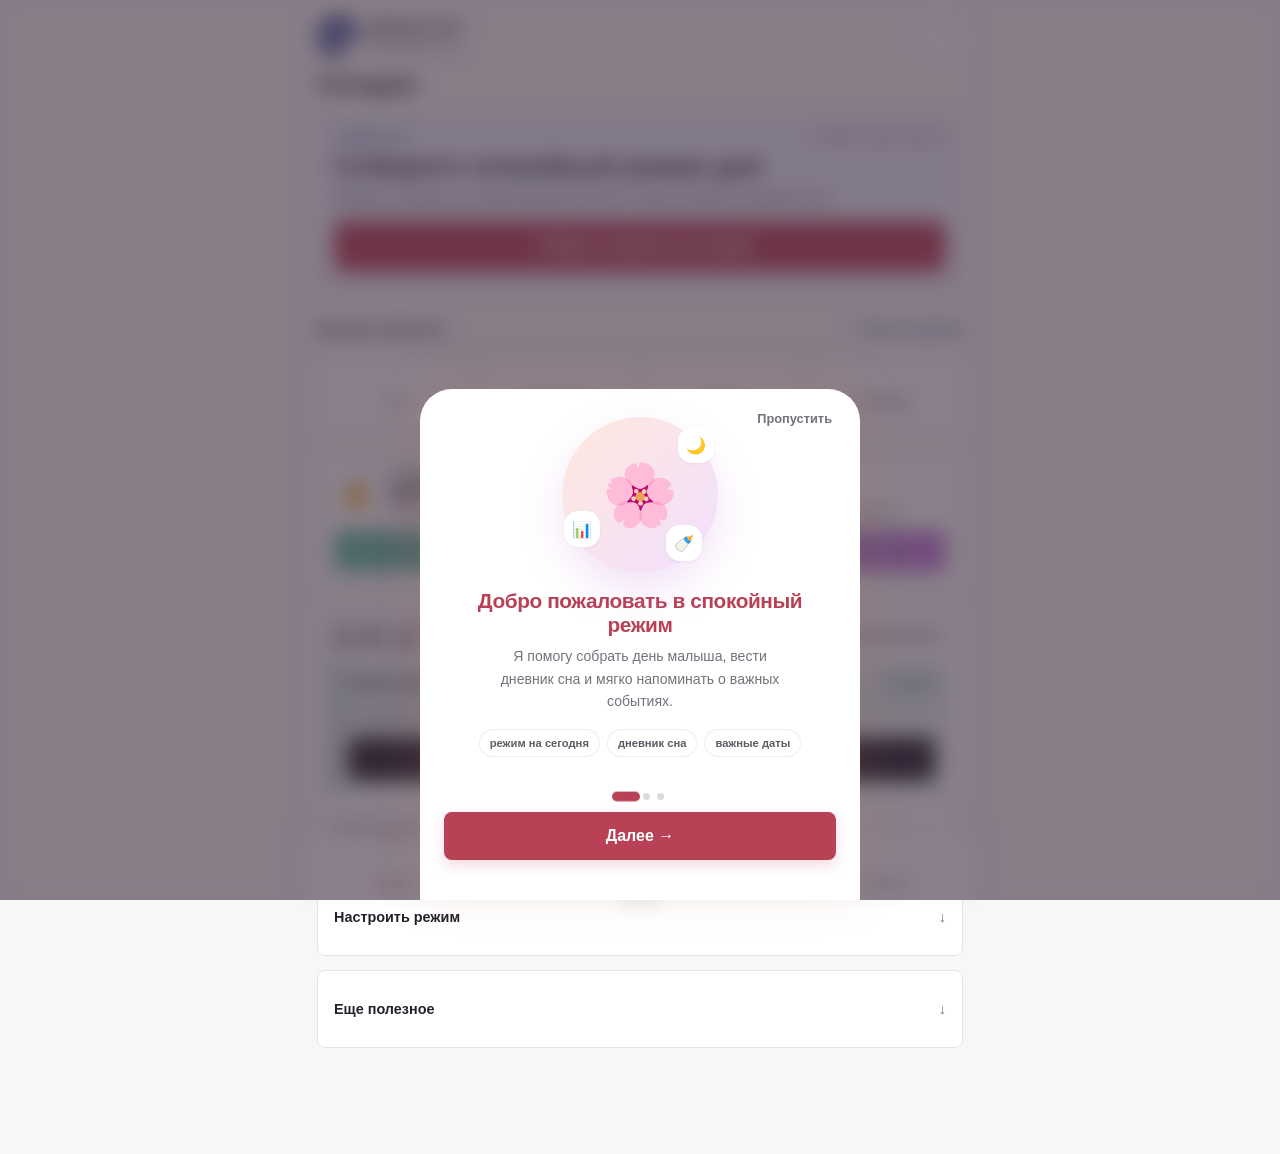
==== index.html @ a0d14fe1 "Harden app security and payment recovery" ====
<!DOCTYPE html>
<html lang="ru">
<head>
<meta charset="UTF-8">
<meta name="viewport" content="width=device-width, initial-scale=1.0">
<meta name="referrer" content="no-referrer">
<meta http-equiv="Content-Security-Policy" content="default-src 'self'; base-uri 'none'; object-src 'none'; form-action 'self'; script-src 'self' 'unsafe-inline' https://telegram.org https://oauth.telegram.org https://cdn.jsdelivr.net; style-src 'self' 'unsafe-inline' https://fonts.googleapis.com; font-src 'self' data: https://fonts.gstatic.com; img-src 'self' data: blob:; media-src 'self' data: blob:; connect-src 'self' https://jfyprwisnrubhhowipdm.functions.supabase.co; frame-src https://oauth.telegram.org; worker-src 'self' blob:; manifest-src 'self'">
<title>Малыш в ритме — веб-версия «Режим Малыша»</title>
<meta name="description" content="Веб-версия «Режим Малыша»: режим дня, дневник сна и персональные подсказки для родителей малышей.">
<meta name="theme-color" content="#5B5863">
<meta name="apple-mobile-web-app-capable" content="yes">
<meta name="apple-mobile-web-app-status-bar-style" content="default">
<link rel="manifest" href="manifest.webmanifest?v=20260812-1">
<link rel="apple-touch-icon" href="promo.png">

<!-- Critical inline CSS -->
<style>
  *{margin:0;padding:0;box-sizing:border-box}
  html,body{height:100%;background:#F6F7F6;color:#24212A;font-family:-apple-system,sans-serif}
</style>

<!-- Telegram SDK is only needed inside the Mini App. -->
<script>
window.BABY_TELEGRAM_SDK_READY = (function() {
  var launchData = window.location.search + window.location.hash;
  var insideTelegram = Boolean(window.TelegramWebviewProxy)
    || /(?:^|[?&#])tgWebApp(?:Data|Version)=/.test(launchData);
  if (!insideTelegram) return Promise.resolve(false);
  return new Promise(function(resolve) {
    var script = document.createElement('script');
    script.src = 'https://telegram.org/js/telegram-web-app.js';
    script.async = true;
    script.onload = function() { resolve(true); };
    script.onerror = function() { resolve(false); };
    document.head.appendChild(script);
  });
})();
</script>

<!-- Lucide icon system -->
<script src="https://cdn.jsdelivr.net/npm/lucide@0.468.0/dist/umd/lucide.min.js" integrity="sha384-uTYyvsSSUZeaPhb5RbKlQa0zY/WpX/QHfvg2mczXyBQOpkWPEDy9lczyp+w7SKXu" crossorigin="anonymous" defer></script>

<!-- Google Fonts — Nunito (non-blocking) -->
<link rel="preconnect" href="https://fonts.googleapis.com">
<link href="https://fonts.googleapis.com/css2?family=Nunito:wght@400;500;600;700;800;900&amp;display=swap" rel="stylesheet" media="print" onload="this.media='all'">

<link rel="stylesheet" href="style.css?v=20260813-3">
</head>
<body data-page="home">

<div id="webAuthGate" class="web-auth-gate" hidden>
  <button class="web-auth-backdrop" type="button" onclick="BabyAccount.closeLoginPrompt()" aria-label="Закрыть окно входа"></button>
  <div class="web-auth-panel" role="dialog" aria-modal="true" aria-labelledby="webAuthTitle">
    <button class="web-auth-close" type="button" onclick="BabyAccount.closeLoginPrompt()" aria-label="Продолжить без входа"><i data-lucide="x"></i></button>
    <div class="web-auth-logo" aria-hidden="true">РМ</div>
    <div class="web-auth-copy">
      <h1 id="webAuthTitle">Войти в Режим Малыша</h1>
      <p id="webAuthReason">Войдите, чтобы синхронизировать дневник и продолжить на любом устройстве.</p>
    </div>
    <button id="webTelegramLoginBtn" class="web-telegram-login" onclick="BabyAccount.login()">
      <i data-lucide="send"></i><span>Войти через Telegram</span>
    </button>
    <div id="webAuthMessage" class="web-auth-message" role="status" aria-live="polite"></div>
    <button class="web-auth-later" type="button" onclick="BabyAccount.closeLoginPrompt()">Продолжить без входа</button>
    <small>Локальные данные останутся на этом устройстве. Для входа мы получим только имя, Telegram ID и фото профиля.</small>
    <a href="privacy.html" target="_blank" rel="noopener">Как мы защищаем данные</a>
  </div>
</div>

<!-- ═══════════════════════════════════════════════════════
     HEADER
═══════════════════════════════════════════════════════ -->
<div class="app-header">
  <button class="baby-avatar-wrap" onclick="editBabyPhoto()" aria-label="Изменить фото малыша">
    <div class="baby-avatar-emoji" id="babyAvatarEmoji">РМ</div>
    <img id="babyAvatarImg" class="baby-avatar" src="" alt="Малыш" style="display:none">
    <span class="baby-avatar-edit"><i data-lucide="camera"></i></span>
  </button>
  <div class="app-header-copy">
    <h1 id="appTitle">Доброе утро</h1>
    <div class="baby-name" id="babyNameDisplay">Режим Малыша</div>
  </div>
  <div class="trial-badge" id="trial-header-badge" style="display:none">🌸 Premium</div>
  <button class="header-notification" onclick="goPage('profile',document.getElementById('bn-profile'));renderProfilePage();hapticLight()" aria-label="Открыть уведомления и профиль">
    <i data-lucide="bell"></i>
  </button>
</div>

<!-- ═══════════════════════════════════════════════════════
     PAGE: HOME
═══════════════════════════════════════════════════════ -->
<div id="page-home" class="page active">
  <h2 class="screen-title home-screen-title">Сегодня</h2>
  <div class="today-hero-card">
    <div class="today-hero-top">
      <div class="today-kicker" id="todayKicker">Следующий шаг</div>
      <div class="today-confidence" id="todayConfidence">Режим актуален</div>
    </div>
    <div class="today-title" id="todayMainTitle">Соберите спокойный режим дня</div>
    <div class="today-sub" id="todayMainSub">Возраст, подъем и тип дня уже достаточно, чтобы получить первый план.</div>
    <div class="today-reason" id="todayMainReason" style="display:none"></div>
    <button class="gen-btn today-primary" id="btn-generate" onclick="handleHomePrimaryAction()"><i data-lucide="calendar-clock"></i><span>Собрать режим на сегодня</span></button>
  </div>

  <section class="home-quick-section" aria-labelledby="homeQuickTitle">
    <div class="section-heading-row">
      <h3 id="homeQuickTitle">Быстро записать</h3>
      <button onclick="goPage('tracker',document.getElementById('bn-tracker'));hapticLight()">Открыть дневник</button>
    </div>
    <div class="home-quick-grid">
      <button onclick="fabToggleSleep();hapticLight()"><i data-lucide="moon"></i><span>Сон</span></button>
      <button onclick="quickSleepTag('night_wake');hapticLight()"><i data-lucide="alarm-clock"></i><span>Пробуждение</span></button>
      <button onclick="goPage('tracker',document.getElementById('bn-tracker'));hapticLight()"><i data-lucide="notebook-tabs"></i><span>Дневник</span></button>
      <button onclick="goPage('chat',document.getElementById('bn-chat'));hapticLight()"><i data-lucide="message-circle"></i><span>Помощник</span></button>
    </div>
  </section>

  <div class="card baby-event-card" id="babyEventCard" style="display:none">
    <div class="baby-event-icon" id="babyEventIcon">📆</div>
    <div class="baby-event-body">
      <div class="baby-event-kicker">Следующее событие</div>
      <div class="baby-event-title" id="babyEventTitle"></div>
      <div class="baby-event-sub" id="babyEventSub"></div>
    </div>
    <button class="baby-event-btn" id="babyEventBtn" onclick="handleBabyEventAction();hapticLight()">Открыть</button>
  </div>

  <section class="today-plan-card" id="todayPlanCard" style="display:none">
    <div class="section-heading-row">
      <h3>План дня</h3>
      <button onclick="goPage('schedule',null);hapticLight()">Открыть режим</button>
    </div>
    <div id="todayPlanList"></div>
  </section>

  <section class="home-insight-card" id="homeInsightCard" style="display:none" aria-labelledby="homeInsightTitle">
    <div class="home-insight-head">
      <div>
        <span id="homeInsightBasis">По возрасту и режиму</span>
        <h3 id="homeInsightTitle">Инсайт дня</h3>
      </div>
      <span class="home-insight-badge" id="homeInsightBadge">Собираем данные</span>
    </div>
    <div class="hic-coach" id="hicCoach"></div>
    <details class="home-insight-details" id="homeInsightDetails">
      <summary><span>Почему так и что дальше</span><i data-lucide="chevron-down"></i></summary>
      <div class="home-insight-details-body">
        <div class="hic-stats" id="hicStats" style="display:none"></div>
        <div class="hic-status" id="hicStatus"></div>
        <div class="hic-plan" id="hicPlan" style="display:none">
          <div class="hic-plan-label">План на завтра</div>
          <div class="hic-plan-body" id="hicPlanBody"></div>
          <button class="hic-plan-apply" onclick="applyPlanFromHome();hapticSuccess()">Применить к режиму</button>
        </div>
      </div>
    </details>
  </section>

  <details class="card setup-card">
    <summary><span>Настроить режим</span></summary>
    <div class="form-grid">
      <div class="field">
        <label for="ageMonths">Возраст малыша</label>
        <select id="ageMonths" onchange="_onAgeChange(this.value)">
          <option value="1">1 месяц</option>
          <option value="2">2 месяца</option>
          <option value="3">3 месяца</option>
          <option value="4">4 месяца</option>
          <option value="5">5 месяцев</option>
          <option value="6">6 месяцев</option>
          <option value="7">7 месяцев</option>
          <option value="8">8 месяцев</option>
          <option value="9">9 месяцев</option>
          <option value="10">10 месяцев</option>
          <option value="11">11 месяцев</option>
          <option value="12" selected>12 месяцев</option>
          <option value="15">15 месяцев</option>
          <option value="18">18 месяцев</option>
          <option value="21">21 месяц</option>
          <option value="24">2 года</option>
          <option value="30">2.5 года</option>
          <option value="36">3 года</option>
        </select>
      </div>
      <div class="field">
        <label for="wakeTime">Подъём</label>
        <input type="time" id="wakeTime" value="07:00">
      </div>
      <div class="field">
        <label for="feedType">Кормление</label>
        <select id="feedType">
          <option value="breast">Грудное</option>
          <option value="formula">Смесь</option>
          <option value="mixed">Смешанное</option>
          <option value="solids">Прикорм + ГВ</option>
        </select>
      </div>
      <div class="field">
        <label for="activity">День мамы</label>
        <select id="activity">
          <option value="home">Дома</option>
          <option value="walk">С прогулками</option>
          <option value="active">Очень активный</option>
        </select>
      </div>
    </div>

    <details class="advanced-settings">
      <summary>
        <span><i data-lucide="sliders-horizontal"></i>Точная настройка</span>
        <small>Ситуация дня</small>
      </summary>
      <div class="advanced-settings-body">
        <div class="advanced-settings-label">Ситуация дня</div>
        <div class="situation-options">
          <button class="situation-btn active" id="sit-normal" onclick="selectSituation('normal',this)">Обычный</button>
          <button class="situation-btn" id="sit-sick" onclick="selectSituation('sick',this)" title="Premium">Болезнь ⭐</button>
          <button class="situation-btn" id="sit-travel" onclick="selectSituation('travel',this)" title="Premium">Поездка ⭐</button>
          <button class="situation-btn" id="sit-heat" onclick="selectSituation('heat',this)" title="Premium">Жара ⭐</button>
          <button class="situation-btn" id="sit-guests" onclick="selectSituation('guests',this)" title="Premium">Гости ⭐</button>
        </div>
      </div>
    </details>

    <button class="gen-btn secondary-generate" onclick="generateAndSwitch()">Обновить режим</button>
  </details>

  <details class="card more-card">
    <summary>Еще полезное</summary>
    <div class="how-item">
      <div class="how-icon sleep-bg">🔬</div>
      <div><div class="how-title">Возрастные ориентиры</div><div class="how-sub">Диапазоны сна и практические окна бодрствования</div></div>
    </div>
    <div class="how-item">
      <div class="how-icon feed-bg">⚙️</div>
      <div><div class="how-title">Гибкость</div><div class="how-sub">Настраивайте режим под свой день с буфером</div></div>
    </div>
    <div class="how-item">
      <div class="how-icon stats-bg">📊</div>
      <div><div class="how-title">Дневник</div><div class="how-sub">Ведите статистику и смотрите графики за неделю</div></div>
    </div>
    <div class="how-item">
      <div class="how-icon chat-bg">💬</div>
      <div><div class="how-title">Консультант</div><div class="how-sub">Ответы на 40+ частых вопросов мам</div></div>
    </div>
    <div class="more-actions">
      <button onclick="goPage('articles',null);hapticLight()">📚 База знаний</button>
      <button onclick="goPage('ritual',null);hapticLight()">🌙 Ритуал сна</button>
    </div>
  </details>
</div>

<!-- ═══════════════════════════════════════════════════════
     PAGE: SCHEDULE
═══════════════════════════════════════════════════════ -->
<div id="page-schedule" class="page">
  <div class="card">
    <details class="schedule-adjustments" id="scheduleAdjustments" ontoggle="toggleScheduleAdvanced(this.open)">
      <summary>
        <span><i data-lucide="sliders-horizontal"></i>Точная настройка</span>
        <small>Буфер и сдвиг снов</small>
      </summary>
      <div class="flex-bar">
        <label for="bufferSlider">Буфер</label>
        <input type="range" id="bufferSlider" min="0" max="30" step="10" value="0" oninput="onBuffer(this.value)">
        <span class="flex-val" id="bufferVal">0 мин</span>
        <button class="flex-reset" onclick="resetSchedule()" aria-label="Сбросить точную настройку"><i data-lucide="rotate-ccw"></i></button>
      </div>
      <p>Кнопки сдвига на 15 минут появились рядом с дневными снами.</p>
    </details>
    <div class="sched-head">
      <div><h2 id="schedTitle"></h2><p id="schedSubtitle"></p></div>
      <div class="badge" id="schedBadge"></div>
    </div>
    <div class="stats-row" id="statsRow"></div>
    <div class="timeline"><div class="tl-line"></div><div id="timeline"></div></div>
    <div class="tips" id="tipsBlock"></div>
    <button class="reminder-btn" id="reminderBtn" onclick="toggleNotifications();hapticLight()" style="display:none">
      <span class="rb-icon">🔔</span>
      <span>Напоминания о режиме</span>
      <span class="rb-badge" id="reminderBadge">Вкл</span>
    </button>
    <div class="reminder-list-card" id="reminderListCard" style="display:none"></div>
  </div>
  <div class="charts-grid">
    <div class="chart-box"><div class="chart-title">Распределение</div><canvas id="pieChart"></canvas></div>
    <div class="chart-box"><div class="chart-title">Ориентиры сна</div><canvas id="barChart"></canvas></div>
  </div>
  <div class="daybar-wrap">
    <div class="chart-title">Карта дня (24 часа)</div>
    <div class="daybar" id="dayBar"></div>
    <div class="daybar-labels"><span>00:00</span><span>06:00</span><span>12:00</span><span>18:00</span><span>24:00</span></div>
    <div class="legend">
      <div class="legend-item"><div class="legend-dot" style="background:#7C83E8"></div>Сон</div>
      <div class="legend-item"><div class="legend-dot" style="background:#5DC9A0"></div>Активность</div>
      <div class="legend-item"><div class="legend-dot" style="background:#FF9A7B"></div>Кормление</div>
      <div class="legend-item"><div class="legend-dot" style="background:#F48FB1"></div>Прогулка</div>
    </div>
  </div>
  <!-- Share card button -->
  <div style="padding:0 0 8px">
    <button class="share-btn" onclick="openShareCard();hapticLight()" style="margin-bottom:0">
      📱 Поделиться с папой / бабушкой
    </button>
  </div>
</div>

<!-- ═══════════════════════════════════════════════════════
     PAGE: CHAT
═══════════════════════════════════════════════════════ -->
<div id="page-chat" class="page">
  <div class="chat-shell">
    <div class="chat-page-head">
      <h2 class="screen-title chat-page-title">Помощник</h2>
      <span class="chat-limit" id="chatLimitLabel">До 4 вопросов в день</span>
    </div>
    <div class="chat-context-strip" id="chatContextStrip" role="status">
      <i data-lucide="shield-check"></i>
      <span>Ответ учитывает возраст малыша</span>
    </div>
    <div class="chat-topic-label">Что можно спросить</div>
    <div class="chat-quick-actions" id="chatQuickActions"></div>
    <details class="chat-more-topics">
      <summary>Ещё темы</summary>
      <div class="chat-topics" id="chatTopics"></div>
    </details>
    <div class="chat-messages" id="chatMessages"></div>
    <div class="chat-disclaimer">Помощник не ставит диагнозы. При резком ухудшении самочувствия обратитесь к врачу.</div>
    <div class="chat-input-row">
      <input class="chat-input" id="chatInput" placeholder="Спросить о режиме или дневнике" onkeydown="chatKeydown(event)">
      <button class="chat-send" id="btn-chat-send" onclick="chatSend();hapticLight()" aria-label="Отправить"><i data-lucide="send"></i></button>
    </div>
  </div>
</div>

<!-- ═══════════════════════════════════════════════════════
     PAGE: TRACKER
═══════════════════════════════════════════════════════ -->
<div id="page-tracker" class="page">
  <div class="tracker-page-head">
    <h2 class="screen-title">Дневник</h2>
    <button class="tracker-date-btn" type="button" aria-label="Сегодня"><i data-lucide="calendar-days"></i></button>
  </div>

  <div class="diary-summary-strip" aria-label="Итоги дневника">
    <div><strong id="diarySummarySleep">—</strong><span>сон последнего дня</span></div>
    <div><strong id="diarySummaryWakings">0</strong><span>пробуждений</span></div>
    <div><strong id="diarySummaryDays">0</strong><span>дней собрано</span></div>
  </div>

  <section class="tracker-quick-section">
    <div class="diary-header">
      <div>
        <h3>Быстрая запись</h3>
        <div class="qsc-sub" id="quickSleepStatus">Сон не запущен</div>
      </div>
      <div class="diary-streak" id="diaryStreak"></div>
    </div>

    <div class="quick-sleep-card">
      <div class="qsc-head">
        <div class="qsc-title">Таймер сна</div>
        <div class="qsc-timer" id="quickSleepTimer">—</div>
      </div>
      <div class="qsc-actions">
        <button class="qsc-primary" id="qscStartBtn" onclick="startQuickSleep();hapticLight()"><i data-lucide="moon"></i><span>Уснул</span></button>
        <button id="qscFinishBtn" onclick="finishQuickSleep();hapticSuccess()"><i data-lucide="sunrise"></i><span>Проснулся</span></button>
      </div>
      <div class="qsc-tags">
        <button onclick="quickSleepTag('night_wake');hapticLight()"><i data-lucide="alarm-clock"></i><span>Проснулся ночью</span></button>
        <button onclick="quickSleepTag('long_soothe');hapticLight()"><i data-lucide="hourglass"></i><span>Долго укладывали</span></button>
      </div>
      <button class="diary-undo-btn" id="undoDiaryBtn" onclick="undoLastDiaryAction();hapticLight()" style="display:none">↶ Отменить последнее действие</button>
    </div>
  </section>

  <details class="card diary-manual-card">
    <summary><span>Добавить или исправить день</span><small>Время сна, отметки и заметка</small></summary>
    <div class="diary-manual-content">
    <div class="tracker-grid">
      <div class="field"><label for="lgWake">🌅 Подъём</label><input type="time" id="lgWake" value="07:00"></div>
      <div class="field"><label for="lgBed">🌙 Укладывание</label><input type="time" id="lgBed" value="19:30"></div>
      <div class="field"><label for="lgNap1S">☀️ Сон 1 начало</label><input type="time" id="lgNap1S"></div>
      <div class="field"><label for="lgNap1E">☀️ Сон 1 конец</label><input type="time" id="lgNap1E"></div>
      <div class="field"><label for="lgNap2S">🌤 Сон 2 начало</label><input type="time" id="lgNap2S"></div>
      <div class="field"><label for="lgNap2E">🌤 Сон 2 конец</label><input type="time" id="lgNap2E"></div>
      <div class="field"><label for="lgNap3S">💤 Сон 3 начало</label><input type="time" id="lgNap3S"></div>
      <div class="field"><label for="lgNap3E">💤 Сон 3 конец</label><input type="time" id="lgNap3E"></div>
      <div class="field tracker-wide"><label for="lgNightAwake">🌙 Бодрствовал ночью, минут</label><input type="number" id="lgNightAwake" min="0" max="720" step="5" value="0" inputmode="numeric"></div>
    </div>

    <div class="field" style="margin-bottom:8px"><label>🏷 Отметки дня</label></div>
    <div class="sleep-tags" id="sleepTags"></div>

    <div class="field" style="margin:10px 0 8px"><label>😊 Настроение малыша</label></div>
    <div class="mood-row">
      <button class="mood-btn selected" onclick="selectMood('😊',this)">😊</button>
      <button class="mood-btn" onclick="selectMood('😐',this)">😐</button>
      <button class="mood-btn" onclick="selectMood('😢',this)">😢</button>
      <button class="mood-btn" onclick="selectMood('😴',this)">😴</button>
      <button class="mood-btn" onclick="selectMood('🤒',this)">🤒</button>
    </div>

    <input class="note-input" id="lgNote" placeholder="Заметка: зубы, прогулка, гости...">

    <!-- Quick event buttons -->
    <div class="quick-event-row">
      <span class="qe-label">Быстро отметить:</span>
      <button class="qe-btn" onclick="quickSleepTag('teeth');hapticLight()">🦷 Зубы</button>
      <button class="qe-btn" onclick="quickSleepTag('illness');hapticLight()">🤒 Болен</button>
      <button class="qe-btn" onclick="quickSleepTag('travel');hapticLight()">🚗 Гости/поездка</button>
    </div>

    <button class="save-log-btn" id="btn-save-log" onclick="saveLog();hapticSuccess()">💾 Сохранить день</button>
    </div>
  </details>

  <div class="card" id="analysisBlock" style="display:none"></div>

  <section class="card tracker-history-card">
    <div class="diary-header tracker-history-head">
      <h3>История</h3>
      <div class="tracker-export-actions">
        <button class="export-btn" onclick="shareLog()" aria-label="Поделиться дневником"><i data-lucide="share-2"></i></button>
        <button class="export-btn" onclick="openPdfReportMenu()">PDF</button>
        <button class="export-btn" onclick="exportLog()">TXT</button>
      </div>
    </div>
    <div class="period-tabs">
      <button class="period-tab active" onclick="setPeriod('week',this)">7 дней</button>
      <button class="period-tab" onclick="setPeriod('month',this)">30 дней</button>
    </div>
    <div class="chart-box" id="trackerChart" style="display:none;margin-bottom:12px"><canvas id="trackerChartCanvas"></canvas></div>
    <div id="trackerTable"></div>
  </section>
</div>

<!-- ═══════════════════════════════════════════════════════
     PAGE: ARTICLES
═══════════════════════════════════════════════════════ -->
<div id="page-articles" class="page">
  <div class="card" style="padding-bottom:8px">
    <div class="diary-header">
      <div class="section-title" style="margin-bottom:0">📚 База знаний</div>
      <span style="font-size:.72rem;color:var(--text-hint);font-weight:600">18 статей</span>
    </div>
    <p style="font-size:.82rem;color:var(--text-hint);margin-top:4px;font-weight:500">Практические материалы со ссылками на официальные источники</p>
  </div>

  <div class="card age-learning-card" id="ageLearningPath"></div>

  <!-- ─── RED FLAGS CARD ──────────────────────────────────────── -->
  <div class="card red-flags-card">
    <div class="rf-header" onclick="toggleRedFlags()" id="rfHeader">
      <div class="rf-title">🚨 Красные флаги — когда срочно к врачу</div>
      <span class="rf-chevron" id="rfChevron">▼</span>
    </div>
    <div class="rf-body" id="rfBody" style="display:none">
      <div class="rf-item"><span>🌡️</span><span>Температура выше 38°C у ребёнка до 3 мес.</span></div>
      <div class="rf-item"><span>🌡️</span><span>Температура с сильной вялостью, сыпью, обезвоживанием или резким ухудшением</span></div>
      <div class="rf-item"><span>😮‍💨</span><span>Затруднённое дыхание, синюшность губ</span></div>
      <div class="rf-item"><span>⚡</span><span>Судороги, потеря сознания</span></div>
      <div class="rf-item"><span>🔴</span><span>Сыпь, которая не бледнеет при нажатии</span></div>
      <div class="rf-item"><span>😴</span><span>Малыш очень вялый, не реагирует, трудно разбудить</span></div>
      <div class="rf-item"><span>🍼</span><span>Отказ от питья или заметно меньше мокрых подгузников</span></div>
      <div class="rf-item"><span>💧</span><span>Менее 4 мокрых подгузников за 12 часов</span></div>
      <div class="rf-call">
        <strong>При любом из этих симптомов — вызывайте скорую или звоните педиатру</strong>
      </div>
    </div>
  </div>

  <!-- ─── PROBLEM ROUTES ──────────────────────────────────────── -->
  <div class="card prob-routes-card">
    <div class="prob-routes-title">🗺️ Найти решение по проблеме</div>
    <div class="prob-routes-grid">
      <button class="prob-route-btn" onclick="setArticleFilter('sleep');toggleArticle('sleep-regression')">📉 Регресс сна</button>
      <button class="prob-route-btn" onclick="setArticleFilter('sleep');toggleArticle('night-waking')">🌙 Ночные пробуждения</button>
      <button class="prob-route-btn" onclick="setArticleFilter('sleep');toggleArticle('overexcitement')">⚡ Перевозбуждение</button>
      <button class="prob-route-btn" onclick="setArticleFilter('sleep');toggleArticle('bedtime-ritual')">🛁 Долго не засыпает</button>
      <button class="prob-route-btn" onclick="setArticleFilter('development');toggleArticle('colic')">😣 Колики</button>
      <button class="prob-route-btn" onclick="setArticleFilter('sleep');toggleArticle('nap-transition')">🔄 Переход на 1 сон</button>
    </div>
  </div>

  <div id="articlesContainer"></div>
</div>

<!-- ═══════════════════════════════════════════════════════
     PAGE: RITUAL (ритуал засыпания)
═══════════════════════════════════════════════════════ -->
<div id="page-ritual" class="page">
  <div class="ritual-hero">
    <span class="ritual-hero-emoji">🌙</span>
    <h2>Ритуал засыпания</h2>
    <p>Пошаговый вечерний ритуал для спокойного сна</p>
  </div>

  <div class="card">
    <div class="section-title">Шаги ритуала</div>
    <div id="ritualSteps">
      <div class="ritual-step" id="rs-0" onclick="activateRitualStep(0)">
        <div class="rs-num">🛁</div>
        <div class="rs-info">
          <div class="rs-title">Купание</div>
          <div class="rs-sub">Тёплая вода 37°C, 10–15 минут</div>
        </div>
        <div class="rs-timer" id="rt-0">10:00</div>
      </div>
      <div class="ritual-step" id="rs-1" onclick="activateRitualStep(1)">
        <div class="rs-num">💆</div>
        <div class="rs-info">
          <div class="rs-title">Массаж</div>
          <div class="rs-sub">Лёгкие поглаживания, 5–10 минут</div>
        </div>
        <div class="rs-timer" id="rt-1">7:00</div>
      </div>
      <div class="ritual-step" id="rs-2" onclick="activateRitualStep(2)">
        <div class="rs-num">🍼</div>
        <div class="rs-info">
          <div class="rs-title">Кормление</div>
          <div class="rs-sub">Спокойно, без яркого света</div>
        </div>
        <div class="rs-timer" id="rt-2">15:00</div>
      </div>
      <div class="ritual-step" id="rs-3" onclick="activateRitualStep(3)">
        <div class="rs-num">📖</div>
        <div class="rs-info">
          <div class="rs-title">Сказка / колыбельная</div>
          <div class="rs-sub">Спокойным голосом, одна и та же</div>
        </div>
        <div class="rs-timer" id="rt-3">5:00</div>
      </div>
      <div class="ritual-step" id="rs-4" onclick="activateRitualStep(4)">
        <div class="rs-num">😴</div>
        <div class="rs-info">
          <div class="rs-title">Укладывание</div>
          <div class="rs-sub">Положить сонного, но ещё не спящего</div>
        </div>
        <div class="rs-timer" id="rt-4">—</div>
      </div>
    </div>

    <div style="margin-top:14px">
      <button class="ritual-start-btn" id="ritualStartBtn" onclick="startRitual()">
        ▶️ Начать ритуал
      </button>
    </div>
  </div>

  <div class="card">
    <div class="section-title">🎵 Белый шум</div>
    <p style="font-size:.78rem;color:var(--text-hint);margin-bottom:12px;font-weight:500">Помогает малышу засыпать и не просыпаться</p>
    <div class="white-noise-player">
      <button class="wn-btn" id="wn-rain" onclick="toggleWhiteNoise('rain', this)">🌧️<br>Дождь</button>
      <button class="wn-btn" id="wn-fan" onclick="toggleWhiteNoise('fan', this)">🌀<br>Вентилятор</button>
      <button class="wn-btn" id="wn-ocean" onclick="toggleWhiteNoise('ocean', this)">🌊<br>Океан</button>
      <button class="wn-btn" id="wn-shh" onclick="toggleWhiteNoise('shh', this)">🤫<br>Шшш</button>
    </div>
    <p style="font-size:.7rem;color:var(--text-hint);margin-top:10px;font-weight:500;text-align:center">
      Держите источник подальше от кроватки и выбирайте минимальную комфортную громкость
    </p>
  </div>

  <div class="card card-mint">
    <div class="section-title">💡 Советы по ритуалу</div>
    <div style="font-size:.8rem;color:var(--text-mid);line-height:1.7;font-weight:500">
      <p style="margin-bottom:6px">🌸 <b>Повторяйте каждый день</b> — малыш запоминает последовательность за 2–4 недели</p>
      <p style="margin-bottom:6px">🌸 <b>Приглушайте свет</b> за 30 минут до укладывания — мелатонин вырабатывается в темноте</p>
      <p style="margin-bottom:6px">🌸 <b>Снизьте активность</b> — никаких игр, телефонов, активных игрушек</p>
      <p>🌸 <b>Температура в комнате</b> — оптимально 18–20°C (по данным NHS)</p>
    </div>
  </div>
</div>

<!-- ═══════════════════════════════════════════════════════
     PAGE: PREMIUM / SUBSCRIPTION
═══════════════════════════════════════════════════════ -->
<div id="page-premium" class="page">
  <!-- Rendered by subscription.js renderPremiumPage() -->
  <div style="text-align:center;padding:40px 20px;color:var(--text-hint)">
    <div style="font-size:2rem;margin-bottom:8px">✨</div>
    <div>Загружаем...</div>
  </div>
</div>

<!-- ═══════════════════════════════════════════════════════
     PAGE: PROFILE
═══════════════════════════════════════════════════════ -->
<div id="page-profile" class="page">
  <div class="profile-head">
    <div class="profile-avatar" id="profileAvatar">👶</div>
    <div><h2 id="profileTitle">Профиль малыша</h2><p id="profileAge">Заполните данные для персональных подсказок</p></div>
  </div>
  <div class="card profile-form">
    <div class="section-title">Данные малыша</div>
    <div class="field"><label for="profileBabyName">Имя</label><input id="profileBabyName" maxlength="40" autocomplete="off" placeholder="Например, Миша"></div>
    <div class="field"><label for="profileBabyBirthdate">Дата рождения</label><input id="profileBabyBirthdate" type="date"></div>
    <button class="save-log-btn" onclick="saveProfileSettings();hapticSuccess()">Сохранить</button>
  </div>
  <div class="profile-menu">
    <button id="profileAccountRow" style="display:none" onclick="BabyAccount.handleProfileAction();hapticLight()"><span>◉</span><div><strong>Синхронизация</strong><small id="profileAccountStatus">Данные на этом устройстве</small></div><b id="profileAccountAction">Войти</b></button>
    <button onclick="goPage('premium',null);renderPremiumPage();hapticLight()"><span>⭐</span><div><strong>Premium</strong><small id="profilePremiumStatus">Проверяем статус</small></div><b>›</b></button>
    <button onclick="goPage('articles',null);hapticLight()"><span>📚</span><div><strong>База знаний</strong><small>Сон, кормление и развитие</small></div><b>›</b></button>
    <button onclick="goPage('ritual',null);hapticLight()"><span>🌙</span><div><strong>Ритуал сна</strong><small>Таймер и спокойные звуки</small></div><b>›</b></button>
    <button onclick="toggleNotifications();hapticLight()"><span>🔔</span><div><strong>Напоминания</strong><small id="profileNotifStatus">Настроить в Telegram</small></div><b>›</b></button>
    <button onclick="manageAiConsent();hapticLight()"><span>✨</span><div><strong>ИИ и данные</strong><small id="profileAiStatus">Спросим согласие перед первым вопросом</small></div><b>›</b></button>
    <button onclick="exportAllData();hapticLight()"><span>📥</span><div><strong>Скачать мои данные</strong><small>Профиль, дневник и настройки</small></div><b>›</b></button>
    <button onclick="importBackupData();hapticLight()"><span>↥</span><div><strong>Восстановить резервную копию</strong><small id="profileBackupStatus">Импортировать сохранённый JSON-файл</small></div><b>›</b></button>
    <button id="profileInstallRow" style="display:none" onclick="BabyPWA.install();hapticLight()"><span>＋</span><div><strong>Добавить на главный экран</strong><small>Открывать как обычное приложение</small></div><b>›</b></button>
    <button onclick="openSupport();hapticLight()"><span>💬</span><div><strong>Поддержка</strong><small>Написать в Telegram</small></div><b>›</b></button>
    <button onclick="window.open('privacy.html','_blank','noopener');hapticLight()"><span>🔐</span><div><strong>Конфиденциальность</strong><small>Как хранятся и используются данные</small></div><b>›</b></button>
    <button onclick="window.open('terms.html','_blank','noopener');hapticLight()"><span>§</span><div><strong>Условия подписки</strong><small>Оплата, сроки и возврат</small></div><b>›</b></button>
    <button class="danger-row" onclick="confirmDeleteLocalData();hapticLight()"><span>🗑</span><div><strong>Удалить данные с устройства</strong><small>Очистить профиль и дневник</small></div><b>›</b></button>
  </div>
</div>

<!-- ═══════════════════════════════════════════════════════
     BOTTOM NAV
═══════════════════════════════════════════════════════ -->
<nav class="bottom-nav" role="navigation" aria-label="Основная навигация">
  <button class="bnav-item active" id="bn-home" onclick="goPage('home',this)" aria-label="Главная">
    <span class="icon"><i data-lucide="house"></i></span><span>Сегодня</span>
  </button>
  <button class="bnav-item" id="bn-tracker" onclick="goPage('tracker',this)" aria-label="Дневник">
    <span class="icon"><i data-lucide="notebook-tabs"></i></span><span>Дневник</span>
  </button>
  <button class="bnav-item" id="bn-chat" onclick="goPage('chat',this)" aria-label="Помощник">
    <span class="icon"><i data-lucide="message-circle"></i></span><span>Помощник</span>
  </button>
  <button class="bnav-item" id="bn-profile" onclick="goPage('profile',this);renderProfilePage()" aria-label="Профиль">
    <span class="icon"><i data-lucide="user-round"></i></span><span>Профиль</span>
  </button>
</nav>

<!-- ═══════════════════════════════════════════════════════
     FLOATING QUICK-SLEEP BUTTON (global, always visible)
═══════════════════════════════════════════════════════ -->
<div id="fabSleepWrap">
  <div id="fabSleepTimer" style="display:none"></div>
  <button id="fabSleepBtn" class="fab-sleep" onclick="fabToggleSleep()" aria-label="Быстрая запись сна">
    <span id="fabSleepIcon"><i data-lucide="moon"></i></span>
    <span id="fabSleepLabel">Уснул</span>
  </button>
</div>

<div class="toast" id="toast" role="status" aria-live="polite"></div>

<!-- Share modal -->
<div id="shareModal" style="display:none;position:fixed;inset:0;z-index:9998;background:rgba(61,44,62,.7);backdrop-filter:blur(10px);align-items:flex-end;justify-content:center">
  <div style="background:var(--white);border-radius:32px 32px 0 0;padding:28px 24px 40px;width:100%;max-width:440px">
    <div style="text-align:center;margin-bottom:16px">
      <div style="font-size:1.1rem;font-weight:900;color:var(--text-dark);margin-bottom:4px">Поделиться расписанием</div>
      <div style="font-size:.8rem;color:var(--text-hint);font-weight:500">Отправьте папе, бабушке или няне</div>
    </div>
    <div class="share-card-preview" id="shareCardPreview">
      <div class="baby-avatar-emoji" style="width:48px;height:48px;font-size:28px;margin:0 auto 8px" id="shareCardAvatar">👶</div>
      <div class="share-title" id="shareCardTitle">Режим дня малыша</div>
      <div class="share-sub" id="shareCardSub">Сгенерировано в Режим Малыша</div>
    </div>
    <button class="share-btn" onclick="doShareSchedule();hapticMedium()">📤 Отправить в Telegram</button>
    <button class="cta-outline-btn" style="margin-top:8px" onclick="closeShareModal();hapticLight()">Закрыть</button>
  </div>
</div>

<div id="aiConsentModal" class="ai-consent-modal" role="dialog" aria-modal="true" aria-labelledby="aiConsentTitle" style="display:none">
  <div class="ai-consent-sheet">
    <div class="ai-consent-icon">✨</div>
    <h2 id="aiConsentTitle">Разрешить персональный ответ?</h2>
    <p>Для ответа будут отправлены изолированному ИИ-помощнику:</p>
    <ul>
      <li>текст вашего вопроса;</li>
      <li>возраст малыша в месяцах;</li>
      <li>обезличенные показатели сна за 14 дней — только для Premium-анализа.</li>
    </ul>
    <div class="ai-consent-safe">Имя, дата рождения, заметки и Telegram ID в запрос модели не передаются. ИИ не заменяет врача.</div>
    <button class="save-log-btn" onclick="acceptAiConsent();hapticSuccess()">Разрешить и продолжить</button>
    <button class="cta-outline-btn" onclick="closeAiConsent();hapticLight()">Не сейчас</button>
    <a href="privacy.html" target="_blank" rel="noopener">Подробнее о данных</a>
  </div>
</div>

<!-- Scripts -->
<script src="analytics-config.js?v=20260812-1"></script>
<script src="analytics.js?v=20260812-1"></script>
<script src="tma.js?v=20260812-1"></script>
<script src="web-account.js?v=20260812-1"></script>
<script src="cloud-sync.js?v=20260812-1"></script>
<script src="pwa.js?v=20260812-1"></script>
<script src="chat.js?v=20260812-1"></script>
<script src="sleep-intelligence.js?v=20260812-1"></script>
<script src="daily-coach.js?v=20260812-1"></script>
<script src="baby-milestones.js?v=20260812-1"></script>
<script src="tracker.js?v=20260812-1"></script>
<script src="articles.js?v=20260812-1"></script>
<script src="subscription.js?v=20260813-3"></script>
<script src="onboarding.js?v=20260812-1"></script>
<script src="reminder-planner.js?v=20260812-1"></script>
<script src="notifications.js?v=20260812-1"></script>
<script src="app.js?v=20260812-1"></script>
<script src="premium.js?v=20260812-1"></script>

<script>
// ─── Low-end device detection ────────────────────────────────────────────────
var _isLowEnd = (function(){
  if (typeof navigator === 'undefined') return false;
  var mem = navigator.deviceMemory, cores = navigator.hardwareConcurrency;
  return (mem !== undefined && mem <= 2) || (mem === undefined && cores <= 4);
})();
if (_isLowEnd) document.documentElement.classList.add('low-end');

function refreshIcons() {
  if (!window.lucide || typeof window.lucide.createIcons !== 'function') return;
  window.lucide.createIcons({ attrs: { 'aria-hidden': 'true' } });
}

function _escapeUiHtml(value) {
  return String(value == null ? '' : value).replace(/[&<>"']/g, function(char) {
    return {'&':'&amp;','<':'&lt;','>':'&gt;','"':'&quot;',"'":'&#039;'}[char];
  });
}

function _sanitizeBabyName(value) {
  return String(value || '').replace(/[^а-яёА-ЯЁa-zA-Z\s-]/g, '').replace(/\s+/g, ' ').trim().slice(0, 40);
}

function _sanitizeTodayScheduleBlocks(value) {
  var allowedTags = ['sleep', 'feed', 'active', 'hygiene', 'walk'];
  return (Array.isArray(value) ? value : []).slice(0, 40).map(function(block) {
    var time = /^([01]\d|2[0-3]):[0-5]\d$/.test(String(block && block.time || '')) ? String(block.time) : '';
    var tag = allowedTags.includes(String(block && block.tag || '')) ? String(block.tag) : 'active';
    var title = String(block && block.title || '').replace(/[<>\u0000-\u001f]/g, '').trim().slice(0, 120);
    var note = String(block && block.note || '').replace(/[<>\u0000-\u001f]/g, '').trim().slice(0, 240);
    return time && title ? { time:time, tag:tag, title:title, note:note } : null;
  }).filter(Boolean);
}

function _isSafeBabyPhotoDataUrl(value) {
  return /^data:image\/(?:png|jpeg|webp|gif);base64,[a-z0-9+/=]+$/i.test(String(value || ''));
}

var _chartLibraryPromise = null;
function ensureChartLibrary() {
  if (window.Chart) return Promise.resolve(window.Chart);
  if (_chartLibraryPromise) return _chartLibraryPromise;
  _chartLibraryPromise = new Promise(function(resolve, reject) {
    var script = document.createElement('script');
    script.src = 'https://cdn.jsdelivr.net/npm/chart.js@4.4.0/dist/chart.umd.min.js';
    script.integrity = 'sha384-e6nUZLBkQ86NJ6TVVKAeSaK8jWa3NhkYWZFomE39AvDbQWeie9PlQqM3pmYW5d1g';
    script.crossOrigin = 'anonymous';
    script.async = true;
    script.onload = function() { resolve(window.Chart); };
    script.onerror = function() { reject(new Error('chart_load_failed')); };
    document.head.appendChild(script);
  }).catch(function(error) {
    _chartLibraryPromise = null;
    throw error;
  });
  return _chartLibraryPromise;
}

function setHomePrimaryAction(label, icon) {
  var button = document.getElementById('btn-generate');
  if (!button) return;
  button.innerHTML = '<i data-lucide="' + icon + '"></i><span>' + label + '</span>';
  refreshIcons();
}

// ─── Navigation ──────────────────────────────────────────────────────────────
function goPage(id, btn) {
  document.querySelectorAll('.page').forEach(function(p) { p.classList.remove('active'); });
  document.querySelectorAll('.bnav-item').forEach(function(b) { b.classList.remove('active'); });
  var page = document.getElementById('page-' + id);
  if (!page) return;
  page.classList.add('active');
  document.body.dataset.page = id;
  if (btn) btn.classList.add('active');
  if (window.BabyAnalytics) {
    BabyAnalytics.track('page_open', { page: id });
    if (id === 'chat') BabyAnalytics.track('ai_opened');
    if (id === 'premium') BabyAnalytics.track('premium_opened');
  }
  if (typeof hapticSel === 'function') hapticSel();
  if (id === 'tracker' && typeof renderTracker === 'function') renderTracker();
  if (id === 'chat' && typeof renderChatContext === 'function') renderChatContext();
  if (id === 'ritual') initRitualPage();
  if (id === 'articles' && typeof renderArticles === 'function') renderArticles();
  if (id === 'schedule' && document.getElementById('schedTitle') && !document.getElementById('schedTitle').textContent) {
    if (typeof showToast === 'function') showToast('Сначала сгенерируйте расписание на главной 👆');
  }
  window.scrollTo({top:0, behavior:'smooth'});
  requestAnimationFrame(refreshIcons);
}

// ─── Generate + switch ───────────────────────────────────────────────────────
function handleHomePrimaryAction() {
  var btn = document.getElementById('btn-generate');
  var action = btn ? btn.dataset.action : 'generate';
  if (action === 'sleep') {
    if (window.BabyAnalytics) BabyAnalytics.track('next_sleep_started');
    fabToggleSleep();
    renderTodayPlan();
    return;
  }
  generateAndSwitch();
}

function toggleScheduleAdvanced(open) {
  document.body.classList.toggle('schedule-adjustments-open', Boolean(open));
  if (window.BabyAnalytics && open) BabyAnalytics.track('schedule_advanced_opened');
  requestAnimationFrame(refreshIcons);
}

function generateAndSwitch() {
  var btn = document.getElementById('btn-generate');
  if (btn) { btn.classList.add('loading'); btn.disabled = true; setHomePrimaryAction('Генерирую...', 'loader-circle'); }
  requestAnimationFrame(function() {
    try {
      if (typeof generate !== 'function') { if (typeof showToast === 'function') showToast('Ошибка: generate не загружена'); return; }
      generate();
      renderTodayPlan();
      if (typeof hapticSuccess === 'function') hapticSuccess();
      goPage('home', document.getElementById('bn-home'));
      if (typeof showToast === 'function') showToast('✅ Режим на сегодня готов');
    } catch(e) {
      if (typeof showToast === 'function') showToast('Ошибка: ' + e.message);
      console.error('generateAndSwitch error:', e);
    } finally {
      if (btn) { btn.classList.remove('loading'); btn.disabled = false; }
      renderTodayPlan();
    }
  });
}

function renderTodayPlan() {
  var blocks = _sanitizeTodayScheduleBlocks(getTodayScheduleBlocks());
  var card = document.getElementById('todayPlanCard');
  var list = document.getElementById('todayPlanList');
  var title = document.getElementById('todayMainTitle');
  var sub = document.getElementById('todayMainSub');
  var reason = document.getElementById('todayMainReason');
  var btn = document.getElementById('btn-generate');
  var kicker = document.getElementById('todayKicker');
  var confidence = document.getElementById('todayConfidence');
  if (!card || !list || !title || !sub || !btn) return;

  if (!blocks.length) {
    card.style.display = 'none';
    if (kicker) kicker.textContent = 'Первый шаг';
    if (confidence) { confidence.textContent = 'Займёт меньше минуты'; confidence.classList.add('is-neutral'); }
    title.textContent = 'Соберите спокойный режим дня';
    sub.textContent = 'Возраст, подъём и тип дня уже достаточно, чтобы получить первый план.';
    if (reason) reason.style.display = 'none';
    btn.dataset.action = 'generate';
    setHomePrimaryAction('Собрать режим на сегодня', 'calendar-clock');
    renderHomeInsights();
    return;
  }

  var homeLogs = typeof getLogs === 'function' ? getLogs() : [];
  var learning = window.BabyCoach ? BabyCoach.getLearningProgress(homeLogs) : { ready: false };
  if (kicker) kicker.textContent = 'Окно сна';
  if (confidence) {
    confidence.textContent = learning.ready ? 'Учитывает дневник' : 'По возрасту и подъёму';
    confidence.classList.remove('is-neutral');
  }
  var sleepStarted = parseInt(localStorage.getItem('babymode_quick_sleep_start') || '0');
  var nextSleep = window.BabyCoach ? BabyCoach.getNextSleep(blocks, new Date()) : null;
  if (sleepStarted) {
    if (kicker) kicker.textContent = 'Сон сейчас';
    if (confidence) confidence.textContent = 'Таймер включён';
    var elapsed = Math.max(0, Math.round((Date.now() - sleepStarted) / 60000));
    title.textContent = 'Малыш сейчас спит';
    sub.textContent = 'Сон идёт ' + (window.BabyCoach ? BabyCoach.formatDuration(elapsed) : elapsed + ' мин');
    if (reason) { reason.textContent = 'Когда малыш проснётся, запись сохранится автоматически.'; reason.style.display = 'block'; }
    btn.dataset.action = 'sleep';
    setHomePrimaryAction('Проснулся', 'sunrise');
  } else if (nextSleep) {
    title.textContent = 'Сон около ' + nextSleep.time;
    sub.textContent = 'Через ' + nextSleep.countdown + ' · ритуал с ' + nextSleep.prepareTime;
    if (reason) {
      var basis = learning.ready
        ? 'Ориентир учитывает режим и последние записи дневника.'
        : 'Ориентир рассчитан по возрасту, подъёму и плану дня.';
      reason.textContent = nextSleep.minutesUntil > 10
        ? basis + (nextSleep.note ? ' ' + nextSleep.note : '')
        : 'Пора приглушить свет и начать привычный ритуал.' + (nextSleep.note ? ' ' + nextSleep.note : '');
      reason.style.display = 'block';
    }
    btn.dataset.action = 'sleep';
    setHomePrimaryAction('Уснул', 'moon');
  } else {
    if (kicker) kicker.textContent = 'День завершён';
    if (confidence) { confidence.textContent = 'Можно подвести итог'; confidence.classList.add('is-neutral'); }
    title.textContent = 'План на сегодня завершён';
    sub.textContent = 'Можно сохранить итог дня и подготовить режим на завтра.';
    if (reason) reason.style.display = 'none';
    btn.dataset.action = 'generate';
    setHomePrimaryAction('Обновить режим', 'refresh-cw');
  }

  var nowMinutes = new Date().getHours() * 60 + new Date().getMinutes();
  var important = blocks.filter(function(b) {
      var parts = String(b.time || '').split(':').map(Number);
      var at = parts.length === 2 ? parts[0] * 60 + parts[1] : -1;
      return (b.tag === 'sleep' || b.tag === 'feed' || b.tag === 'walk') && at >= nowMinutes - 5;
    })
    .slice(0, 4);

  list.innerHTML = important.map(function(b) {
    var icon = b.tag === 'sleep' ? 'moon' : b.tag === 'feed' ? 'milk' : b.tag === 'walk' ? 'trees' : 'clock-3';
    return '<div class="today-step">'
      + '<div class="today-step-time">' + _escapeUiHtml(b.time) + '</div>'
      + '<div class="today-step-icon today-step-' + b.tag + '"><i data-lucide="' + icon + '"></i></div>'
      + '<div><strong>' + _escapeUiHtml(b.title) + '</strong><span>' + _escapeUiHtml(b.note) + '</span></div>'
      + '</div>';
  }).join('');
  card.style.display = important.length ? 'block' : 'none';
  renderHomeInsights();
  refreshIcons();
}

function getTodayScheduleBlocks() {
  var now = new Date();
  var today = now.getFullYear() + '-' + String(now.getMonth() + 1).padStart(2, '0') + '-' + String(now.getDate()).padStart(2, '0');
  if (window._lastBlocksDate === today && Array.isArray(window._lastBlocks) && window._lastBlocks.length) return window._lastBlocks;
  try {
    var saved = JSON.parse(localStorage.getItem('babymode_today_schedule_v1') || 'null');
    if (saved && saved.date === today && Array.isArray(saved.blocks)) {
      window._lastBlocks = _sanitizeTodayScheduleBlocks(saved.blocks);
      window._lastBlocksDate = today;
      return window._lastBlocks;
    }
  } catch(e) {}
  window._lastBlocks = [];
  window._lastBlocksDate = '';
  return [];
}

// ─── Situation selector ──────────────────────────────────────────────────────
var _currentSituation = 'normal';
function selectSituation(sit, btn) {
  if (sit !== 'normal') {
    if (!SUB.can('scheduleProfiles')) {
      if (typeof hapticLight === 'function') hapticLight();
      SUB.requirePremium('scheduleProfiles', function(){});
      return;
    }
  }
  document.querySelectorAll('.situation-btn').forEach(function(b) { b.classList.remove('active'); });
  btn.classList.add('active');
  _currentSituation = sit;
  window._currentSituation = sit;
}

// ─── Baby avatar editing ─────────────────────────────────────────────────────
function editBabyPhoto() {
  var input = document.createElement('input');
  input.type = 'file'; input.accept = 'image/*';
  input.onchange = function(e) {
    var file = e.target.files[0];
    if (!file) return;
    if (!/^image\/(png|jpeg|webp|gif)$/i.test(file.type) || file.size > 5 * 1024 * 1024) {
      showToast('Выберите PNG, JPEG, WebP или GIF до 5 МБ');
      return;
    }
    var reader = new FileReader();
    reader.onload = function(ev) {
      var b64 = ev.target.result;
      if (!_isSafeBabyPhotoDataUrl(b64)) { showToast('Не удалось прочитать фото'); return; }
      localStorage.setItem('babymode_photo', b64);
      _applyBabyPhoto(b64);
      if (typeof hapticSuccess === 'function') hapticSuccess();
      showToast('📸 Фото малыша обновлено!');
    };
    reader.readAsDataURL(file);
  };
  input.click();
}

function _applyBabyPhoto(b64) {
  var img = document.getElementById('babyAvatarImg');
  var emoji = document.getElementById('babyAvatarEmoji');
  if (!img) return;
  if (b64 && _isSafeBabyPhotoDataUrl(b64)) {
    img.src = b64; img.style.display = 'block';
    if (emoji) emoji.style.display = 'none';
  } else {
    img.style.display = 'none';
    if (emoji) emoji.style.display = 'flex';
  }
  // Also update share card
  var sa = document.getElementById('shareCardAvatar');
  if (sa) {
    if (b64 && _isSafeBabyPhotoDataUrl(b64)) {
      sa.style.backgroundImage = 'url(' + b64 + ')';
      sa.style.backgroundSize = 'cover';
      sa.textContent = '';
    }
  }
}

function _applyBabyName(name) {
  var el = document.getElementById('babyNameDisplay');
  var title = document.getElementById('appTitle');
  var fallback = document.getElementById('babyAvatarEmoji');
  var hour = new Date().getHours();
  var greeting = hour < 6 ? 'Доброй ночи' : hour < 12 ? 'Доброе утро' : hour < 18 ? 'Добрый день' : 'Добрый вечер';
  var birthdate = localStorage.getItem('babymode_baby_birthdate') || '';
  var age = birthdate && window.BabyMilestones
    ? BabyMilestones.getBabyAgeMonths(birthdate, new Date())
    : parseInt(localStorage.getItem('babymode_last_age') || '0');
  if (title) title.textContent = greeting;
  if (el) {
    el.textContent = (name || 'Режим Малыша') + (age ? ' · ' + age + ' мес.' : '');
    el.style.display = 'block';
  }
  if (fallback && !localStorage.getItem('babymode_photo')) fallback.textContent = name ? name.trim().charAt(0).toUpperCase() : 'РМ';
  var sc = document.getElementById('shareCardTitle');
  if (sc && name) sc.textContent = 'Режим дня — ' + name;
}

// Situation buttons styles (added dynamically)
var _sitStyle = document.createElement('style');
_sitStyle.textContent = `
  .situation-btn {
    padding:7px 12px; border-radius:20px; border:1.5px solid var(--border-soft);
    background:var(--white); color:var(--text-mid); font-size:.78rem; font-weight:700;
    font-family:'Nunito',inherit; cursor:pointer; touch-action:manipulation;
    transition:all .15s; box-shadow:var(--shadow-sm);
  }
  .situation-btn.active {
    background:var(--grad-primary); border-color:transparent; color:#fff; box-shadow:var(--shadow-btn);
  }
  .situation-btn:active { transform:scale(.95); }
`;
document.head.appendChild(_sitStyle);

// ─── Ritual page ─────────────────────────────────────────────────────────────
var _ritualTimer = null;
var _ritualActive = false;
var _ritualStep = -1;
var _ritualTimes = [600, 420, 900, 300, 0]; // seconds per step
var _ritualRemaining = [..._ritualTimes];

function initRitualPage() {
  // Reset visual state
  document.querySelectorAll('.ritual-step').forEach(function(el) {
    el.classList.remove('active-step', 'done-step');
  });
  var btn = document.getElementById('ritualStartBtn');
  if (btn) btn.textContent = '▶️ Начать ритуал';
}

function activateRitualStep(idx) {
  if (!_ritualActive) return;
  _switchRitualStep(idx);
}

function _switchRitualStep(idx) {
  clearInterval(_ritualTimer);
  _ritualStep = idx;
  document.querySelectorAll('.ritual-step').forEach(function(el, i) {
    el.classList.remove('active-step');
    if (i < idx) el.classList.add('done-step');
    else el.classList.remove('done-step');
  });
  var step = document.getElementById('rs-' + idx);
  if (step) step.classList.add('active-step');
  _ritualRemaining[idx] = _ritualTimes[idx];
  if (_ritualTimes[idx] > 0) {
    _updateRitualTimer(idx, _ritualRemaining[idx]);
    _ritualTimer = setInterval(function() {
      _ritualRemaining[idx]--;
      _updateRitualTimer(idx, _ritualRemaining[idx]);
      if (_ritualRemaining[idx] <= 0) {
        clearInterval(_ritualTimer);
        if (typeof hapticMedium === 'function') hapticMedium();
        if (idx < 4) {
          showToast('✅ Шаг выполнен! Переходите к следующему');
          setTimeout(function() { _switchRitualStep(idx + 1); }, 1000);
        } else {
          showToast('🌙 Ритуал завершён! Спокойной ночи малышу ♡');
          _ritualActive = false;
          var btn = document.getElementById('ritualStartBtn');
          if (btn) btn.textContent = '▶️ Начать ритуал';
        }
      }
    }, 1000);
  }
}

function _updateRitualTimer(idx, secs) {
  var el = document.getElementById('rt-' + idx);
  if (!el) return;
  var m = Math.floor(secs / 60), s = secs % 60;
  el.textContent = m + ':' + (s < 10 ? '0' : '') + s;
}

function startRitual() {
  if (_ritualActive) {
    clearInterval(_ritualTimer);
    _ritualActive = false;
    _ritualStep = -1;
    _ritualRemaining = [..._ritualTimes];
    initRitualPage();
    // Reset timers display
    var times = ['10:00','7:00','15:00','5:00','—'];
    times.forEach(function(t, i) { var el = document.getElementById('rt-'+i); if(el) el.textContent = t; });
    var btn = document.getElementById('ritualStartBtn');
    if (btn) btn.textContent = '▶️ Начать ритуал';
    return;
  }
  _ritualActive = true;
  _ritualRemaining = [..._ritualTimes];
  var btn = document.getElementById('ritualStartBtn');
  if (btn) btn.textContent = '⏹ Остановить';
  _switchRitualStep(0);
  if (typeof hapticSuccess === 'function') hapticSuccess();
  showToast('🌙 Ритуал начат! Шаг 1: Купание');
}

// ─── White noise (using AudioContext) ────────────────────────────────────────
var _audioCtx = null;
var _whiteNoiseNode = null;
var _activeWN = null;

function toggleWhiteNoise(type, btn) {
  if (_activeWN === type) {
    _stopWhiteNoise();
    btn.classList.remove('playing');
    _activeWN = null;
    return;
  }
  _stopWhiteNoise();
  document.querySelectorAll('.wn-btn').forEach(function(b) { b.classList.remove('playing'); });
  _startWhiteNoise(type);
  btn.classList.add('playing');
  _activeWN = type;
  var noiseName = type === 'rain' ? 'Звук дождя' : type === 'fan' ? 'Вентилятор' : type === 'ocean' ? 'Океан' : 'Белый шум';
  showToast('🎵 ' + noiseName + ' включён');
}

function _startWhiteNoise(type) {
  try {
    _audioCtx = new (window.AudioContext || window.webkitAudioContext)();
    var bufferSize = 2 * _audioCtx.sampleRate;
    var noiseBuffer = _audioCtx.createBuffer(1, bufferSize, _audioCtx.sampleRate);
    var data = noiseBuffer.getChannelData(0);
    var b = [0, 0, 0, 0, 0, 0, 0]; // pink noise filter state
    for (var i = 0; i < bufferSize; i++) {
      var white = Math.random() * 2 - 1;
      if (type === 'rain' || type === 'shh') {
        // Pink noise approximation
        b[0] = 0.99886 * b[0] + white * 0.0555179;
        b[1] = 0.99332 * b[1] + white * 0.0750759;
        b[2] = 0.96900 * b[2] + white * 0.1538520;
        b[3] = 0.86650 * b[3] + white * 0.3104856;
        b[4] = 0.55000 * b[4] + white * 0.5329522;
        b[5] = -0.7616 * b[5] - white * 0.0168980;
        data[i] = (b[0]+b[1]+b[2]+b[3]+b[4]+b[5]+b[6]+white*0.5362) * 0.11;
        b[6] = white * 0.115926;
      } else {
        data[i] = white * 0.3;
      }
    }
    _whiteNoiseNode = _audioCtx.createBufferSource();
    _whiteNoiseNode.buffer = noiseBuffer;
    _whiteNoiseNode.loop = true;
    var gainNode = _audioCtx.createGain();
    gainNode.gain.value = type === 'shh' ? 0.4 : 0.6;
    _whiteNoiseNode.connect(gainNode);
    gainNode.connect(_audioCtx.destination);
    _whiteNoiseNode.start();
  } catch(e) {
    showToast('🔇 Белый шум недоступен в этом браузере');
  }
}

function _stopWhiteNoise() {
  try {
    if (_whiteNoiseNode) { _whiteNoiseNode.stop(); _whiteNoiseNode = null; }
    if (_audioCtx) { _audioCtx.close(); _audioCtx = null; }
  } catch(e) {}
}

// ─── Share card ──────────────────────────────────────────────────────────────
function openShareCard() {
  if (!SUB.can('shareCard')) {
    SUB.requirePremium('shareCard', function(){});
    return;
  }
  var modal = document.getElementById('shareModal');
  if (modal) { modal.style.display = 'flex'; }
  var name = localStorage.getItem('babymode_baby_name') || '';
  var scTitle = document.getElementById('shareCardTitle');
  if (scTitle) scTitle.textContent = name ? ('Режим дня — ' + name) : 'Режим дня малыша';
  var photo = localStorage.getItem('babymode_photo');
  var sa = document.getElementById('shareCardAvatar');
  if (sa && _isSafeBabyPhotoDataUrl(photo)) { sa.style.backgroundImage = 'url('+photo+')'; sa.style.backgroundSize='cover'; sa.textContent=''; }
}

function closeShareModal() {
  var modal = document.getElementById('shareModal');
  if (modal) modal.style.display = 'none';
}

function doShareSchedule() {
  var blocks = window._lastBlocks || [];
  var name = localStorage.getItem('babymode_baby_name') || 'малыша';
  var text = '👶 Режим дня ' + name + '\n\n';
  blocks.slice(0, 8).forEach(function(b) { text += b.time + ' — ' + b.title + '\n'; });
  text += '\n🔗 Режим Малыша';

  if (window.Telegram && Telegram.WebApp && Telegram.WebApp.switchInlineQuery) {
    Telegram.WebApp.switchInlineQuery(text);
  } else if (navigator.share) {
    navigator.share({ text: text });
  } else {
    navigator.clipboard.writeText(text).then(function() {
      showToast('📋 Скопировано в буфер обмена!');
    });
  }
  closeShareModal();
  if (typeof hapticSuccess === 'function') hapticSuccess();
}

// ─── Home Insights: Smart card on home page ──────────────────────────────────
function _onAgeChange(val) {
  localStorage.setItem('babymode_last_age', String(val));
  if (window.BabyCloudSync) {
    BabyCloudSync.markProfileChanged();
    BabyCloudSync.markSettingsChanged();
  }
  renderHomeInsights();
  renderBabyEventCard();
}

function renderBabyEventCard() {
  var card = document.getElementById('babyEventCard');
  if (!card || !window.BabyMilestones) return;
  var name = localStorage.getItem('babymode_baby_name') || '';
  var birthdate = localStorage.getItem('babymode_baby_birthdate') || '';
  var event = BabyMilestones.buildNextBabyEvent({ name: name, birthdate: birthdate, now: new Date(), horizonDays: 45 });
  if (!event) return;

  var icon = document.getElementById('babyEventIcon');
  var title = document.getElementById('babyEventTitle');
  var sub = document.getElementById('babyEventSub');
  var btn = document.getElementById('babyEventBtn');
  if (icon) icon.textContent = event.type === 'birthday' ? '🎂' : (event.type === 'profile' ? '👶' : '📆');
  if (title) title.textContent = event.title;
  if (sub) sub.textContent = event.subtitle;
  if (btn) btn.textContent = event.cta;
  card.dataset.eventType = event.type;
  card.style.display = 'grid';
}

function handleBabyEventAction() {
  var card = document.getElementById('babyEventCard');
  var type = card ? card.dataset.eventType : '';
  if (type === 'profile') {
    if (typeof initOnboarding === 'function') {
      localStorage.removeItem('babymode_onboarded_v2');
      initOnboarding();
    }
    return;
  }
  goPage('articles', null);
  if (typeof setArticleFilter === 'function') setArticleFilter('development');
  if (window.BabyAnalytics) BabyAnalytics.track('baby_event_opened', { type: type || 'unknown' });
}

function renderHomeInsights() {
  const card = document.getElementById('homeInsightCard');
  if (!card || typeof SleepIntel === 'undefined') return;

  const age = parseInt(localStorage.getItem('babymode_last_age') || document.getElementById('ageMonths')?.value || '0');
  if (!age) { card.style.display = 'none'; return; }

  card.style.display = 'block';
  const logs = typeof getLogs === 'function' ? getLogs() : [];
  const coachEl = document.getElementById('hicCoach');
  const badgeEl = document.getElementById('homeInsightBadge');
  const basisEl = document.getElementById('homeInsightBasis');
  const planEl = document.getElementById('hicPlan');
  const statsEl = document.getElementById('hicStats');
  if (planEl) planEl.style.display = 'none';
  if (statsEl) { statsEl.style.display = 'none'; statsEl.innerHTML = ''; }
  window._homePlan = null;

  const setInsightBadge = (label, tone) => {
    if (!badgeEl) return;
    badgeEl.textContent = label;
    badgeEl.className = `home-insight-badge is-${tone || 'learning'}`;
  };

  if (coachEl && window.BabyCoach) {
    const progress = BabyCoach.getLearningProgress(logs);
    if (basisEl) basisEl.textContent = progress.ready ? 'По режиму и дневнику' : 'По возрасту и режиму';
    if (!progress.ready) {
      setInsightBadge('Собираем данные', 'learning');
      coachEl.innerHTML = `
        <div class="coach-learning">
          <div class="coach-learning-head"><strong>Нужно ещё немного данных</strong><span>${progress.completed}/${progress.required} дней</span></div>
          <div class="coach-progress"><span style="width:${progress.percent}%"></span></div>
          <p>Ещё ${progress.remaining} ${progress.remaining === 1 ? 'день' : 'дня'} записей, и здесь появится персональный вывод на сегодня.</p>
          <button onclick="goPage('tracker',document.getElementById('bn-tracker'));hapticLight()">Добавить день в дневник</button>
        </div>`;
    } else {
      const morning = BabyCoach.buildMorningSummary(logs, age, SleepIntel);
      const premium = typeof SUB === 'undefined' || SUB.can('aiAnalysis');
      if (!localStorage.getItem('babymode_personal_plan_ready_v1')) {
        localStorage.setItem('babymode_personal_plan_ready_v1', new Date().toISOString());
        if (window.BabyAnalytics) BabyAnalytics.track('personal_plan_ready', { diary_days: progress.totalDays });
      }
      if (premium && morning) {
        const labels = {
          balanced: ['В норме', 'ok'],
          overtired: ['Возможен перегул', 'attention'],
          sleep_debt: ['Есть недосып', 'attention'],
          unstable: ['Нестабильно', 'attention'],
          extra_sleep: ['Больше сна', 'info']
        };
        const badge = labels[morning.status] || labels.balanced;
        setInsightBadge(badge[0], badge[1]);
      } else {
        setInsightBadge('Готов разбор', 'premium');
      }
      coachEl.innerHTML = premium && morning ? `
        <div class="coach-summary coach-${morning.tone}">
          <div class="coach-summary-kicker">Главное на сегодня</div>
          <strong>${morning.title}</strong>
          <div class="coach-summary-stats">${morning.stats} · ${morning.reason}</div>
          <p>${morning.action}</p>
        </div>` : `
        <div class="coach-summary coach-ready">
          <div class="coach-summary-kicker">Данные собраны</div>
          <strong>Закономерность найдена</strong>
          <p>По ${progress.totalDays} дням уже можно объяснить изменения сна и собрать следующий шаг.</p>
          <button onclick="goPage('premium',null);renderPremiumPage();hapticLight()">Показать персональный разбор</button>
        </div>`;
    }
  }

  // ── Status pill: milestone or regression ──
  const statusEl = document.getElementById('hicStatus');
  if (statusEl) {
    const milestone = SleepIntel.getAgeSleepMilestone(age);
    const calendar  = SleepIntel.getSleepCalendar(age, 4);
    const current   = calendar.find(e => e.status === 'now');
    const soon      = calendar.find(e => e.status === 'soon');

    if (current) {
      statusEl.innerHTML = `
        <div class="hic-pill hic-pill-now">
          <span>${current.icon}</span>
          <div>
            <strong>${current.title}</strong>
            <p>${current.text}</p>
          </div>
        </div>`;
    } else if (soon) {
      const monthsUntil = Math.max(1, soon.from - age);
      statusEl.innerHTML = `
        <div class="hic-pill hic-pill-soon">
          <span>${soon.icon}</span>
          <div>
            <strong>Через ~${monthsUntil} мес.: ${soon.title}</strong>
            <p>${soon.text}</p>
          </div>
        </div>`;
    } else if (milestone) {
      statusEl.innerHTML = `
        <div class="hic-pill hic-pill-info">
          <span>${milestone.icon}</span>
          <div>
            <strong>${milestone.title}</strong>
            <p>${milestone.text}</p>
          </div>
        </div>`;
    } else {
      // generic norm card
      const norms = SleepIntel.getSleepNorms(age);
      statusEl.innerHTML = `
        <div class="hic-pill hic-pill-ok">
          <span>✨</span>
          <div>
            <strong>${age} мес. — ориентир сна ${Math.round(norms.totalMin/60*10)/10}ч/сут</strong>
            <p>Ночной сон ${Math.round(norms.nightMin/60*10)/10}ч · Дневной ${Math.round(norms.dayMin/60*10)/10}ч · индивидуальные потребности различаются</p>
          </div>
        </div>`;
    }
  }

  // ── Tomorrow plan (Premium, after 3 diary days) ──
  const hasPremiumAnalysis = typeof SUB === 'undefined' || SUB.can('aiAnalysis');
  const progress = window.BabyCoach ? BabyCoach.getLearningProgress(logs) : { ready: logs.length >= 3 };
  if (progress.ready && hasPremiumAnalysis) {
    const summary = SleepIntel.summarizeSleepLogs(logs, age);
    const ctx     = { wake: logs[logs.length-1]?.wake || '07:00', bedtime: logs[logs.length-1]?.bed || '20:00' };
    const plan    = SleepIntel.buildTomorrowPlan(summary, age, ctx);

    // Store for apply button
    window._homePlan = plan;

    if (planEl) {
      planEl.style.display = 'block';
      const bodyEl = document.getElementById('hicPlanBody');
      if (bodyEl) {
        bodyEl.innerHTML = `
          <div class="hic-plan-row">
            <span>${plan.icon} ${plan.title}</span>
            <span class="hic-plan-goal">${plan.goal}</span>
          </div>
          <div class="hic-plan-schedule">
            ${plan.schedule.map(s => `<span><em>${s.label}:</em> <strong>${s.value}</strong></span>`).join('')}
          </div>`;
      }
    }

    // Mini stats row
    if (statsEl) {
      const debt = summary.sleepDebt ? `⚡ Недосып: ${(summary.sleepDebt/60).toFixed(1)}ч` : '✅ Сон в норме';
      const trend = { improving:'📈 Улучшается', worse:'📉 Ухудшается', flat:'📊 Стабильно' }[summary.trend];
      statsEl.style.display = 'flex';
      statsEl.innerHTML = `
        <div class="hic-stat"><span>${(summary.avgNight/60).toFixed(1)}ч</span><small>Ночной сон</small></div>
        <div class="hic-stat"><span>${(summary.avgDay/60).toFixed(1)}ч</span><small>Дневной сон</small></div>
        <div class="hic-stat"><span class="hic-debt">${debt}</span><small>${trend}</small></div>`;
    }
  }
}

function applyPlanFromHome() {
  const plan = window._homePlan;
  if (!plan) { showToast('Сначала добавьте 3+ записи в дневнике'); return; }
  if (typeof applyPlanToGenerator === 'function') applyPlanToGenerator(plan);
}

// ─── FAB: Floating Quick-Sleep Button ────────────────────────────────────────
function fabToggleSleep() {
  const started = parseInt(localStorage.getItem(typeof QUICK_SLEEP_KEY !== 'undefined' ? QUICK_SLEEP_KEY : 'babymode_quick_sleep_start') || '0');
  if (started) {
    if (typeof finishQuickSleep === 'function') finishQuickSleep();
  } else {
    if (typeof startQuickSleep === 'function') startQuickSleep();
  }
  _updateFab();
}

function _updateFab() {
  const fab = document.getElementById('fabSleepBtn');
  const icon = document.getElementById('fabSleepIcon');
  const label = document.getElementById('fabSleepLabel');
  const timer = document.getElementById('fabSleepTimer');
  if (!fab) return;

  const key = typeof QUICK_SLEEP_KEY !== 'undefined' ? QUICK_SLEEP_KEY : 'babymode_quick_sleep_start';
  const started = parseInt(localStorage.getItem(key) || '0');

  if (started) {
    const mins = Math.max(0, Math.round((Date.now() - started) / 60000));
    const display = mins < 60 ? `${mins} мин` : `${Math.floor(mins/60)}ч ${mins % 60}м`;
    fab.classList.add('active');
    icon.textContent = '⏹';
    label.textContent = 'Проснулся';
    if (timer) {
      timer.style.display = 'block';
      timer.textContent = `😴 ${display}`;
    }
  } else {
    fab.classList.remove('active');
    icon.textContent = '😴';
    label.textContent = 'Уснул';
    if (timer) timer.style.display = 'none';
  }
}

// Update FAB timer every 30 seconds
setInterval(_updateFab, 30000);

// ─── showToast (global) ──────────────────────────────────────────────────────
function showToast(msg, dur) {
  var t = document.getElementById('toast');
  if (!t) return;
  t.textContent = msg;
  t.classList.add('show');
  setTimeout(function() { t.classList.remove('show'); }, dur || 3000);
}


function _nearestAgeOptionInline(ageMonths) {
  var values = [1,2,3,4,5,6,7,8,9,10,11,12,15,18,21,24,30,36];
  var age = Math.max(1, parseInt(ageMonths, 10) || 1);
  return values.reduce(function(best, cur) {
    return Math.abs(cur - age) < Math.abs(best - age) ? cur : best;
  }, values[0]);
}

function renderProfilePage() {
  var name = localStorage.getItem('babymode_baby_name') || '';
  var birthdate = localStorage.getItem('babymode_baby_birthdate') || '';
  var age = birthdate && window.BabyMilestones ? BabyMilestones.getBabyAgeMonths(birthdate, new Date()) : null;
  var nameInput = document.getElementById('profileBabyName');
  var birthInput = document.getElementById('profileBabyBirthdate');
  if (nameInput) nameInput.value = name;
  if (birthInput) {
    birthInput.max = new Date().toISOString().slice(0, 10);
    birthInput.value = birthdate;
  }
  var title = document.getElementById('profileTitle');
  var ageText = document.getElementById('profileAge');
  if (title) title.textContent = name || 'Профиль малыша';
  if (ageText) ageText.textContent = age !== null ? age + ' мес. · данные используются для режима и поздравлений' : 'Добавьте дату рождения для точного возраста';
  var premium = document.getElementById('profilePremiumStatus');
  if (premium && typeof SUB !== 'undefined') {
    var status = SUB.getStatus();
    premium.textContent = status === 'premium' ? 'Активен' : status === 'trial' ? 'Пробный период: ' + SUB.getDaysLeft() + ' дн.' : 'Бесплатный тариф';
  }
  var notif = document.getElementById('profileNotifStatus');
  if (notif) notif.textContent = typeof isNotificationsEnabled === 'function' && isNotificationsEnabled() ? 'Включены' : 'Выключены';
  var aiStatus = document.getElementById('profileAiStatus');
  if (aiStatus) aiStatus.textContent = typeof hasAiConsent === 'function' && hasAiConsent() ? 'Разрешено · нажмите, чтобы отозвать' : 'Спросим согласие перед первым вопросом';
  var backupStatus = document.getElementById('profileBackupStatus');
  if (backupStatus) {
    var backupAt = localStorage.getItem('babymode_last_backup_at');
    var restoreAt = localStorage.getItem('babymode_last_backup_restore');
    backupStatus.textContent = restoreAt
      ? 'Последнее восстановление: ' + new Date(restoreAt).toLocaleDateString('ru-RU')
      : backupAt ? 'Копия создана: ' + new Date(backupAt).toLocaleDateString('ru-RU') : 'Импортировать сохранённый JSON-файл';
  }
}

function saveProfileSettings() {
  var name = _sanitizeBabyName(document.getElementById('profileBabyName')?.value || '');
  var birthdate = document.getElementById('profileBabyBirthdate')?.value || '';
  if (!name) { showToast('Укажите имя малыша'); return; }
  if (birthdate && (!window.BabyMilestones || !BabyMilestones.isValidBirthdate(birthdate, new Date()))) {
    showToast('Проверьте дату рождения');
    return;
  }
  localStorage.setItem('babymode_baby_name', name);
  if (birthdate) localStorage.setItem('babymode_baby_birthdate', birthdate);
  else localStorage.removeItem('babymode_baby_birthdate');
  var age = birthdate && window.BabyMilestones ? BabyMilestones.getBabyAgeMonths(birthdate, new Date()) : null;
  if (age !== null) localStorage.setItem('babymode_last_age', String(age));
  _applyBabyName(name);
  if (window.BabyAnalytics) {
    BabyAnalytics.saveBabyProfile({ name:name, birthdate:birthdate, ageMonths:age });
    BabyAnalytics.flush();
  }
  renderProfilePage();
  renderBabyEventCard();
  if (window.BabyCloudSync) {
    BabyCloudSync.markProfileChanged();
    BabyCloudSync.markSettingsChanged();
  }
  showToast('Профиль сохранён');
}

function exportAllData() {
  var data = { exported_at:new Date().toISOString(), profile:{}, diary:[], settings:{} };
  data.profile.name = localStorage.getItem('babymode_baby_name') || '';
  data.profile.birthdate = localStorage.getItem('babymode_baby_birthdate') || '';
  data.profile.age_months = localStorage.getItem('babymode_last_age') || '';
  try { data.diary = JSON.parse(localStorage.getItem('babymode_logs') || '[]'); } catch(e) {}
  data.settings.notifications = localStorage.getItem('babymode_notif_enabled') || '';
  data.settings.wake_time = localStorage.getItem('babymode_wake_time') || '';
  data.settings.feed_type = localStorage.getItem('babymode_feed_type') || '';
  data.settings.ai_consent = localStorage.getItem('babymode_ai_consent_v2') || '';
  var blob = new Blob([JSON.stringify(data, null, 2)], {type:'application/json;charset=utf-8'});
  var link = document.createElement('a');
  link.href = URL.createObjectURL(blob); link.download = 'baby-mode-data.json'; link.click();
  setTimeout(function(){ URL.revokeObjectURL(link.href); }, 1000);
  localStorage.setItem('babymode_last_backup_at', new Date().toISOString());
  if (window.BabyAnalytics) BabyAnalytics.track('backup_exported', { diary_days: data.diary.length });
  renderProfilePage();
  showToast('Резервная копия скачана');
}

function importBackupData() {
  var input = document.createElement('input');
  input.type = 'file';
  input.accept = 'application/json,.json';
  input.onchange = function() {
    var file = input.files && input.files[0];
    if (!file || file.size > 2 * 1024 * 1024) { showToast('Выберите JSON-файл до 2 МБ'); return; }
    var reader = new FileReader();
    reader.onload = function() {
      try {
        var data = JSON.parse(String(reader.result || ''));
        if (!data || typeof data !== 'object' || !data.profile || !Array.isArray(data.diary)) throw new Error('invalid_backup');
        var diary = data.diary.map(sanitizeBackupDiaryEntry).filter(Boolean).slice(-1000);
        localStorage.setItem('babymode_logs', JSON.stringify(diary));
        var profile = data.profile || {};
        if (typeof profile.name === 'string') {
          var safeName = profile.name.replace(/[^а-яёА-ЯЁa-zA-Z\s-]/g, '').trim().slice(0, 40);
          if (safeName) localStorage.setItem('babymode_baby_name', safeName);
        }
        if (window.BabyMilestones?.isValidBirthdate(profile.birthdate, new Date())) localStorage.setItem('babymode_baby_birthdate', profile.birthdate);
        if (/^\d{1,2}$/.test(String(profile.age_months || ''))) localStorage.setItem('babymode_last_age', String(Math.min(36, Math.max(1, Number(profile.age_months)))));
        var settings = data.settings || {};
        if (/^\d{2}:\d{2}$/.test(String(settings.wake_time || ''))) localStorage.setItem('babymode_wake_time', settings.wake_time);
        if (['breast','formula','mixed','solids'].includes(settings.feed_type)) localStorage.setItem('babymode_feed_type', settings.feed_type);
        localStorage.setItem('babymode_last_backup_restore', new Date().toISOString());
        if (window.BabyAnalytics) BabyAnalytics.track('backup_imported', { diary_days: diary.length });
        if (window.BabyCloudSync) {
          BabyCloudSync.markProfileChanged();
          BabyCloudSync.markSettingsChanged();
          BabyCloudSync.schedule(100);
        }
        renderProfilePage();
        if (typeof renderTracker === 'function') renderTracker();
        renderTodayPlan();
        showToast('Резервная копия восстановлена');
      } catch(e) {
        showToast('Файл не похож на резервную копию приложения');
      }
    };
    reader.onerror = function() { showToast('Не удалось прочитать файл'); };
    reader.readAsText(file);
  };
  input.click();
}

function sanitizeBackupDiaryEntry(log) {
  if (!log || !/^\d{4}-\d{2}-\d{2}$/.test(String(log.date || ''))) return null;
  var parsedDate = new Date(String(log.date) + 'T12:00:00');
  if (Number.isNaN(parsedDate.getTime()) || parsedDate > new Date()) return null;
  var safeTime = function(value, fallback) { return /^([01]\d|2[0-3]):[0-5]\d$/.test(String(value || '')) ? String(value) : (fallback || ''); };
  var safeNumber = function(value, max) { return Math.min(max, Math.max(0, Number(value) || 0)); };
  var allowedTags = ['long_soothe','cry_sleep','cry_wake','illness','travel','teeth','regression','slept_well'];
  var quickNaps = (Array.isArray(log.quickNaps) ? log.quickNaps : []).slice(0, 10).map(function(nap) {
    var start = safeTime(nap && nap.start, '');
    var end = safeTime(nap && nap.end, '');
    return start && end ? { start:start, end:end, dur:safeNumber(nap && nap.dur, 1440) } : null;
  }).filter(Boolean);
  return {
    date:String(log.date),
    wake:safeTime(log.wake, '07:00'), bed:safeTime(log.bed, '19:30'),
    nap1s:safeTime(log.nap1s, ''), nap1e:safeTime(log.nap1e, ''),
    nap2s:safeTime(log.nap2s, ''), nap2e:safeTime(log.nap2e, ''),
    nap3s:safeTime(log.nap3s, ''), nap3e:safeTime(log.nap3e, ''),
    dayNaps:safeNumber(log.dayNaps, 1440), nightLen:safeNumber(log.nightLen, 1440),
    nightAwakeMin:safeNumber(log.nightAwakeMin, 720), nightWakings:safeNumber(log.nightWakings, 50),
    mood:['😊','😐','😢','😴','🤒'].includes(log.mood) ? log.mood : '😊',
    tags:(Array.isArray(log.tags) ? log.tags : []).filter(function(tag) { return allowedTags.includes(tag); }).slice(0, allowedTags.length),
    note:String(log.note || '').replace(/[<>]/g, '').slice(0, 500),
    quickNaps:quickNaps,
    sleepEvents:[]
  };
}

function openSupport() {
  var url = 'https://t.me/babymode1_bot';
  var tg = window.Telegram && window.Telegram.WebApp;
  if (tg && typeof tg.openTelegramLink === 'function') tg.openTelegramLink(url);
  else window.open(url, '_blank', 'noopener');
}

function confirmDeleteLocalData() {
  var run = function(ok) {
    if (!ok) return;
    Object.keys(localStorage).filter(function(key){ return key.indexOf('babymode_') === 0; }).forEach(function(key){ localStorage.removeItem(key); });
    location.reload();
  };
  var tg = window.Telegram && window.Telegram.WebApp;
  if (tg && typeof tg.showConfirm === 'function') tg.showConfirm('Удалить профиль, дневник и настройки с этого устройства?', run);
  else run(window.confirm('Удалить профиль, дневник и настройки с этого устройства?'));
}

// ─── DOMContentLoaded init ───────────────────────────────────────────────────
window.addEventListener('DOMContentLoaded', function() {
  if (window.BabyAccount) BabyAccount.init();
  if (window.BabyPWA) BabyPWA.init();
  if (window.BabyAnalytics) BabyAnalytics.track('app_open');

  if (typeof tmaInit === 'function') tmaInit();

  // Init subscription first
  if (typeof SUB !== 'undefined') SUB.init();

  // Restore baby photo, name and profile fields
  var savedPhoto = localStorage.getItem('babymode_photo');
  var savedName  = localStorage.getItem('babymode_baby_name');
  var savedBirth = localStorage.getItem('babymode_baby_birthdate');
  var savedWake  = localStorage.getItem('babymode_wake_time');
  var savedFeed  = localStorage.getItem('babymode_feed_type');
  if (_isSafeBabyPhotoDataUrl(savedPhoto)) _applyBabyPhoto(savedPhoto);
  if (savedBirth && window.BabyMilestones) {
    var age = BabyMilestones.getBabyAgeMonths(savedBirth, new Date());
    if (age !== null) localStorage.setItem('babymode_last_age', String(age));
  }
  _applyBabyName(savedName || '');
  var ageEl = document.getElementById('ageMonths');
  var wakeEl = document.getElementById('wakeTime');
  var feedEl = document.getElementById('feedType');
  if (ageEl && localStorage.getItem('babymode_last_age')) ageEl.value = String(_nearestAgeOptionInline(localStorage.getItem('babymode_last_age')));
  if (wakeEl && savedWake) wakeEl.value = savedWake;
  if (feedEl && savedFeed) feedEl.value = savedFeed;

  var topicsEl = document.getElementById('chatTopics');
  if (topicsEl && typeof initTopics === 'function') initTopics(topicsEl);
  if (typeof initChat === 'function') initChat();
  if (typeof renderPremiumPage === 'function') renderPremiumPage();
  if (typeof renderTracker === 'function') renderTracker();
  renderProfilePage();
  renderTodayPlan();
  refreshIcons();

  // Sync FAB state on load
  _updateFab();

  // Render home cards
  setTimeout(function(){ renderHomeInsights(); renderBabyEventCard(); }, 200);

  window.addEventListener('baby-account-ready', function(event) {
    if (!event.detail || !event.detail.authenticated) return;
    if (typeof SUB !== 'undefined') SUB.refreshPremiumStatus();
    if (window.BabyCloudSync) BabyCloudSync.syncNow();
  }, { once:true });

  // Start onboarding only once on this device.
  var hasLaunched = localStorage.getItem('babymode_launched');
  if (!hasLaunched && typeof initOnboarding === 'function') {
    localStorage.setItem('babymode_launched', '1');
    initOnboarding();
  } else if (!hasLaunched) {
    localStorage.setItem('babymode_launched', '1');
  }
});
</script>
</body>
</html>
---- style.css ----
/* Режим Малыша v3 — calm, focused mobile system */

:root {
  /* === WARM PASTEL PALETTE === */
  --cream:        #F6F7F6;
  --cream-deep:   #EEF0EF;
  --white:        #FFFFFF;
  --warm-shadow:  rgba(36, 33, 42, 0.08);

  /* Primary gradient: peach → lavender */
  --grad-primary: #B94155;
  --grad-warm:    #A06421;
  --grad-sleep:   #4F5F9E;
  --grad-soft:    #EEF0FA;

  /* Semantic colors */
  --clr-primary:   #B94155;
  --clr-peach:     #C56F50;
  --clr-gold:      #A06421;
  --clr-sleep:     #4F5F9E;
  --clr-feed:      #A06421;
  --clr-awake:     #247B72;
  --clr-hygiene:   #34758E;
  --clr-walk:      #247B72;
  --clr-mint:      #247B72;
  --clr-mint-dark: #1F665F;

  /* Text */
  --text-dark:   #24212A;
  --text-mid:    #5F5A65;
  --text-hint:   #77717D;

  /* Surfaces */
  --surf-card:   #FFFFFF;
  --surf-soft:   #F6F7F6;
  --border:      #D8DCDA;
  --border-soft: #E2E5E3;

  /* Layout */
  --radius-lg: 8px;
  --radius-md: 8px;
  --radius-sm: 8px;
  --safe-bottom: env(safe-area-inset-bottom, 0px);

  /* Spacing */
  --sp-1: 4px;
  --sp-2: 8px;
  --sp-3: 16px;
  --sp-4: 24px;
  --sp-5: 32px;

  /* Motion */
  --dur-fast:   150ms;
  --dur-normal: 300ms;
  --dur-slow:   500ms;
  --ease-bounce: cubic-bezier(0.34, 1.56, 0.64, 1);
  --ease-smooth: cubic-bezier(0.22, 1, 0.36, 1);
  --ease-sharp:  cubic-bezier(0.4, 0, 0.2, 1);

  /* Shadows */
  --shadow-sm:  0 1px 3px rgba(36,33,42,0.05);
  --shadow-md:  0 6px 18px rgba(36,33,42,0.08);
  --shadow-lg:  0 14px 36px rgba(36,33,42,0.12);
  --shadow-btn: 0 5px 14px rgba(185,65,85,0.20);
  --shadow-btn-gold: 0 5px 14px rgba(160,100,33,0.18);
}

/* Web account and install surface */
.web-auth-gate {
  position:fixed;
  inset:0;
  z-index:12000;
  display:grid;
  place-items:center;
  padding:24px;
  overflow:auto;
}
.web-auth-gate[hidden] { display:none; }
.web-auth-backdrop {
  position:absolute;
  inset:0;
  width:100%;
  height:100%;
  border:0;
  background:rgba(36,33,42,.42);
  backdrop-filter:blur(4px);
}
.web-auth-panel {
  position:relative;
  z-index:1;
  width:min(100%, 380px);
  display:grid;
  justify-items:center;
  gap:14px;
  padding:28px 24px 22px;
  background:#fff;
  border:1px solid #E5E4E8;
  border-radius:8px;
  box-shadow:0 16px 40px rgba(36,33,42,.12);
  text-align:center;
}
.web-auth-close {
  position:absolute;
  top:8px;
  right:8px;
  width:44px;
  height:44px;
  display:grid;
  place-items:center;
  border:0;
  background:transparent;
  color:#6D6973;
  cursor:pointer;
}
.web-auth-close svg { width:20px; height:20px; }
.web-auth-logo {
  width:68px;
  height:68px;
  display:grid;
  place-items:center;
  border-radius:50%;
  background:#EEF0FA;
  border:1px solid #D8DCEC;
  color:#4F5F9E;
  font:900 1.12rem 'Nunito',sans-serif;
}
.web-auth-copy { display:grid; gap:6px; }
.web-auth-copy h1 { font-size:1.45rem; line-height:1.2; color:#24212A; letter-spacing:0; }
.web-auth-copy p { max-width:280px; font-size:.86rem; line-height:1.5; color:#6D6973; font-weight:600; }
.web-telegram-login {
  width:100%;
  min-height:50px;
  border:0;
  border-radius:8px;
  display:flex;
  align-items:center;
  justify-content:center;
  gap:9px;
  padding:12px 18px;
  background:#2AABEE;
  color:#fff;
  font:800 .92rem 'Nunito',sans-serif;
  cursor:pointer;
}
.web-telegram-login svg { width:19px; height:19px; }
.web-telegram-login:disabled { opacity:.65; cursor:wait; }
.web-auth-message { min-height:0; color:#A04545; font-size:.76rem; font-weight:700; }
.web-auth-message:not(:empty) { min-height:20px; }
.web-auth-later {
  min-height:44px;
  border:0;
  background:transparent;
  color:#5F5A65;
  font:800 .82rem 'Nunito',sans-serif;
  cursor:pointer;
}
.web-auth-panel small { color:#7B7780; font-size:.7rem; line-height:1.45; }
.web-auth-panel a { color:#4B6B66; font-size:.75rem; font-weight:800; }
body.web-auth-modal-open { overflow:hidden; }
.profile-menu button > b { white-space:nowrap; font-size:.72rem; }

.web-receipt-field {
  display:grid;
  gap:6px;
  margin:14px 0 10px;
  color:var(--text-dark);
  font-size:.76rem;
  font-weight:800;
}
.web-receipt-field input {
  width:100%;
  min-height:46px;
  padding:10px 12px;
  border:1px solid var(--border-soft);
  border-radius:8px;
  background:#fff;
  color:var(--text-dark);
  font:700 .86rem 'Nunito',sans-serif;
  box-sizing:border-box;
}
.web-receipt-field input:focus { border-color:var(--clr-primary); outline:2px solid color-mix(in srgb,var(--clr-primary) 20%,transparent); }
.web-receipt-field small { color:var(--text-hint); font-size:.68rem; font-weight:600; }
.web-billing-consent {
  display:flex;
  align-items:flex-start;
  gap:10px;
  margin:14px 0;
  padding:12px;
  border:1px solid var(--border-soft);
  border-radius:8px;
  background:#fff;
  color:var(--text-mid);
  font-size:.74rem;
  line-height:1.45;
  font-weight:600;
}
.web-billing-consent input { width:20px; height:20px; flex:0 0 20px; margin-top:1px; accent-color:var(--clr-primary); }
.web-billing-consent a { color:var(--clr-primary); font-weight:800; }
.premium-checkout { margin-bottom:14px; scroll-margin-bottom:88px; }
.checkout-plan-summary {
  display:flex;
  align-items:center;
  justify-content:space-between;
  gap:12px;
  min-height:44px;
  margin:0 0 8px;
  padding:10px 12px;
  border-radius:8px;
  background:#F8F6F9;
  color:var(--text-hint);
  font-size:.74rem;
  font-weight:700;
}
.checkout-plan-summary strong { color:var(--text-dark); font-size:.82rem; text-align:right; }
.billing-provider-note {
  display:flex;
  align-items:center;
  justify-content:center;
  gap:6px;
  margin-top:10px;
  color:var(--text-hint);
  font-size:.7rem;
  font-weight:700;
}
.billing-provider-note svg { width:14px; height:14px; }
.payment-method-block { margin:0 0 14px; }
.payment-method-label {
  margin:0 0 7px;
  color:var(--text-dark);
  font-size:.76rem;
  font-weight:800;
}
.payment-method-switch {
  display:grid;
  grid-template-columns:1fr 1fr;
  gap:4px;
  padding:4px;
  border:1px solid var(--border-soft);
  border-radius:8px;
  background:#F0EDF1;
}
.payment-method-switch button {
  display:flex;
  align-items:center;
  justify-content:center;
  gap:7px;
  min-width:0;
  min-height:46px;
  padding:9px 10px;
  border:1px solid transparent;
  border-radius:6px;
  background:transparent;
  color:var(--text-mid);
  font:800 .78rem 'Nunito',sans-serif;
  cursor:pointer;
  touch-action:manipulation;
  transition:background var(--dur-fast), border-color var(--dur-fast), color var(--dur-fast), box-shadow var(--dur-fast);
}
.payment-method-switch button svg { width:18px; height:18px; flex:0 0 18px; }
.payment-method-switch button.active {
  border-color:rgba(201,123,219,.24);
  background:#fff;
  color:var(--text-dark);
  box-shadow:var(--shadow-sm);
}
.payment-method-switch button:focus-visible { outline:3px solid rgba(91,107,102,.28); outline-offset:2px; }
.billing-manage {
  margin-top:14px;
  padding:14px;
  border-top:1px solid var(--border-soft);
  display:grid;
  gap:9px;
}
.billing-manage p { color:var(--text-hint); font-size:.76rem; line-height:1.45; }

@media (min-width:760px) {
  body.is-web-app { max-width:680px; margin:0 auto; border-left:1px solid var(--border-soft); border-right:1px solid var(--border-soft); }
  body.is-web-app .app-header,
  body.is-web-app .bottom-nav { max-width:678px; left:50%; transform:translateX(-50%); }
}

/* ═══════════════════════════════════════════════════════
   BASE
═══════════════════════════════════════════════════════ */
* { margin:0; padding:0; box-sizing:border-box; -webkit-tap-highlight-color:transparent; }
@media (prefers-reduced-motion: reduce) { * { animation:none !important; transition:none !important; } }

html { height:100%; }
body {
  font-family: 'Nunito', -apple-system, sans-serif;
  background: var(--cream);
  color: var(--text-dark);
  min-height: 100vh;
  overflow-x: hidden;
  padding-bottom: calc(116px + var(--safe-bottom));
  scroll-padding-bottom: calc(116px + var(--safe-bottom));
}

/* Background decorative blobs */
body::before {
  display:none;
}
body::after {
  display:none;
}

/* ═══════════════════════════════════════════════════════
   HEADER
═══════════════════════════════════════════════════════ */
.app-header {
  text-align:center;
  padding: 20px 20px 12px;
  position:relative; z-index:1;
}

/* Baby photo avatar */
.baby-avatar-wrap {
  position:relative;
  display:inline-block;
  margin-bottom:10px;
}
.baby-avatar {
  width:72px; height:72px; border-radius:50%;
  object-fit:cover;
  border:3px solid var(--white);
  box-shadow: 0 4px 16px rgba(201,123,219,0.25), 0 0 0 4px rgba(201,123,219,0.15);
  animation: avatarPop 0.6s var(--ease-bounce) both;
}
.baby-avatar-emoji {
  width:72px; height:72px; border-radius:50%;
  background: var(--grad-soft);
  border:3px solid var(--white);
  box-shadow: 0 4px 16px rgba(201,123,219,0.25), 0 0 0 4px rgba(201,123,219,0.15);
  font-size:38px; display:flex; align-items:center; justify-content:center;
  animation: avatarPop 0.6s var(--ease-bounce) both;
  cursor:pointer;
}
@keyframes avatarPop {
  from { transform:scale(0.6); opacity:0; }
  to   { transform:scale(1);   opacity:1; }
}
.baby-avatar-edit {
  position:absolute; bottom:-2px; right:-2px;
  width:22px; height:22px; border-radius:50%;
  background: var(--grad-primary); color:#fff; font-size:11px;
  display:flex; align-items:center; justify-content:center;
  border:2px solid var(--white); cursor:pointer;
  box-shadow: var(--shadow-sm);
}

.baby-name {
  font-size:1.05rem; font-weight:800; color:var(--text-dark);
  margin-bottom:2px;
  background: var(--grad-primary);
  -webkit-background-clip:text; -webkit-text-fill-color:transparent;
}
.app-header h1 {
  font-size:1.5rem; font-weight:900; letter-spacing:-.02em;
  background: var(--grad-primary);
  -webkit-background-clip:text; -webkit-text-fill-color:transparent;
  margin:6px 0 2px;
}
.app-header p { color:var(--text-hint); font-size:.82rem; font-weight:500; }
.app-header .medical-note {
  margin-top:4px;
  color:var(--text-hint);
  font-size:.68rem;
  font-weight:700;
}

/* Trial badge in header */
.trial-badge {
  display:inline-flex; align-items:center; gap:5px;
  background: linear-gradient(135deg,#FFB347,#FF9A7B);
  color:#fff; font-size:.7rem; font-weight:800;
  padding:3px 10px; border-radius:20px; margin-top:6px;
  animation: pulse-glow 2s ease-in-out infinite;
}
@keyframes pulse-glow {
  0%,100% { box-shadow: 0 0 0 0 rgba(255,179,71,.4); }
  50%      { box-shadow: 0 0 0 6px rgba(255,179,71,0); }
}

/* ═══════════════════════════════════════════════════════
   BOTTOM NAV
═══════════════════════════════════════════════════════ */
.bottom-nav {
  position:fixed; bottom:0; left:0; right:0; z-index:100;
  background:rgba(255,255,255,0.96);
  backdrop-filter:blur(20px) saturate(1.8);
  border-top:1.5px solid rgba(201,123,219,0.15);
  display:flex;
  padding-bottom: var(--safe-bottom);
  min-height:68px;
  box-shadow: 0 -4px 24px rgba(195,120,90,0.08);
}
.bnav-item {
  flex:1; display:flex; flex-direction:column; align-items:center;
  justify-content:center; min-height:68px; padding:8px 2px;
  background:none; border:none; color:var(--text-hint);
  font-size:.6rem; font-weight:700; font-family:'Nunito',inherit;
  letter-spacing:.01em; cursor:pointer; gap:3px; touch-action:manipulation;
  transition: color var(--dur-fast) var(--ease-sharp),
              transform var(--dur-fast) var(--ease-sharp);
  position:relative;
}
.bnav-item .icon {
  font-size:1.35rem; line-height:1;
  transition: transform var(--dur-normal) var(--ease-bounce);
}
.bnav-item:active { transform:scale(.88); }
.bnav-item.active { color:var(--clr-primary); }
.bnav-item.active .icon { transform:scale(1.18); }
.bnav-item.active::after {
  content:''; position:absolute; bottom:0; left:20%; right:20%;
  height:3px; border-radius:3px 3px 0 0;
  background: var(--grad-primary);
}

/* ═══════════════════════════════════════════════════════
   PAGES
═══════════════════════════════════════════════════════ */
.page {
  display:none;
  padding:0 16px calc(116px + var(--safe-bottom));
  position:relative;
  z-index:1;
}
.page.active {
  display:block;
  animation: pageIn var(--dur-normal) var(--ease-smooth) both;
}
@keyframes pageIn {
  from { opacity:0; transform:translateY(12px); }
  to   { opacity:1; transform:translateY(0); }
}

/* ═══════════════════════════════════════════════════════
   CARDS
═══════════════════════════════════════════════════════ */
.card {
  background: var(--surf-card);
  border:1.5px solid var(--border-soft);
  border-radius: var(--radius-lg);
  padding:18px;
  margin-bottom:14px;
  box-shadow: var(--shadow-sm);
}
.card-pink {
  background: linear-gradient(135deg, #FFF0F8 0%, #F8F0FF 100%);
  border-color: rgba(201,123,219,0.2);
}
.card-peach {
  background: linear-gradient(135deg, #FFF5F0 0%, #FFF0E8 100%);
  border-color: rgba(255,154,123,0.2);
}
.card-mint {
  background: linear-gradient(135deg, #F0FFF8 0%, #E8FFF4 100%);
  border-color: rgba(93,201,160,0.2);
}

/* ═══════════════════════════════════════════════════════
   SIMPLIFIED TODAY SCREEN
═══════════════════════════════════════════════════════ */
.today-hero-card {
  background:linear-gradient(135deg,#FFF0E8 0%,#F5E9FF 100%);
  border:1.5px solid rgba(201,123,219,.18);
  border-radius:var(--radius-lg);
  padding:20px;
  margin-bottom:14px;
  box-shadow:var(--shadow-md);
}
.today-kicker {
  color:var(--clr-primary);
  font-size:.68rem;
  font-weight:900;
  text-transform:uppercase;
  letter-spacing:.1em;
  margin-bottom:8px;
}
.today-title {
  color:var(--text-dark);
  font-size:1.35rem;
  line-height:1.15;
  font-weight:950;
  margin-bottom:8px;
}
.today-sub {
  color:var(--text-mid);
  font-size:.86rem;
  line-height:1.45;
  font-weight:650;
  margin-bottom:14px;
}
.today-primary { margin-bottom:10px; }
.today-actions {
  display:grid;
  grid-template-columns:1fr 1fr;
  gap:8px;
}
.today-actions button,
.more-actions button {
  min-height:44px;
  border:1.5px solid rgba(201,123,219,.18);
  border-radius:var(--radius-sm);
  background:rgba(255,255,255,.78);
  color:var(--text-dark);
  font-family:'Nunito',inherit;
  font-size:.82rem;
  font-weight:900;
  cursor:pointer;
  box-shadow:var(--shadow-sm);
}
.today-actions button:active,
.more-actions button:active { transform:scale(.98); }
.today-plan-card { padding-bottom:12px; }
.today-step {
  display:grid;
  grid-template-columns:48px 1fr;
  gap:10px;
  padding:11px 0;
  border-bottom:1px solid var(--border-soft);
}
.today-step:last-child { border-bottom:none; }
.today-step-time {
  color:var(--clr-primary);
  font-size:.78rem;
  font-weight:900;
}
.today-step strong {
  display:block;
  color:var(--text-dark);
  font-size:.86rem;
  line-height:1.2;
  margin-bottom:2px;
}
.today-step span {
  display:block;
  color:var(--text-hint);
  font-size:.76rem;
  line-height:1.35;
  font-weight:600;
}
.setup-card summary,
.more-card summary {
  cursor:pointer;
  color:var(--text-dark);
  font-size:.9rem;
  font-weight:900;
  list-style:none;
}
.setup-card summary::-webkit-details-marker,
.more-card summary::-webkit-details-marker { display:none; }
.setup-card summary::after,
.more-card summary::after {
  content:'↓';
  float:right;
  color:var(--text-hint);
}
.setup-card[open] summary,
.more-card[open] summary { margin-bottom:14px; }
.setup-card[open] summary::after,
.more-card[open] summary::after { content:'↑'; }
.secondary-generate {
  min-height:46px;
  font-size:.88rem;
  box-shadow:var(--shadow-sm);
}
.more-actions {
  display:grid;
  grid-template-columns:1fr 1fr;
  gap:8px;
  margin-top:12px;
}

/* ═══════════════════════════════════════════════════════
   SECTION TITLE
═══════════════════════════════════════════════════════ */
.section-title {
  font-size:.72rem; font-weight:800; color:var(--text-hint);
  text-transform:uppercase; letter-spacing:.1em; margin-bottom:12px;
}
.section-title-lg {
  font-size:1.05rem; font-weight:800; color:var(--text-dark);
  margin-bottom:8px;
}

/* ═══════════════════════════════════════════════════════
   FORM
═══════════════════════════════════════════════════════ */
.form-grid { display:grid; grid-template-columns:1fr 1fr; gap:10px; margin-bottom:12px; }
.field label {
  display:block; font-size:.68rem; font-weight:800; color:var(--clr-primary);
  text-transform:uppercase; letter-spacing:.08em; margin-bottom:6px;
}
.field select, .field input[type=time] {
  width:100%; background:var(--cream); border:1.5px solid var(--border);
  border-radius:var(--radius-sm); padding:11px 14px;
  color:var(--text-dark); font-size:.9rem; font-family:'Nunito',inherit;
  outline:none; transition:border-color .2s, box-shadow .2s;
  appearance:none; -webkit-appearance:none; font-weight:600;
}
.field select {
  background-image:url("data:image/svg+xml,%3Csvg xmlns='http://www.w3.org/2000/svg' width='10' height='7' viewBox='0 0 10 7'%3E%3Cpath fill='%23C97BDB' d='M5 7L0 0h10z'/%3E%3C/svg%3E");
  background-repeat:no-repeat; background-position:right 12px center;
  background-color:var(--cream);
}
.field select:focus, .field input:focus {
  border-color:var(--clr-primary);
  box-shadow: 0 0 0 3px rgba(201,123,219,0.12);
}
.field select option { background:#fff; color:var(--text-dark); }

/* ═══════════════════════════════════════════════════════
   GENERATE BUTTON
═══════════════════════════════════════════════════════ */
.gen-btn {
  width:100%; padding:16px; border:none; border-radius:var(--radius-md);
  background: var(--grad-primary);
  color:#fff; font-size:1rem; font-weight:800; font-family:'Nunito',inherit;
  cursor:pointer; touch-action:manipulation; position:relative; overflow:hidden;
  box-shadow: var(--shadow-btn);
  min-height:52px;
  transition: transform var(--dur-fast) var(--ease-sharp),
              box-shadow var(--dur-normal) var(--ease-smooth);
  letter-spacing:.01em;
}
.gen-btn:hover { box-shadow: 0 6px 32px rgba(201,123,219,.5); }
.gen-btn:active { transform:scale(.97); box-shadow: var(--shadow-sm); }
.gen-btn.loading { pointer-events:none; opacity:.8; }
.gen-btn.loading::before {
  content:''; position:absolute; inset:0;
  background:linear-gradient(90deg,transparent 0%,rgba(255,255,255,.2) 50%,transparent 100%);
  animation:shimmer 1.2s var(--ease-smooth) infinite;
}
@keyframes shimmer { from{transform:translateX(-100%)} to{transform:translateX(100%)} }

/* How it works items */
.how-item {
  display:flex; gap:12px; align-items:flex-start;
  padding:10px 0; border-bottom:1px solid var(--border-soft);
}
.how-item:last-child { border-bottom:none; }
.how-icon {
  width:40px; height:40px; border-radius:12px; flex-shrink:0;
  display:flex; align-items:center; justify-content:center;
  font-size:1.3rem;
}
.how-icon.sleep-bg   { background:linear-gradient(135deg,#EEF0FD,#D8DBFF); }
.how-icon.feed-bg    { background:linear-gradient(135deg,#FFF0E8,#FFD9CC); }
.how-icon.stats-bg   { background:linear-gradient(135deg,#E8FFF4,#C8F5E4); }
.how-icon.chat-bg    { background:linear-gradient(135deg,#F8F0FF,#ECD9FF); }
.how-title { font-size:.88rem; font-weight:700; margin-bottom:2px; color:var(--text-dark); }
.how-sub   { font-size:.76rem; color:var(--text-hint); line-height:1.4; }
.ai-home-btn {
  width:100%; min-height:44px; margin-top:12px; border:0; border-radius:14px;
  background:var(--grad-primary); color:#fff; font-family:'Nunito',inherit;
  font-size:.86rem; font-weight:900; cursor:pointer; box-shadow:var(--shadow-btn);
}
.ai-home-btn:active { transform:scale(.98); box-shadow:none; }

/* ═══════════════════════════════════════════════════════
   FLEX BAR (buffer slider)
═══════════════════════════════════════════════════════ */
.flex-bar {
  display:flex; align-items:center; gap:10px; flex-wrap:wrap;
  padding:12px 14px; margin-bottom:14px;
  background:linear-gradient(135deg,#FFF5F0,#F8F0FF);
  border:1.5px solid rgba(201,123,219,0.15);
  border-radius:var(--radius-sm);
}
.flex-bar label { font-size:.72rem; font-weight:800; color:var(--clr-primary); white-space:nowrap; }
.flex-bar input[type=range] { flex:1; min-width:70px; accent-color:var(--clr-primary); }
.flex-val { font-size:.82rem; font-weight:800; color:var(--clr-peach); min-width:38px; }
.flex-reset {
  padding:6px 12px; background:var(--white); border:1.5px solid var(--border);
  border-radius:9px; color:var(--text-hint); font-size:.74rem; font-weight:700;
  cursor:pointer; font-family:'Nunito',inherit; white-space:nowrap; touch-action:manipulation;
  transition:all .15s;
}
.flex-reset:active { background:var(--cream-deep); }

/* ═══════════════════════════════════════════════════════
   SCHEDULE HEADER
═══════════════════════════════════════════════════════ */
.sched-head { display:flex; align-items:flex-start; justify-content:space-between; margin-bottom:14px; gap:10px; flex-wrap:wrap; }
.sched-head h2 { font-size:1.05rem; font-weight:800; letter-spacing:-.02em; color:var(--text-dark); }
.sched-head p  { color:var(--text-hint); font-size:.76rem; margin-top:3px; font-weight:500; }
.badge {
  background: var(--grad-primary); border-radius:20px; padding:4px 12px;
  font-size:.72rem; font-weight:800; color:#fff; white-space:nowrap;
  box-shadow: 0 2px 8px rgba(201,123,219,.3);
}

/* ═══════════════════════════════════════════════════════
   STATS ROW
═══════════════════════════════════════════════════════ */
.stats-row { display:grid; grid-template-columns:repeat(3,1fr); gap:8px; margin-bottom:14px; }
.stat-card {
  background:linear-gradient(135deg,#FFF5F0,#F8F0FF);
  border:1.5px solid rgba(201,123,219,0.12);
  border-radius:var(--radius-sm); padding:12px; text-align:center;
}
.stat-card .val {
  font-size:1.5rem; font-weight:900;
  background: var(--grad-primary);
  -webkit-background-clip:text; -webkit-text-fill-color:transparent;
  line-height:1;
}
.stat-card .lbl {
  font-size:.6rem; color:var(--text-hint); margin-top:4px;
  font-weight:700; text-transform:uppercase; letter-spacing:.04em;
}

/* ═══════════════════════════════════════════════════════
   TIMELINE
═══════════════════════════════════════════════════════ */
.timeline { position:relative; }
.tl-line {
  position:absolute; left:44px; top:0; bottom:0; width:2px;
  background:linear-gradient(to bottom,var(--clr-peach),var(--clr-primary),var(--clr-sleep));
  border-radius:2px; opacity:.4;
}
.time-block {
  display:flex; gap:10px; align-items:flex-start; padding:11px 0;
  border-bottom:1px solid rgba(0,0,0,.05);
  animation: blockIn var(--dur-normal) var(--ease-smooth) both;
}
.time-block:nth-child(1)  { animation-delay:.00s; }
.time-block:nth-child(2)  { animation-delay:.05s; }
.time-block:nth-child(3)  { animation-delay:.10s; }
.time-block:nth-child(4)  { animation-delay:.15s; }
.time-block:nth-child(5)  { animation-delay:.20s; }
.time-block:nth-child(6)  { animation-delay:.25s; }
.time-block:nth-child(7)  { animation-delay:.30s; }
.time-block:nth-child(n+8){ animation-delay:.33s; }
@keyframes blockIn {
  from { opacity:0; transform:translateX(-8px); }
  to   { opacity:1; transform:translateX(0); }
}
.time-block:last-child { border-bottom:none; }
.tb-time { min-width:40px; font-size:.7rem; font-weight:800; color:var(--clr-primary); text-align:right; padding-top:2px; flex-shrink:0; letter-spacing:.02em; }
.tb-dot { width:10px; height:10px; border-radius:50%; flex-shrink:0; margin-top:3px; z-index:1; position:relative; border:2px solid var(--white); box-shadow:var(--shadow-sm); }
.tb-dot.sleep   { background:var(--clr-sleep); }
.tb-dot.feed    { background:var(--clr-feed); }
.tb-dot.active  { background:var(--clr-awake); }
.tb-dot.hygiene { background:var(--clr-hygiene); }
.tb-dot.walk    { background:var(--clr-walk); }
.tb-content { flex:1; min-width:0; }
.tb-top { display:flex; align-items:center; justify-content:space-between; gap:6px; }
.tb-title { font-size:.88rem; font-weight:700; color:var(--text-dark); }
.tb-note { font-size:.76rem; color:var(--text-hint); margin-top:2px; line-height:1.4; font-weight:500; }
.tb-tag { display:inline-block; border-radius:20px; padding:2px 9px; font-size:.65rem; font-weight:700; margin-top:3px; }
.tb-tag.sleep   { background:rgba(124,131,232,.12); color:var(--clr-sleep); }
.tb-tag.feed    { background:rgba(255,154,123,.12); color:var(--clr-feed); }
.tb-tag.active  { background:rgba(93,201,160,.12);  color:var(--clr-awake); }
.tb-tag.hygiene { background:rgba(91,196,216,.12);  color:var(--clr-hygiene); }
.tb-tag.walk    { background:rgba(244,143,177,.12);  color:var(--clr-walk); }

/* Shift buttons */
.shift-btns { display:flex; gap:3px; flex-shrink:0; }
.shift-btn {
  width:32px; height:32px; border-radius:9px; border:1.5px solid var(--border);
  background:var(--white); color:var(--text-hint); font-size:.85rem; font-weight:700;
  cursor:pointer; font-family:'Nunito',inherit; display:flex; align-items:center; justify-content:center;
  transition:all .15s ease; touch-action:manipulation; min-width:40px; min-height:40px;
}
.shift-btn:active { background:linear-gradient(135deg,#FFF0F8,#F8F0FF); border-color:var(--clr-primary); color:var(--clr-primary); }

/* Status dot */
.status-dot { width:7px; height:7px; border-radius:50%; flex-shrink:0; }
.status-dot.ok   { background:#5DC9A0; }
.status-dot.warn { background:#FFB347; }
.status-dot.err  { background:#FF8C7B; }

/* Tips */
.tips {
  background:linear-gradient(135deg,rgba(255,154,123,.08),rgba(201,123,219,.06));
  border:1.5px solid rgba(201,123,219,0.15);
  border-radius:var(--radius-md); padding:14px; margin-top:14px;
}
.tips-title { font-size:.78rem; font-weight:800; color:var(--clr-primary); margin-bottom:8px; }
.tips ul { list-style:none; }
.tips li {
  font-size:.78rem; color:var(--text-mid); padding:5px 0 5px 18px;
  position:relative; border-bottom:1px solid rgba(0,0,0,.05); line-height:1.45;
  font-weight:500;
}
.tips li:last-child { border-bottom:none; }
.tips li::before { content:'🌸'; position:absolute; left:0; font-size:.65rem; top:6px; }

/* ═══════════════════════════════════════════════════════
   CHARTS
═══════════════════════════════════════════════════════ */
.charts-grid { display:grid; grid-template-columns:1fr 1fr; gap:10px; margin-bottom:12px; }
.chart-box { background:var(--white); border:1.5px solid var(--border-soft); border-radius:var(--radius-md); padding:14px; box-shadow:var(--shadow-sm); }
.chart-box canvas { max-height:160px; }
.chart-title { font-size:.68rem; font-weight:800; color:var(--text-hint); text-transform:uppercase; letter-spacing:.07em; margin-bottom:10px; }
.daybar-wrap { background:var(--white); border:1.5px solid var(--border-soft); border-radius:var(--radius-md); padding:14px; margin-bottom:12px; box-shadow:var(--shadow-sm); }
.daybar { height:36px; border-radius:10px; overflow:hidden; display:flex; margin:8px 0; }
.daybar-seg { height:100%; }
.daybar-labels { display:flex; justify-content:space-between; font-size:.63rem; color:var(--text-hint); font-weight:600; }
.legend { display:flex; flex-wrap:wrap; gap:8px; margin-top:10px; }
.legend-item { display:flex; align-items:center; gap:5px; font-size:.72rem; color:var(--text-hint); font-weight:600; }
.legend-dot { width:8px; height:8px; border-radius:50%; flex-shrink:0; }

/* ═══════════════════════════════════════════════════════
   REMINDER BUTTON
═══════════════════════════════════════════════════════ */
.reminder-btn {
  display:flex; align-items:center; gap:8px;
  padding:12px 16px; border:1.5px solid rgba(201,123,219,0.2);
  border-radius:var(--radius-sm); background:linear-gradient(135deg,#FFF5F0,#F8F0FF);
  color:var(--text-dark); font-size:.88rem; font-weight:700;
  font-family:'Nunito',inherit; cursor:pointer; width:100%; margin-top:12px;
  transition:all var(--dur-fast) var(--ease-sharp); touch-action:manipulation;
}
.reminder-btn:active { transform:scale(.98); background:linear-gradient(135deg,#FFE8E0,#F0E0FF); }
.reminder-btn .rb-icon { font-size:1.2rem; }
.reminder-btn .rb-badge {
  margin-left:auto; font-size:.7rem; padding:2px 9px;
  background:var(--grad-primary); border-radius:20px; color:#fff; font-weight:800;
}
.reminder-list-card {
  margin-top:10px; padding:12px;
  background:#fff; border:1.5px solid var(--border-soft);
  border-radius:var(--radius-sm); box-shadow:var(--shadow-sm);
}
.rl-title {
  font-size:.72rem; font-weight:900; color:var(--text-hint);
  text-transform:uppercase; letter-spacing:.06em; margin-bottom:8px;
}
.rl-list { display:flex; flex-direction:column; gap:7px; }
.rl-item { display:grid; grid-template-columns:48px 1fr; gap:8px; align-items:start; }
.rl-time {
  padding:4px 6px; border-radius:8px; background:#FFF5F0;
  color:var(--clr-primary); font-size:.72rem; font-weight:900; text-align:center;
}
.rl-text { font-size:.8rem; font-weight:700; color:var(--text-dark); line-height:1.3; }

/* ═══════════════════════════════════════════════════════
   CHAT
═══════════════════════════════════════════════════════ */
body[data-page="chat"] .app-header,
body[data-page="profile"] .app-header { display:none; }
body[data-page="chat"] #page-chat,
body[data-page="profile"] #page-profile { padding-top:16px; }
.chat-page-title { font-size:1.05rem; margin-bottom:8px; }
.chat-topic-label { color:var(--text-hint); font-size:.7rem; font-weight:800; text-transform:uppercase; margin-bottom:7px; }
.chat-topics { display:flex; flex-wrap:wrap; gap:7px; margin-bottom:12px; }
.chat-topic-btn {
  padding:7px 13px; background:linear-gradient(135deg,#FFF0F8,#F8F0FF);
  border:1.5px solid rgba(201,123,219,0.2);
  border-radius:20px; color:var(--clr-primary); font-size:.78rem; font-weight:700;
  cursor:pointer; font-family:'Nunito',inherit; transition:all .15s;
}
.chat-topic-btn:active { background:linear-gradient(135deg,#F8E0FF,#FFE0F0); transform:scale(.96); }
.chat-messages {
  height:300px; overflow-y:auto; display:flex; flex-direction:column;
  gap:10px; margin-bottom:12px; padding-right:2px;
}
.chat-disclaimer {
  margin-bottom:10px;
  padding:9px 10px;
  border-radius:var(--radius-sm);
  background:rgba(255,179,71,.12);
  color:var(--text-mid);
  font-size:.72rem;
  line-height:1.35;
  font-weight:700;
}
.chat-messages::-webkit-scrollbar { width:3px; }
.chat-messages::-webkit-scrollbar-thumb { background:rgba(201,123,219,.3); border-radius:3px; }
.msg { max-width:88%; padding:11px 14px; border-radius:16px; font-size:.85rem; line-height:1.5; animation:msgIn .2s ease; font-weight:500; }
@keyframes msgIn { from{opacity:0;transform:translateY(6px)} to{opacity:1;transform:translateY(0)} }
.msg.user { align-self:flex-end; background:var(--grad-primary); color:#fff; border-bottom-right-radius:4px; }
.msg.bot { align-self:flex-start; background:var(--white); border:1.5px solid var(--border-soft); color:var(--text-dark); border-bottom-left-radius:4px; box-shadow:var(--shadow-sm); }
.msg.bot strong { color:var(--clr-primary); }
.chat-input-row { display:flex; gap:8px; }
.chat-input {
  flex:1; background:var(--cream); border:1.5px solid var(--border); border-radius:var(--radius-sm);
  padding:11px 14px; color:var(--text-dark); font-size:.9rem; font-family:'Nunito',inherit; outline:none; font-weight:500;
}
.chat-input:focus { border-color:var(--clr-primary); box-shadow:0 0 0 3px rgba(201,123,219,.1); }
.chat-send {
  padding:0 16px; background:var(--grad-primary); border:none;
  border-radius:var(--radius-sm); color:#fff; display:flex; align-items:center; justify-content:center;
  min-width:48px; cursor:pointer; font-family:'Nunito',inherit;
  transition:transform .15s, box-shadow .2s;
  touch-action:manipulation; box-shadow:var(--shadow-btn);
}
.chat-send:active { transform:scale(.93); box-shadow:none; }
.chat-send:disabled, .chat-input:disabled { opacity:.55; cursor:not-allowed; }
.chat-typing { color:var(--text-hint); font-weight:700; }
.chat-sources { display:grid; gap:5px; margin-top:10px; padding-top:9px; border-top:1px solid var(--border-soft); }
.chat-sources strong { font-size:.7rem; text-transform:uppercase; color:var(--text-hint) !important; }
.chat-sources a { color:#6f4b87; font-size:.76rem; font-weight:700; overflow-wrap:anywhere; }
.chat-feedback { display:flex; align-items:center; justify-content:space-between; gap:10px; margin-top:10px; padding-top:9px; border-top:1px solid var(--border-soft); color:var(--text-hint); font-size:.72rem; font-weight:800; }
.chat-feedback > div { display:flex; gap:6px; }
.chat-feedback button { min-height:30px; padding:5px 9px; border:1px solid var(--border); border-radius:6px; background:var(--white); color:var(--text-mid); font:700 .7rem 'Nunito',inherit; cursor:pointer; }
.chat-feedback button:active { background:var(--cream); }
.chat-feedback button:disabled { opacity:.5; cursor:default; }
.chat-next-step {
  display:grid;
  gap:3px;
  margin-top:10px;
  padding:10px;
  border-left:3px solid var(--clr-awake);
  background:#E6F3F0;
  color:var(--text-mid);
}
.chat-next-step strong {
  color:#2F6D62 !important;
  font-size:.68rem;
  line-height:1.2;
  font-weight:900;
}
.chat-next-step span { font-size:.76rem; line-height:1.45; font-weight:700; }

.ai-consent-modal {
  position:fixed; inset:0; z-index:10020; align-items:flex-end; justify-content:center;
  background:rgba(61,44,62,.62); padding-top:24px;
}
.ai-consent-sheet {
  width:100%; max-width:480px; max-height:calc(100vh - 24px); overflow-y:auto;
  background:#fff; border-radius:24px 24px 0 0; padding:24px 20px calc(24px + env(safe-area-inset-bottom));
  color:var(--text-dark);
}
.ai-consent-icon { width:44px; height:44px; display:grid; place-items:center; border-radius:50%; background:#F8F0FF; font-size:1.35rem; margin-bottom:12px; }
.ai-consent-sheet h2 { font-size:1.12rem; line-height:1.25; margin-bottom:8px; }
.ai-consent-sheet p, .ai-consent-sheet li { font-size:.82rem; line-height:1.45; color:var(--text-mid); }
.ai-consent-sheet ul { margin:8px 0 12px; padding-left:20px; }
.ai-consent-safe { padding:10px 12px; background:#F3FFF9; border:1px solid rgba(93,201,160,.25); border-radius:8px; font-size:.76rem; line-height:1.45; color:var(--text-mid); margin-bottom:14px; }
.ai-consent-sheet .cta-outline-btn { margin-top:8px; }
.ai-consent-sheet > a { display:block; text-align:center; margin-top:12px; color:#6f4b87; font-size:.76rem; font-weight:700; }

/* ═══════════════════════════════════════════════════════
   TRACKER / DIARY
═══════════════════════════════════════════════════════ */
.tracker-grid { display:grid; grid-template-columns:1fr 1fr; gap:10px; margin-bottom:12px; }
.tracker-wide { grid-column:1 / -1; }

.profile-head { display:flex; align-items:center; gap:14px; padding:8px 4px 16px; }
.profile-avatar { width:58px; height:58px; display:grid; place-items:center; flex:0 0 58px; border-radius:50%; background:#fff; border:1.5px solid var(--border-soft); font-size:1.8rem; }
.profile-head h2 { font-size:1.15rem; line-height:1.2; margin:0 0 4px; }
.profile-head p { font-size:.76rem; color:var(--text-hint); line-height:1.4; }
.profile-form .field { margin-bottom:12px; }
.profile-menu { border-top:1px solid var(--border-soft); border-bottom:1px solid var(--border-soft); background:#fff; margin:0 -16px 20px; }
.profile-menu button { width:100%; min-height:64px; border:0; border-bottom:1px solid var(--border-soft); background:#fff; display:grid; grid-template-columns:36px 1fr 18px; align-items:center; gap:10px; padding:10px 18px; text-align:left; color:var(--text-dark); font-family:'Nunito',inherit; }
.profile-menu button:last-child { border-bottom:0; }
.profile-menu button > span { font-size:1.25rem; text-align:center; }
.profile-menu button div { display:grid; gap:2px; min-width:0; }
.profile-menu button strong { font-size:.86rem; }
.profile-menu button small { color:var(--text-hint); font-size:.71rem; overflow-wrap:anywhere; }
.profile-menu button > b { color:var(--text-hint); font-size:1.25rem; font-weight:500; }
.profile-menu .danger-row strong { color:#b42318; }
.quick-sleep-card {
  padding:13px; margin-bottom:14px; border-radius:var(--radius-md);
  background:linear-gradient(135deg,rgba(255,245,240,.96),rgba(248,240,255,.96));
  border:1.5px solid rgba(201,123,219,.18); box-shadow:var(--shadow-sm);
}
.qsc-head { display:flex; align-items:center; justify-content:space-between; gap:12px; margin-bottom:10px; }
.qsc-title { color:var(--text-dark); font-size:.9rem; font-weight:900; }
.qsc-sub { color:var(--text-hint); font-size:.74rem; font-weight:700; }
.qsc-timer { color:var(--clr-primary); font-size:.82rem; font-weight:900; white-space:nowrap; }
.qsc-actions { display:grid; grid-template-columns:1fr 1fr; gap:8px; }
.qsc-actions button {
  min-height:42px; border-radius:14px; border:1.5px solid var(--border-soft);
  background:var(--white); color:var(--text-dark); font-family:'Nunito',inherit;
  font-size:.78rem; font-weight:900; cursor:pointer; box-shadow:var(--shadow-sm);
}
.qsc-actions button:active { transform:scale(.97); }
.mood-row { display:flex; gap:7px; align-items:center; flex-wrap:wrap; margin-bottom:12px; }
.mood-btn {
  min-width:44px; min-height:44px; border-radius:14px; border:1.5px solid var(--border-soft);
  background:var(--white); font-size:1.3rem; cursor:pointer;
  transition:all .15s ease; display:flex; align-items:center; justify-content:center;
  touch-action:manipulation; box-shadow:var(--shadow-sm);
}
.mood-btn.selected {
  border-color:var(--clr-primary); background:linear-gradient(135deg,#FFF0F8,#F8F0FF);
  transform:scale(1.1); box-shadow:0 4px 12px rgba(201,123,219,.25);
}
.save-log-btn {
  width:100%; padding:14px; background:var(--grad-primary);
  border:none; border-radius:var(--radius-md); color:#fff; font-size:.95rem; font-weight:800;
  cursor:pointer; font-family:'Nunito',inherit; transition:transform .15s, box-shadow .2s;
  touch-action:manipulation; min-height:52px; box-shadow:var(--shadow-btn);
}
.save-log-btn:active { transform:scale(.97); box-shadow:none; }
.period-tabs { display:flex; gap:7px; margin-bottom:14px; }
.period-tab {
  flex:1; padding:10px; background:var(--white); border:1.5px solid var(--border-soft);
  border-radius:var(--radius-sm); color:var(--text-hint); font-size:.8rem; font-weight:700;
  cursor:pointer; font-family:'Nunito',inherit; text-align:center;
  transition:all .15s; touch-action:manipulation; min-height:44px;
}
.period-tab.active { border-color:var(--clr-primary); color:var(--clr-primary); background:linear-gradient(135deg,#FFF5F0,#F8F0FF); }
.log-table { width:100%; border-collapse:collapse; font-size:.78rem; }
.log-table th { padding:7px 10px; text-align:left; color:var(--text-hint); font-size:.65rem; text-transform:uppercase; letter-spacing:.05em; border-bottom:1.5px solid var(--border-soft); font-weight:800; }
.log-table td { padding:9px 10px; border-bottom:1px solid rgba(0,0,0,.04); color:var(--text-dark); font-weight:500; }
.log-table tr:last-child td { border-bottom:none; }
.family-report-modal {
  position:fixed; inset:0; z-index:9999; display:none; align-items:flex-end; justify-content:center;
  background:rgba(61,44,62,.62); backdrop-filter:blur(10px);
}
.family-report-modal.show { display:flex; }
.frm-sheet {
  width:100%; max-width:460px; padding:10px 20px 34px; border-radius:28px 28px 0 0;
  background:var(--white); box-shadow:0 -16px 40px rgba(61,44,62,.20);
}
.frm-handle { width:44px; height:5px; border-radius:999px; background:var(--border-soft); margin:0 auto 16px; }
.frm-title { text-align:center; color:var(--text-dark); font-size:1.02rem; font-weight:900; margin-bottom:4px; }
.frm-sub { text-align:center; color:var(--text-hint); font-size:.78rem; font-weight:600; margin-bottom:14px; }
.frm-audiences { display:grid; grid-template-columns:repeat(3,1fr); gap:8px; margin-bottom:12px; }
.frm-audiences button {
  border:1.5px solid var(--border-soft); border-radius:16px; background:linear-gradient(135deg,#FFF9F5,#FFF0F8);
  color:var(--text-dark); font-family:'Nunito',inherit; font-size:.76rem; font-weight:900; padding:11px 6px; cursor:pointer;
}
.frm-preview {
  max-height:210px; overflow:auto; padding:12px; border-radius:16px; background:rgba(248,240,255,.62);
  color:var(--text-mid); font-size:.73rem; line-height:1.45; font-weight:600; margin-bottom:12px;
}
.diary-header { display:flex; align-items:center; justify-content:space-between; margin-bottom:12px; }
.diary-streak { font-size:.75rem; font-weight:800; color:var(--clr-primary); background:linear-gradient(135deg,#FFF5F0,#F8F0FF); padding:4px 12px; border-radius:20px; border:1.5px solid rgba(201,123,219,.2); }

/* Sleep tags */
.sleep-tags { display:flex; flex-wrap:wrap; gap:7px; margin-bottom:4px; }
.sleep-tag {
  padding:6px 12px; border-radius:20px; border:1.5px solid var(--border-soft);
  background:var(--white); color:var(--text-hint); font-size:.75rem; font-weight:700;
  font-family:'Nunito',inherit; cursor:pointer; touch-action:manipulation;
  transition: all var(--dur-fast) var(--ease-sharp);
  box-shadow:var(--shadow-sm);
}
.sleep-tag.active {
  background:linear-gradient(135deg,#FFF0F8,#F8F0FF);
  border-color:var(--clr-primary); color:var(--clr-primary);
  transform:scale(1.04);
}

/* Analysis */
.analysis-header { display:flex; align-items:center; gap:8px; margin-bottom:12px; font-size:.88rem; font-weight:700; color:var(--text-dark); }
.analysis-badge { margin-left:auto; font-size:.7rem; padding:3px 10px; background:var(--grad-primary); border-radius:20px; color:#fff; font-weight:800; }
.analysis-card { border-radius:var(--radius-sm); padding:14px; margin-bottom:10px; animation:blockIn var(--dur-normal) var(--ease-smooth) both; }
.analysis-warning { background:rgba(255,154,123,.08); border:1.5px solid rgba(255,154,123,.25); }
.analysis-info    { background:rgba(124,131,232,.08); border:1.5px solid rgba(124,131,232,.25); }
.analysis-success { background:rgba(93,201,160,.10); border:1.5px solid rgba(93,201,160,.28); }
.analysis-card-header { display:flex; align-items:center; gap:8px; margin-bottom:6px; font-size:.85rem; font-weight:700; }
.analysis-card p { font-size:.8rem; color:var(--text-hint); line-height:1.5; font-weight:500; }
.sleep-debt-card {
  display:flex; align-items:center; justify-content:space-between; gap:12px;
  padding:14px; margin-bottom:12px; border-radius:var(--radius-sm);
  background:linear-gradient(135deg,rgba(255,154,123,.12),rgba(201,123,219,.10));
  border:1.5px solid rgba(201,123,219,.18);
}
.sdc-label { font-size:.68rem; color:var(--text-hint); text-transform:uppercase; letter-spacing:.06em; font-weight:800; }
.sdc-value { font-size:1.35rem; color:var(--clr-primary); font-weight:900; line-height:1.1; }
.sdc-meta { font-size:.75rem; color:var(--text-hint); line-height:1.35; text-align:right; font-weight:600; max-width:52%; }
.sleep-calendar-card {
  padding:14px; margin-bottom:12px; border-radius:var(--radius-md);
  background:rgba(255,255,255,.72); border:1.5px solid var(--border-soft); box-shadow:var(--shadow-sm);
}
.sc-title { font-size:.82rem; color:var(--text-dark); font-weight:900; margin-bottom:10px; }
.sc-item { display:flex; gap:10px; padding:10px; border-radius:14px; background:rgba(248,240,255,.55); margin-bottom:8px; }
.sc-item:last-child { margin-bottom:0; }
.sc-now { background:linear-gradient(135deg,rgba(255,154,123,.14),rgba(201,123,219,.12)); border:1px solid rgba(201,123,219,.16); }
.sc-icon { width:34px; height:34px; border-radius:12px; display:flex; align-items:center; justify-content:center; background:var(--white); box-shadow:var(--shadow-sm); flex-shrink:0; }
.sc-body { min-width:0; flex:1; }
.sc-top { display:flex; align-items:flex-start; justify-content:space-between; gap:8px; margin-bottom:2px; }
.sc-top strong { font-size:.8rem; color:var(--text-dark); line-height:1.2; }
.sc-top span { font-size:.62rem; color:#fff; background:var(--grad-primary); border-radius:999px; padding:2px 7px; font-weight:900; white-space:nowrap; }
.sc-label { font-size:.66rem; color:var(--clr-primary); font-weight:900; margin-bottom:3px; }
.sc-body p { font-size:.74rem; color:var(--text-hint); line-height:1.4; font-weight:600; }
.tomorrow-plan-card {
  padding:15px; margin-bottom:12px; border-radius:var(--radius-md);
  background:linear-gradient(135deg,rgba(255,240,248,.96),rgba(248,240,255,.96));
  border:1.5px solid rgba(201,123,219,.22); box-shadow:var(--shadow-sm);
}
.tp-head { display:flex; align-items:center; gap:10px; margin-bottom:10px; }
.tp-icon {
  width:42px; height:42px; border-radius:16px; display:flex; align-items:center; justify-content:center;
  background:var(--white); font-size:1.35rem; box-shadow:var(--shadow-sm); flex-shrink:0;
}
.tp-kicker { font-size:.66rem; color:var(--clr-primary); text-transform:uppercase; letter-spacing:.08em; font-weight:900; }
.tp-title { font-size:.98rem; color:var(--text-dark); font-weight:900; line-height:1.15; }
.tp-goal { display:inline-flex; padding:4px 10px; border-radius:999px; background:rgba(93,201,160,.14); color:#3C9A78; font-size:.72rem; font-weight:900; margin-bottom:8px; }
.tp-reason { font-size:.78rem; color:var(--text-hint); line-height:1.45; font-weight:600; margin-bottom:10px; }
.tp-schedule { display:grid; gap:7px; margin-bottom:10px; }
.tp-row { display:flex; justify-content:space-between; gap:10px; padding:8px 10px; border-radius:12px; background:rgba(255,255,255,.72); font-size:.78rem; color:var(--text-hint); font-weight:700; }
.tp-row strong { color:var(--text-dark); text-align:right; }
.tp-rules { margin:0 0 10px 16px; color:var(--text-mid); font-size:.77rem; line-height:1.55; font-weight:600; }
.recovery-btn {
  display:block; width:100%; margin-top:10px; padding:10px;
  border:1.5px solid rgba(201,123,219,.25); border-radius:var(--radius-sm);
  background:linear-gradient(135deg,#FFF5F0,#F8F0FF); color:var(--text-dark);
  font-size:.82rem; font-weight:700; font-family:'Nunito',inherit;
  cursor:pointer; touch-action:manipulation; transition:all var(--dur-fast) var(--ease-sharp);
}
.recovery-btn:active { transform:scale(.98); }

/* Note + Export */
.note-input {
  width:100%; background:var(--cream); border:1.5px solid var(--border);
  border-radius:var(--radius-sm); padding:11px 14px; color:var(--text-dark); font-size:.88rem;
  font-family:'Nunito',inherit; outline:none; margin-bottom:12px; font-weight:500;
}
.note-input:focus { border-color:var(--clr-primary); box-shadow:0 0 0 3px rgba(201,123,219,.1); }
.export-btn {
  padding:8px 14px; background:var(--white); border:1.5px solid var(--border-soft);
  border-radius:var(--radius-sm); color:var(--text-hint); font-size:.75rem; font-weight:700;
  cursor:pointer; font-family:'Nunito',inherit; transition:all .15s; min-height:36px;
  box-shadow:var(--shadow-sm);
}
.export-btn:active { background:var(--cream); }
.log-tag { font-size:.7rem; margin-right:2px; }
.top-tag-row { display:flex; align-items:center; gap:8px; margin-bottom:10px; font-size:.78rem; color:var(--text-hint); font-weight:500; }
.top-tag-badge { background:linear-gradient(135deg,#FFF5F0,#F8F0FF); color:var(--clr-primary); border-radius:20px; padding:2px 10px; font-size:.72rem; font-weight:800; border:1.5px solid rgba(201,123,219,.2); }
.norm-status-row { display:grid; grid-template-columns:repeat(3,1fr); gap:7px; margin-bottom:12px; }
.norm-pill {
  padding:8px 7px; border-radius:14px; background:rgba(255,255,255,.75);
  border:1.5px solid var(--border-soft); text-align:center;
}
.norm-pill span {
  display:block; color:var(--text-hint); font-size:.62rem; font-weight:800;
  text-transform:uppercase; letter-spacing:.04em;
}
.norm-pill strong { display:block; font-size:.72rem; font-weight:900; margin-top:2px; }
.norm-pill.ok strong { color:#3C9A78; }
.norm-pill.low strong { color:#E07A5F; }
.norm-pill.high strong { color:#7C83E8; }

/* ═══════════════════════════════════════════════════════
   ARTICLES
═══════════════════════════════════════════════════════ */
.art-filters { display:flex; gap:8px; overflow-x:auto; padding:0 16px 10px; scrollbar-width:none; }
.art-filters::-webkit-scrollbar { display:none; }
.art-filter {
  flex-shrink:0; padding:7px 15px; border-radius:20px; border:1.5px solid var(--border-soft);
  background:var(--white); color:var(--text-hint); font-size:.78rem; font-weight:700;
  font-family:'Nunito',inherit; cursor:pointer; touch-action:manipulation; white-space:nowrap;
  transition: all var(--dur-fast) var(--ease-sharp); box-shadow:var(--shadow-sm);
}
.art-filter.active { background:var(--grad-primary); border-color:transparent; color:#fff; box-shadow:var(--shadow-btn); }

.art-search-wrap { padding:0 16px 8px; }
.art-search {
  width:100%; padding:11px 14px; border-radius:var(--radius-sm);
  background:var(--white); border:1.5px solid var(--border-soft); color:var(--text-dark);
  font-size:.88rem; font-family:'Nunito',inherit; outline:none; font-weight:500;
  box-shadow:var(--shadow-sm); transition: border-color var(--dur-fast) var(--ease-sharp);
}
.art-search:focus { border-color:var(--clr-primary); box-shadow:0 0 0 3px rgba(201,123,219,.1); }

.art-list { padding:0 16px; }
.art-card {
  background:var(--white); border:1.5px solid var(--border-soft); border-radius:var(--radius-md);
  margin-bottom:10px; overflow:hidden; box-shadow:var(--shadow-sm);
  transition: border-color var(--dur-fast), box-shadow var(--dur-fast);
}
.art-card.open { border-color:rgba(201,123,219,.3); box-shadow:var(--shadow-md); }
.art-header { display:flex; align-items:flex-start; gap:12px; padding:14px 16px; cursor:pointer; }
.art-emoji { font-size:1.4rem; flex-shrink:0; margin-top:2px; }
.art-meta { flex:1; min-width:0; }
.art-title { font-size:.88rem; font-weight:800; margin-bottom:3px; color:var(--text-dark); }
.art-preview { font-size:.76rem; color:var(--text-hint); line-height:1.4; font-weight:500; }
.art-chevron { color:var(--text-hint); font-size:.75rem; flex-shrink:0; margin-top:4px; transition:transform var(--dur-fast) var(--ease-smooth); }
.art-locked {
  border-style:dashed;
  background:linear-gradient(135deg,rgba(255,154,123,.10),rgba(201,123,219,.08));
}
.art-locked .art-title { color:var(--clr-primary); }
.art-body {
  padding:0 16px 16px; font-size:.82rem; color:var(--text-mid); line-height:1.65;
  border-top:1px solid var(--border-soft); padding-top:14px;
  animation:pageIn var(--dur-normal) var(--ease-smooth) both; font-weight:500;
}
.art-body b { color:var(--text-dark); }
.art-body i { color:var(--clr-primary); font-style:normal; }
.art-count { text-align:center; font-size:.72rem; color:var(--text-hint); padding:8px 0 16px; font-weight:600; }
.article-sources { margin-top:16px; padding-top:12px; border-top:1px solid var(--border-soft); display:grid; gap:7px; }
.article-sources strong { color:var(--text-dark); font-size:.78rem; }
.article-sources a { color:var(--clr-primary); font-size:.76rem; font-weight:700; text-decoration:none; }

/* Premium lock on articles */
.art-card.locked .art-header { opacity:.7; }
.art-locked-badge {
  font-size:.65rem; font-weight:800; padding:2px 8px; border-radius:20px;
  background:var(--grad-warm); color:#fff; margin-left:auto; white-space:nowrap;
}

/* ═══════════════════════════════════════════════════════
   SUBSCRIPTION / PREMIUM PAGE (new)
═══════════════════════════════════════════════════════ */
.sub-hero {
  text-align:center; padding:20px 16px 16px;
  background:linear-gradient(160deg,#FFF0F8 0%,#F8F0FF 100%);
  border-radius:var(--radius-lg); margin-bottom:14px; position:relative; overflow:hidden;
}
.sub-hero::before {
  content:'✨'; position:absolute; top:12px; right:14px; font-size:1.5rem; opacity:.4;
}
.sub-hero-emoji { font-size:3.5rem; margin-bottom:8px; display:block; animation:float 4s ease-in-out infinite; }
@keyframes float { 0%,100%{transform:translateY(0) rotate(-3deg)} 50%{transform:translateY(-8px) rotate(3deg)} }
.sub-hero h2 {
  font-size:1.4rem; font-weight:900; letter-spacing:-.02em;
  background:var(--grad-primary);
  -webkit-background-clip:text; -webkit-text-fill-color:transparent;
  margin-bottom:6px;
}
.sub-hero p { font-size:.85rem; color:var(--text-hint); line-height:1.6; font-weight:500; }

/* Trial countdown */
.trial-status {
  display:flex; align-items:center; gap:10px;
  padding:12px 16px; border-radius:var(--radius-sm);
  background:linear-gradient(135deg,#FFF8E8,#FFF0D4);
  border:1.5px solid rgba(255,179,71,.3); margin-bottom:14px;
}
.trial-status .ts-icon { font-size:1.5rem; flex-shrink:0; }
.trial-status .ts-text { flex:1; }
.trial-status .ts-days { font-size:1.1rem; font-weight:900; color:var(--clr-gold); }
.trial-status .ts-label { font-size:.75rem; color:var(--text-hint); font-weight:600; }

/* Plans */
.plans-row { display:grid; grid-template-columns:1fr 1fr; gap:10px; margin-bottom:14px; }
.plan-card {
  width:100%; min-width:0; min-height:118px;
  border-radius:var(--radius-md); padding:16px 14px;
  border:2px solid var(--border-soft); background:var(--white);
  color:inherit; font:inherit; text-align:center; cursor:pointer; position:relative; overflow:hidden;
  transition:all var(--dur-normal) var(--ease-smooth); box-shadow:var(--shadow-sm);
  touch-action:manipulation;
}
.plan-card.recommended {
  border-color:rgba(201,123,219,.42);
  background:linear-gradient(160deg,#FFF5F0,#F8F0FF);
}
.plan-card.selected {
  border-color:var(--clr-primary);
  box-shadow:0 0 0 3px rgba(201,123,219,.14), var(--shadow-btn);
  transform:translateY(-2px);
}
.plan-card:focus-visible { outline:3px solid rgba(91,107,102,.28); outline-offset:2px; }
.plan-selected-icon {
  position:absolute; top:8px; right:8px;
  display:grid; place-items:center;
  width:22px; height:22px; border-radius:50%;
  background:var(--clr-primary); color:#fff;
  opacity:0; transform:scale(.7);
  transition:opacity var(--dur-fast), transform var(--dur-fast);
}
.plan-card.selected .plan-selected-icon { opacity:1; transform:scale(1); }
.plan-selected-icon svg { width:14px; height:14px; stroke-width:3; }
.plan-badge {
  position:absolute; top:-1px; left:50%; transform:translateX(-50%);
  background:var(--grad-primary); color:#fff; font-size:.6rem; font-weight:800;
  padding:2px 12px; border-radius:0 0 10px 10px; white-space:nowrap;
}
.plan-price { display:block; font-size:1.6rem; font-weight:900; color:var(--text-dark); margin:10px 0 2px; }
.plan-price span { font-size:.8rem; font-weight:500; color:var(--text-hint); }
.plan-label { display:block; font-size:.72rem; color:var(--text-hint); font-weight:700; text-transform:uppercase; letter-spacing:.06em; }
.plan-save { display:block; font-size:.7rem; color:var(--clr-primary); font-weight:800; margin-top:4px; }

/* Features list */
.plan-comparison { display:grid; gap:12px; margin-bottom:16px; }
.plan-feature-group {
  overflow:hidden; border:1.5px solid var(--border-soft); border-radius:8px;
  background:var(--white); box-shadow:var(--shadow-sm);
}
.plan-feature-group.free-plan-features { border-color:rgba(93,201,160,.35); }
.plan-feature-group.premium-plan-features { border-color:rgba(201,123,219,.32); }
.plan-feature-heading {
  display:flex; align-items:flex-start; justify-content:space-between; gap:12px;
  padding:12px 14px; background:#F7FFF9;
}
.premium-plan-features .plan-feature-heading { background:#FCF5FF; }
.plan-feature-heading strong { font-size:.9rem; color:var(--text-dark); }
.plan-feature-heading span { max-width:62%; text-align:right; font-size:.68rem; line-height:1.35; color:var(--text-hint); font-weight:600; }
.features-list { display:flex; flex-direction:column; gap:8px; margin-bottom:16px; }
.plan-feature-group .features-list { gap:0; margin-bottom:0; }
.feat-row {
  display:flex; align-items:center; gap:10px; padding:10px 12px;
  background:var(--white); border:1.5px solid var(--border-soft);
  border-radius:var(--radius-sm); box-shadow:var(--shadow-sm);
}
.plan-feature-group .feat-row { border:0; border-top:1px solid var(--border-soft); border-radius:0; box-shadow:none; }
.free-plan-features .feat-row .flock { color:#3C9A78; }
.premium-plan-features .feat-row .flock { color:var(--clr-primary); }
.feat-row .fi { font-size:1.3rem; flex-shrink:0; }
.feat-row .ft { flex:1; font-size:.82rem; font-weight:600; color:var(--text-dark); }
.feat-row .ft span { display:block; font-size:.72rem; color:var(--text-hint); font-weight:500; }
.feat-row .flock { font-size:.8rem; color:var(--clr-primary); font-weight:800; }
.feat-row.free-feat { opacity:.5; }

/* CTA buttons */
.cta-trial-btn {
  width:100%; padding:18px; background:var(--grad-primary);
  border:none; border-radius:var(--radius-md); color:#fff; font-size:1.05rem; font-weight:900;
  cursor:pointer; font-family:'Nunito',inherit; margin-bottom:10px;
  transition:transform .15s, box-shadow .2s; touch-action:manipulation;
  min-height:56px; box-shadow:var(--shadow-btn); letter-spacing:.01em;
  position:relative; overflow:hidden;
}
.cta-trial-btn::before {
  content:''; position:absolute; inset:0;
  background:linear-gradient(90deg,transparent 0%,rgba(255,255,255,.15) 50%,transparent 100%);
  animation:shimmer 2.5s ease-in-out infinite;
}
.cta-trial-btn:hover { box-shadow:0 8px 32px rgba(201,123,219,.5); }
.cta-trial-btn:active { transform:scale(.97); box-shadow:none; }

.cta-sub-btn {
  width:100%; padding:16px; background:var(--grad-warm);
  border:none; border-radius:var(--radius-md); color:#fff; font-size:1rem; font-weight:800;
  cursor:pointer; font-family:'Nunito',inherit; margin-bottom:8px;
  transition:transform .15s, box-shadow .2s; touch-action:manipulation;
  min-height:52px; box-shadow:var(--shadow-btn-gold);
}
.cta-sub-btn:active { transform:scale(.97); box-shadow:none; }

.cta-outline-btn {
  width:100%; padding:13px; background:transparent; border:2px solid rgba(201,123,219,.3);
  border-radius:var(--radius-sm); color:var(--clr-primary); font-size:.88rem; font-weight:700;
  cursor:pointer; font-family:'Nunito',inherit; transition:all .15s; min-height:48px;
}
.cta-outline-btn:hover { background:linear-gradient(135deg,#FFF5F0,#F8F0FF); }
.cta-sub-btn:disabled,
.cta-outline-btn:disabled {
  opacity:.45;
  cursor:not-allowed;
  box-shadow:none;
  filter:grayscale(.35);
}

/* Premium active state */
.premium-active-card {
  background:linear-gradient(135deg,#FFF0F8,#F8F0FF);
  border:2px solid rgba(201,123,219,.3); border-radius:var(--radius-lg);
  padding:20px; text-align:center; margin-bottom:14px;
}
.premium-crown { font-size:2.5rem; margin-bottom:8px; animation:float 4s ease-in-out infinite; }
.premium-active-title { font-size:1.1rem; font-weight:900; color:var(--clr-primary); margin-bottom:4px; }
.premium-active-sub { font-size:.82rem; color:var(--text-hint); font-weight:500; }
#premiumStatus { font-size:.76rem; font-weight:700; margin-top:8px; }

/* ═══════════════════════════════════════════════════════
   RITUAL PAGE (засыпание)
═══════════════════════════════════════════════════════ */
.ritual-hero {
  background:linear-gradient(135deg,#EEF0FD,#D8DBFF);
  border-radius:var(--radius-lg); padding:20px; text-align:center; margin-bottom:14px;
}
.ritual-hero-emoji { font-size:3rem; display:block; margin-bottom:8px; animation:float 5s ease-in-out infinite; }
.ritual-hero h2 { font-size:1.2rem; font-weight:900; color:#5B5DB0; margin-bottom:4px; }
.ritual-hero p { font-size:.82rem; color:#8890C4; font-weight:500; line-height:1.5; }

.ritual-step {
  display:flex; align-items:center; gap:14px; padding:14px 16px;
  background:var(--white); border:1.5px solid var(--border-soft);
  border-radius:var(--radius-md); margin-bottom:10px; box-shadow:var(--shadow-sm);
  cursor:pointer; transition:all var(--dur-fast) var(--ease-sharp);
}
.ritual-step:active { transform:scale(.99); }
.ritual-step.active-step {
  border-color:var(--clr-sleep); background:linear-gradient(135deg,#EEF0FD,#D8DBFF);
  box-shadow:0 4px 16px rgba(124,131,232,.2);
}
.ritual-step.done-step { opacity:.6; }
.rs-num {
  width:36px; height:36px; border-radius:50%; flex-shrink:0;
  background:linear-gradient(135deg,#EEF0FD,#D8DBFF);
  display:flex; align-items:center; justify-content:center;
  font-size:1.3rem; font-weight:800; color:var(--clr-sleep);
}
.ritual-step.active-step .rs-num { background:var(--clr-sleep); color:#fff; }
.ritual-step.done-step .rs-num { background:#5DC9A0; color:#fff; font-size:1rem; }
.rs-info { flex:1; min-width:0; }
.rs-title { font-size:.9rem; font-weight:800; color:var(--text-dark); margin-bottom:2px; }
.rs-sub { font-size:.76rem; color:var(--text-hint); font-weight:500; }
.rs-timer { font-size:1.1rem; font-weight:900; color:var(--clr-sleep); min-width:50px; text-align:right; }

.ritual-start-btn {
  width:100%; padding:16px; background:linear-gradient(135deg,#A8B4F8,#7C83E8);
  border:none; border-radius:var(--radius-md); color:#fff; font-size:1rem; font-weight:900;
  cursor:pointer; font-family:'Nunito',inherit; box-shadow:0 4px 20px rgba(124,131,232,.4);
  transition:transform .15s, box-shadow .2s; touch-action:manipulation; min-height:52px;
}
.ritual-start-btn:active { transform:scale(.97); box-shadow:none; }

/* White noise player */
.white-noise-player {
  display:flex; gap:8px; flex-wrap:wrap; margin-top:12px;
}
.wn-btn {
  flex:1; min-width:70px; padding:10px 8px; border-radius:var(--radius-sm);
  border:1.5px solid var(--border-soft); background:var(--white);
  font-size:.8rem; font-weight:700; font-family:'Nunito',inherit;
  cursor:pointer; text-align:center; transition:all .15s; box-shadow:var(--shadow-sm);
  color:var(--text-mid);
}
.wn-btn.playing { border-color:var(--clr-sleep); background:linear-gradient(135deg,#EEF0FD,#D8DBFF); color:var(--clr-sleep); }

/* ═══════════════════════════════════════════════════════
   SHARE CARD
═══════════════════════════════════════════════════════ */
.share-card-preview {
  background:linear-gradient(135deg,#FFF0F8,#F8F0FF);
  border:2px solid rgba(201,123,219,.2); border-radius:var(--radius-lg);
  padding:20px; margin-bottom:14px; text-align:center; position:relative;
  overflow:hidden;
}
.share-card-preview::before {
  content:''; position:absolute; top:-40px; right:-40px;
  width:120px; height:120px; border-radius:50%;
  background:radial-gradient(circle,rgba(201,123,219,.15),transparent 70%);
}
.share-baby-photo {
  width:56px; height:56px; border-radius:50%; object-fit:cover;
  border:3px solid var(--white); box-shadow:var(--shadow-md);
  margin-bottom:8px;
}
.share-title { font-size:1rem; font-weight:900; color:var(--text-dark); margin-bottom:4px; }
.share-sub { font-size:.78rem; color:var(--text-hint); font-weight:500; }

.share-btn {
  width:100%; padding:15px; background:linear-gradient(135deg,#29B6F6,#0288D1);
  border:none; border-radius:var(--radius-md); color:#fff; font-size:.95rem; font-weight:800;
  cursor:pointer; font-family:'Nunito',inherit; box-shadow:0 4px 16px rgba(41,182,246,.3);
  transition:transform .15s, box-shadow .2s; touch-action:manipulation; margin-bottom:8px;
}
.share-btn:active { transform:scale(.97); box-shadow:none; }

/* ═══════════════════════════════════════════════════════
   TOAST
═══════════════════════════════════════════════════════ */
.toast {
  position:fixed; bottom:calc(80px + var(--safe-bottom)); left:50%;
  transform:translateX(-50%) translateY(80px);
  background:rgba(61,44,62,.96); border:1.5px solid rgba(201,123,219,.3); border-radius:var(--radius-sm);
  padding:10px 20px; font-size:.85rem; font-weight:700; color:#fff;
  z-index:999; transition:transform .3s var(--ease-smooth); pointer-events:none; white-space:nowrap;
  box-shadow:var(--shadow-md);
}
.toast.show { transform:translateX(-50%) translateY(0); }

/* ═══════════════════════════════════════════════════════
   ONBOARDING v2
═══════════════════════════════════════════════════════ */
#onboarding {
  position:fixed; inset:0; z-index:9999;
  display:flex; align-items:flex-end; justify-content:center;
  opacity:0; pointer-events:none;
  transition: opacity var(--dur-normal) var(--ease-smooth);
}
#onboarding.ob-visible { opacity:1; pointer-events:all; }
#onboarding.ob-hiding  { opacity:0; pointer-events:none; }

.ob-backdrop {
  position:absolute; inset:0;
  background:rgba(61,44,62,.6); backdrop-filter:blur(10px);
}
.ob-card {
  position:relative; z-index:1; width:100%; max-width:440px;
  background:var(--white);
  border-radius:32px 32px 0 0;
  padding:28px 24px 40px;
  transform:translateY(60px);
  transition:transform var(--dur-normal) var(--ease-smooth);
  box-shadow:0 -8px 48px rgba(195,120,90,.15);
}
#onboarding.ob-visible .ob-card { transform:translateY(0); }

.ob-skip {
  position:absolute; top:18px; right:20px;
  background:none; border:none; color:var(--text-hint);
  font-size:.8rem; font-weight:700; cursor:pointer;
  font-family:'Nunito',inherit; padding:4px 8px;
}
.ob-skip:active { color:var(--text-mid); }

.ob-slides { min-height:360px; display:flex; flex-direction:column; align-items:center; }
.ob-slide { text-align:center; width:100%; animation:slideIn var(--dur-normal) var(--ease-smooth) both; }
@keyframes slideIn {
  from { opacity:0; transform:translateX(20px); }
  to   { opacity:1; transform:translateX(0); }
}

.ob-img-wrap { position:relative; margin:0 auto 12px; width:200px; height:200px; }
.ob-img { width:200px; height:200px; object-fit:contain; border-radius:24px; animation:float 5s ease-in-out infinite; }
.ob-img-glow {
  position:absolute; inset:0; border-radius:50%;
  background:radial-gradient(circle,rgba(201,123,219,.2),transparent 70%);
  animation:pulseGlow 3s ease-in-out infinite;
}
@keyframes pulseGlow { 0%,100%{transform:scale(1);opacity:.7} 50%{transform:scale(1.08);opacity:1} }

.ob-title {
  font-size:1.3rem; font-weight:900; letter-spacing:-.02em; color:var(--text-dark);
  margin-bottom:8px;
}
.ob-title-grad {
  background:var(--grad-primary);
  -webkit-background-clip:text; -webkit-text-fill-color:transparent;
}
.ob-text { font-size:.88rem; color:var(--text-hint); line-height:1.6; max-width:300px; margin:0 auto; font-weight:500; }

/* Baby name input in onboarding */
.ob-name-wrap { margin:16px 0; }
.ob-name-input {
  width:100%; padding:14px 16px; border:2px solid var(--border);
  border-radius:var(--radius-sm); font-size:1rem; font-family:'Nunito',inherit;
  font-weight:700; color:var(--text-dark); background:var(--cream); outline:none;
  text-align:center; transition:border-color .2s, box-shadow .2s;
}
.ob-name-input:focus { border-color:var(--clr-primary); box-shadow:0 0 0 4px rgba(201,123,219,.12); }
.ob-name-input::placeholder { color:var(--text-hint); font-weight:500; }
.ob-birth-input { margin-top:10px; font-size:.92rem; color:var(--text-mid); }

/* Photo upload in onboarding */
.ob-photo-area {
  width:110px; height:110px; border-radius:50%; margin:14px auto;
  border:3px dashed rgba(201,123,219,.4); cursor:pointer;
  display:flex; flex-direction:column; align-items:center; justify-content:center;
  background:linear-gradient(135deg,#FFF5F0,#F8F0FF);
  transition:all .2s; position:relative; overflow:hidden;
}
.ob-photo-area:hover { border-color:var(--clr-primary); }
.ob-photo-area img { width:100%; height:100%; object-fit:cover; position:absolute; inset:0; }
.ob-photo-icon { font-size:2rem; margin-bottom:4px; }
.ob-photo-label { font-size:.68rem; font-weight:700; color:var(--clr-primary); }

.ob-dots { display:flex; gap:7px; justify-content:center; margin:16px 0 12px; }
.ob-dot {
  width:7px; height:7px; border-radius:50%;
  background:var(--border); cursor:pointer;
  transition: all var(--dur-fast) var(--ease-smooth);
}
.ob-dot.active { background:var(--clr-primary); transform:scale(1.4); width:20px; border-radius:4px; }

.ob-btn {
  width:100%; padding:15px; border:none; border-radius:var(--radius-md);
  background:var(--grad-primary);
  color:#fff; font-size:1rem; font-weight:800; font-family:'Nunito',inherit;
  cursor:pointer; touch-action:manipulation; box-shadow:var(--shadow-btn);
  transition:transform var(--dur-fast), box-shadow var(--dur-fast);
}
.ob-btn:active { transform:scale(.97); box-shadow:none; }

/* ═══════════════════════════════════════════════════════
   CONFETTI
═══════════════════════════════════════════════════════ */
.confetti-piece {
  position:fixed; width:8px; height:8px; border-radius:2px;
  pointer-events:none; z-index:9998;
  animation: confettiFall var(--dur-slow) var(--ease-sharp) forwards;
}
@keyframes confettiFall {
  0%   { transform:translateY(-20px) rotate(0deg);   opacity:1; }
  100% { transform:translateY(100vh) rotate(720deg); opacity:0; }
}

/* ═══════════════════════════════════════════════════════
   STAT COUNTER ANIMATION
═══════════════════════════════════════════════════════ */
.stat-card .val.counting { animation:countUp var(--dur-slow) var(--ease-smooth) both; }
@keyframes countUp {
  from { opacity:0; transform:translateY(8px) scale(.9); }
  to   { opacity:1; transform:translateY(0) scale(1); }
}

/* ═══════════════════════════════════════════════════════
   FOCUS / ACCESSIBILITY
═══════════════════════════════════════════════════════ */
button:focus-visible, input:focus-visible, select:focus-visible {
  outline: 2.5px solid var(--clr-primary); outline-offset:2px; border-radius:6px;
}

/* ═══════════════════════════════════════════════════════
   PAYWALL OVERLAY
═══════════════════════════════════════════════════════ */
.paywall-overlay {
  position:relative; margin-top:-8px;
  background:linear-gradient(to bottom, transparent 0%, var(--cream) 60%);
  border-radius:0 0 var(--radius-md) var(--radius-md);
  padding:32px 16px 16px; text-align:center;
}
.paywall-lock { font-size:2rem; margin-bottom:6px; }
.paywall-text { font-size:.85rem; font-weight:700; color:var(--text-dark); margin-bottom:12px; }
.paywall-btn {
  display:inline-block; padding:12px 24px; background:var(--grad-primary);
  border:none; border-radius:20px; color:#fff; font-size:.88rem; font-weight:800;
  cursor:pointer; font-family:'Nunito',inherit; box-shadow:var(--shadow-btn);
  transition:transform .15s, box-shadow .2s;
}
.paywall-btn:active { transform:scale(.97); }

/* ═══════════════════════════════════════════════════════
   LOW-END DEVICE ADAPTATION
═══════════════════════════════════════════════════════ */
@media (prefers-reduced-motion: reduce), (update:slow) {
  .time-block { animation:none; opacity:1; transform:none; }
  .page.active { animation:none; opacity:1; }
  .gen-btn.loading::before { animation:none; }
  .cta-trial-btn::before { animation:none; }
}

/* ═══════════════════════════════════════════════════════
   UTILITY
═══════════════════════════════════════════════════════ */
.text-center { text-align:center; }
.mt-8  { margin-top:8px; }
.mt-12 { margin-top:12px; }
.mb-8  { margin-bottom:8px; }
.mb-12 { margin-bottom:12px; }

/* ─── FAB: Floating Quick-Sleep Button ─────────────────────────────────────── */
#fabSleepWrap {
  position: fixed;
  bottom: calc(76px + env(safe-area-inset-bottom, 0px));
  right: 16px;
  z-index: 999;
  display: flex;
  flex-direction: column;
  align-items: flex-end;
  gap: 6px;
  pointer-events: none;
}
body[data-page="chat"] #fabSleepWrap,
body[data-page="profile"] #fabSleepWrap,
body[data-page="premium"] #fabSleepWrap { display:none; }
#fabSleepTimer {
  background: rgba(61,44,62,.85);
  color: #fff;
  font-size: .72rem;
  font-weight: 700;
  padding: 4px 10px;
  border-radius: 20px;
  backdrop-filter: blur(8px);
  white-space: nowrap;
  pointer-events: none;
}
.fab-sleep {
  pointer-events: all;
  display: flex;
  flex-direction: column;
  align-items: center;
  gap: 2px;
  width: 60px;
  height: 60px;
  border-radius: 50%;
  border: none;
  background: linear-gradient(135deg, #C97BDB, #FF9A7B);
  color: #fff;
  font-size: .68rem;
  font-weight: 800;
  cursor: pointer;
  box-shadow: 0 4px 20px rgba(201,123,219,.5);
  transition: transform .15s, box-shadow .15s;
  padding: 8px 0 6px;
}
.fab-sleep span:first-child { font-size: 1.5rem; line-height: 1; }
.fab-sleep:active { transform: scale(.93); }
.fab-sleep.active {
  background: linear-gradient(135deg, #22c55e, #16a34a);
  box-shadow: 0 4px 20px rgba(34,197,94,.45);
  animation: fab-pulse 2s infinite;
}

@media (min-width: 800px) {
  .app-header,
  .page { max-width:760px; margin-left:auto; margin-right:auto; }
  .bottom-nav {
    left:50%; right:auto; width:760px; transform:translateX(-50%);
    border-left:1px solid rgba(201,123,219,.12);
    border-right:1px solid rgba(201,123,219,.12);
  }
  #fabSleepWrap { right:max(16px, calc((100vw - 760px) / 2 + 16px)); }
}
@keyframes fab-pulse {
  0%,100% { box-shadow: 0 4px 20px rgba(34,197,94,.45); }
  50%      { box-shadow: 0 4px 32px rgba(34,197,94,.75); }
}

/* ─── Quick Event Row ─────────────────────────────────────────────────────── */
.quick-event-row {
  display: flex;
  align-items: center;
  flex-wrap: wrap;
  gap: 6px;
  margin: 8px 0 4px;
}
.qe-label { font-size:.72rem; color:var(--text-hint); font-weight:600; flex-shrink:0; }
.qe-btn {
  padding: 4px 10px;
  border-radius: 20px;
  border: 1.5px solid rgba(201,123,219,.35);
  background: rgba(201,123,219,.08);
  color: #C97BDB;
  font-size: .75rem;
  font-weight: 700;
  cursor: pointer;
  transition: background .15s, border-color .15s;
}
.qe-btn:active { background:rgba(201,123,219,.2); border-color:#C97BDB; }

/* ─── Diary Limit Banner ──────────────────────────────────────────────────── */
.diary-limit-banner {
  display: flex;
  align-items: center;
  gap: 10px;
  background: linear-gradient(135deg,rgba(201,123,219,.12),rgba(255,154,123,.1));
  border: 1.5px solid rgba(201,123,219,.25);
  border-radius: 14px;
  padding: 12px 14px;
  margin-top: 12px;
  cursor: pointer;
  transition: background .15s;
}
.diary-limit-banner:active { background:rgba(201,123,219,.2); }
.dlb-icon { font-size:1.3rem; flex-shrink:0; }
.dlb-text { flex:1; }
.dlb-text strong { display:block; font-size:.82rem; color:var(--text-dark); }
.dlb-text span { font-size:.72rem; color:var(--text-hint); }
.dlb-cta { font-size:.75rem; font-weight:800; color:#C97BDB; white-space:nowrap; }

/* ─── Chat Age Note ───────────────────────────────────────────────────────── */
.chat-age-note {
  display: block;
  margin-top: 8px;
  font-size: .73rem;
  font-weight: 600;
  color: #C97BDB;
  background: rgba(201,123,219,.1);
  border-radius: 8px;
  padding: 4px 8px;
}

/* ─── Home Insight Card ───────────────────────────────────────────────────── */
.home-insight-card { padding: 16px; }

.hic-pill {
  display: flex;
  align-items: flex-start;
  gap: 10px;
  border-radius: 14px;
  padding: 12px;
  margin-bottom: 12px;
}
.hic-pill > span { font-size: 1.6rem; flex-shrink: 0; margin-top: 1px; }
.hic-pill > div strong { display: block; font-size: .85rem; color: var(--text-dark); margin-bottom: 3px; }
.hic-pill > div p { font-size: .75rem; color: var(--text-hint); margin: 0; line-height: 1.4; }

.hic-pill-now  { background: rgba(239,68,68,.09); border: 1.5px solid rgba(239,68,68,.25); }
.hic-pill-soon { background: rgba(245,158,11,.09); border: 1.5px solid rgba(245,158,11,.25); }
.hic-pill-info { background: rgba(139,92,246,.09); border: 1.5px solid rgba(139,92,246,.2); }
.hic-pill-ok   { background: rgba(34,197,94,.09);  border: 1.5px solid rgba(34,197,94,.25); }

/* tomorrow plan block */
.hic-plan {
  background: linear-gradient(135deg,rgba(201,123,219,.1),rgba(255,154,123,.08));
  border: 1.5px solid rgba(201,123,219,.2);
  border-radius: 14px;
  padding: 12px;
  margin-bottom: 12px;
}
.hic-plan-label { font-size: .72rem; font-weight: 800; color: #C97BDB; margin-bottom: 8px; text-transform: uppercase; letter-spacing: .06em; }
.hic-plan-row { display: flex; justify-content: space-between; align-items: center; margin-bottom: 6px; font-size: .82rem; font-weight: 700; color: var(--text-dark); }
.hic-plan-goal { font-size: .72rem; color: var(--text-hint); font-weight: 500; }
.hic-plan-schedule { display: flex; flex-wrap: wrap; gap: 6px 14px; margin-bottom: 10px; }
.hic-plan-schedule span { font-size: .75rem; color: var(--text-hint); }
.hic-plan-schedule em { font-style: normal; }
.hic-plan-schedule strong { color: var(--text-dark); }
.hic-plan-apply {
  width: 100%;
  padding: 8px;
  border-radius: 10px;
  border: none;
  background: linear-gradient(135deg,#C97BDB,#FF9A7B);
  color: #fff;
  font-size: .78rem;
  font-weight: 800;
  cursor: pointer;
  transition: opacity .15s;
}
.hic-plan-apply:active { opacity: .85; }

/* stats mini row */
.hic-stats {
  display: flex;
  gap: 8px;
  flex-wrap: wrap;
}
.hic-stat {
  flex: 1;
  min-width: 80px;
  background: rgba(255,255,255,.6);
  border-radius: 10px;
  padding: 8px 10px;
  text-align: center;
}
.hic-stat span { display: block; font-size: .95rem; font-weight: 800; color: var(--text-dark); }
.hic-stat small { font-size: .65rem; color: var(--text-hint); font-weight: 600; }
.hic-debt { font-size: .75rem !important; }

/* ─── Chat Personal Block (AI agent v2) ───────────────────────────────────── */
.chat-personal-block {
  background: linear-gradient(135deg, rgba(99,102,241,.08), rgba(201,123,219,.08));
  border: 1.5px solid rgba(99,102,241,.2);
  border-radius: 12px;
  padding: 10px 12px;
  margin-bottom: 8px;
}
.cpb-label {
  font-size: .72rem;
  font-weight: 800;
  color: #6366f1;
  margin-bottom: 6px;
}
.cpb-stats {
  display: flex;
  flex-wrap: wrap;
  gap: 4px 12px;
}
.cpb-stats span {
  font-size: .75rem;
  color: var(--text-hint);
}
.cpb-stats b { color: var(--text-dark); }

/* ═══════════════════════════════════════════════════════
   WELCOME, PROFILE AND EVENTS
═══════════════════════════════════════════════════════ */
.baby-event-card {
  display:grid;
  grid-template-columns:46px 1fr auto;
  align-items:center;
  gap:10px;
  padding:14px;
  border-color:rgba(93,201,160,.22);
  background:linear-gradient(135deg,#F3FFF9 0%,#FFF8ED 100%);
}
.baby-event-icon {
  width:46px;
  height:46px;
  border-radius:16px;
  display:grid;
  place-items:center;
  background:#fff;
  box-shadow:var(--shadow-sm);
  font-size:1.4rem;
}
.baby-event-kicker {
  color:var(--clr-mint-dark);
  font-size:.64rem;
  font-weight:950;
  text-transform:uppercase;
  letter-spacing:.08em;
  margin-bottom:3px;
}
.baby-event-title {
  color:var(--text-dark);
  font-size:.9rem;
  font-weight:950;
  line-height:1.2;
}
.baby-event-sub {
  color:var(--text-hint);
  font-size:.74rem;
  font-weight:650;
  line-height:1.35;
  margin-top:3px;
}
.baby-event-btn {
  min-height:38px;
  max-width:92px;
  border:0;
  border-radius:var(--radius-sm);
  background:var(--clr-mint);
  color:#fff;
  font-family:'Nunito',inherit;
  font-size:.72rem;
  font-weight:950;
  padding:8px 10px;
  cursor:pointer;
  box-shadow:var(--shadow-sm);
}
.ob-welcome-slide,
.ob-profile-slide,
.ob-reminder-slide { min-height:340px; }
.ob-hero-orbit {
  position:relative;
  width:156px;
  height:156px;
  margin:0 auto 16px;
  border-radius:50%;
  background:linear-gradient(135deg,#FFE8DD,#F1DFFF);
  display:grid;
  place-items:center;
  box-shadow:0 18px 42px rgba(201,123,219,.22);
}
.ob-hero-emoji { font-size:3.8rem; animation:float 4s ease-in-out infinite; }
.ob-hero-orbit span {
  position:absolute;
  width:36px;
  height:36px;
  display:grid;
  place-items:center;
  border-radius:14px;
  background:#fff;
  box-shadow:var(--shadow-sm);
}
.ob-hero-orbit span:nth-child(2) { top:10px; right:4px; }
.ob-hero-orbit span:nth-child(3) { bottom:12px; right:16px; }
.ob-hero-orbit span:nth-child(4) { bottom:26px; left:2px; }
.ob-chip-row {
  display:flex;
  justify-content:center;
  flex-wrap:wrap;
  gap:7px;
  margin-top:16px;
}
.ob-chip-row span {
  background:rgba(255,255,255,.86);
  border:1px solid rgba(201,123,219,.16);
  color:var(--text-mid);
  border-radius:999px;
  padding:7px 10px;
  font-size:.7rem;
  font-weight:900;
}
.ob-bubble {
  width:78px;
  height:78px;
  margin:0 auto 12px;
  display:grid;
  place-items:center;
  border-radius:26px;
  background:linear-gradient(135deg,#FFF0E8,#F5E9FF);
  font-size:2.6rem;
  box-shadow:var(--shadow-md);
}
.ob-bubble-ring { background:linear-gradient(135deg,#E9FFF4,#FFF3DF); }
.ob-profile-grid {
  display:grid;
  gap:9px;
  margin-top:8px;
}
.ob-field-label {
  text-align:left;
  color:var(--text-mid);
  font-size:.68rem;
  font-weight:900;
}
.ob-field-label .ob-name-input { margin-top:4px; }
.ob-reminder-list {
  display:grid;
  gap:8px;
  margin:16px 0 12px;
  text-align:left;
}
.ob-reminder-list div {
  background:rgba(255,255,255,.82);
  border:1px solid rgba(93,201,160,.16);
  border-radius:var(--radius-sm);
  padding:10px;
}
.ob-reminder-list strong {
  display:block;
  color:var(--text-dark);
  font-size:.82rem;
  line-height:1.2;
}
.ob-reminder-list span {
  display:block;
  color:var(--text-hint);
  font-size:.72rem;
  font-weight:650;
  line-height:1.35;
  margin-top:2px;
}
.ob-toggle-row {
  display:flex;
  align-items:center;
  justify-content:center;
  gap:8px;
  color:var(--text-dark);
  font-size:.82rem;
  font-weight:900;
}
.ob-toggle-row input { width:18px; height:18px; accent-color:var(--clr-primary); }
@media(max-width:380px) {
  .baby-event-card { grid-template-columns:42px 1fr; }
  .baby-event-btn { grid-column:2; max-width:none; width:100%; }
}

.baby-event-card {
  grid-template-columns:46px 1fr;
}
.baby-event-btn {
  grid-column:1 / -1;
  width:100%;
  max-width:none;
  min-height:42px;
  background:linear-gradient(135deg,#5DC9A0,#C97BDB);
  color:#fff;
}

/* ─── Red Flags Card ─────────────────────────────────────────────────────── */
.red-flags-card { padding: 14px 16px; }

.rf-header {
  display: flex;
  align-items: center;
  justify-content: space-between;
  cursor: pointer;
  user-select: none;
}
.rf-title {
  font-size: .85rem;
  font-weight: 800;
  color: #ef4444;
}
.rf-chevron {
  font-size: .75rem;
  color: var(--text-hint);
  transition: transform .2s;
}
.rf-body {
  margin-top: 12px;
  display: flex;
  flex-direction: column;
  gap: 8px;
}
.rf-item {
  display: flex;
  gap: 8px;
  align-items: flex-start;
  font-size: .78rem;
  color: var(--text-hint);
  line-height: 1.4;
}
.rf-item span:first-child { flex-shrink: 0; font-size: 1rem; }
.rf-call {
  margin-top: 8px;
  padding: 10px 12px;
  background: rgba(239,68,68,.08);
  border: 1.5px solid rgba(239,68,68,.2);
  border-radius: 10px;
  font-size: .78rem;
  color: #ef4444;
  text-align: center;
  line-height: 1.4;
}

/* ─── Problem Routes ─────────────────────────────────────────────────────── */
.prob-routes-card { padding: 14px 16px; }
.prob-routes-title {
  font-size: .82rem;
  font-weight: 800;
  color: var(--text-dark);
  margin-bottom: 10px;
}
.prob-routes-grid {
  display: grid;
  grid-template-columns: 1fr 1fr;
  gap: 8px;
}
.prob-route-btn {
  padding: 9px 10px;
  border-radius: 12px;
  border: 1.5px solid rgba(201,123,219,.3);
  background: rgba(201,123,219,.07);
  color: var(--text-dark);
  font-size: .76rem;
  font-weight: 700;
  cursor: pointer;
  text-align: left;
  transition: background .15s, border-color .15s;
  line-height: 1.3;
}
.prob-route-btn:active {
  background: rgba(201,123,219,.18);
  border-color: #C97BDB;
}

/* ─── Daily coach and focused actions ────────────────────────────────────── */
.today-reason {
  margin:8px 0 12px;
  padding:9px 10px;
  border-left:3px solid var(--clr-mint);
  background:rgba(255,255,255,.58);
  color:var(--text-mid);
  font-size:.76rem;
  font-weight:700;
  line-height:1.4;
}
.hic-coach { margin-bottom:12px; }
.coach-learning,
.coach-summary {
  padding:12px;
  border-radius:8px;
  background:#fff8f2;
  border:1px solid rgba(255,154,123,.28);
}
.coach-learning-head { display:flex; align-items:center; justify-content:space-between; gap:12px; }
.coach-learning-head strong,
.coach-summary > strong { color:var(--text-dark); font-size:.88rem; font-weight:900; }
.coach-learning-head span { color:#a94f63; font-size:.75rem; font-weight:900; white-space:nowrap; }
.coach-progress { height:7px; margin:9px 0 7px; overflow:hidden; border-radius:7px; background:#eadfea; }
.coach-progress span { display:block; height:100%; border-radius:7px; background:linear-gradient(90deg,#5DC9A0,#FF9A7B); transition:width .25s ease; }
.coach-learning p,
.coach-summary p { margin:0 0 9px; color:var(--text-hint); font-size:.74rem; font-weight:650; line-height:1.42; }
.coach-learning button,
.coach-summary button,
.weekly-review-card button {
  width:100%; min-height:38px; padding:8px 10px; border:0; border-radius:8px;
  background:#3d2c3e; color:#fff; font:800 .75rem 'Nunito',sans-serif; cursor:pointer;
}
.coach-summary { background:#eef9f4; border-color:rgba(93,201,160,.3); }
.coach-attention { background:#fff3ee; border-color:rgba(239,110,89,.3); }
.coach-info { background:#f2f1ff; border-color:rgba(124,131,232,.28); }
.coach-ready { background:#f6eff9; border-color:rgba(201,123,219,.28); }
.coach-summary-kicker { margin-bottom:3px; color:var(--clr-primary); font-size:.65rem; font-weight:900; text-transform:uppercase; }
.coach-summary-stats { margin:5px 0; color:var(--text-mid); font-size:.72rem; font-weight:800; }

.chat-quick-actions {
  display:grid;
  grid-template-columns:1fr 1fr;
  gap:7px;
  margin-bottom:12px;
}
.chat-quick-btn {
  min-height:43px;
  padding:8px 9px;
  border:1px solid rgba(93,201,160,.3);
  border-radius:8px;
  background:#eef9f4;
  color:var(--text-dark);
  font:800 .72rem 'Nunito',sans-serif;
  text-align:left;
  line-height:1.3;
  cursor:pointer;
}

.diary-undo-btn {
  width:100%; min-height:38px; margin-top:9px; border:1px solid rgba(201,123,219,.25);
  border-radius:8px; background:#fff; color:var(--clr-primary); font:800 .74rem 'Nunito',sans-serif; cursor:pointer;
}

.weekly-review-card {
  margin-bottom:12px;
  padding:13px;
  border-radius:8px;
  background:#eef9f4;
  border:1px solid rgba(93,201,160,.28);
}
.weekly-review-head { display:flex; justify-content:space-between; gap:8px; color:var(--text-hint); font-size:.67rem; font-weight:800; }
.weekly-review-head strong { color:var(--text-dark); font-size:.76rem; text-align:right; }
.weekly-review-trend { margin:8px 0; color:#2f7259; font-size:.82rem; font-weight:900; }
.weekly-review-stats { display:grid; grid-template-columns:repeat(3,1fr); gap:6px; }
.weekly-review-stats span { padding:7px; border-radius:6px; background:#fff; color:var(--text-hint); font-size:.62rem; text-align:center; }
.weekly-review-stats strong { display:block; color:var(--text-dark); font-size:.75rem; }
.weekly-review-focus { margin:9px 0; }
.weekly-review-focus small { display:block; color:var(--clr-primary); font-size:.63rem; font-weight:900; text-transform:uppercase; }
.weekly-review-focus strong { display:block; color:var(--text-dark); font-size:.8rem; }
.weekly-review-focus p { margin:3px 0 0; color:var(--text-hint); font-size:.7rem; line-height:1.4; }

.age-learning-card { padding:14px; }
.age-path-head { display:flex; align-items:center; justify-content:space-between; gap:10px; margin-bottom:10px; }
.age-path-head small { display:block; color:var(--clr-primary); font-size:.65rem; font-weight:900; text-transform:uppercase; }
.age-path-head strong { display:block; color:var(--text-dark); font-size:.9rem; line-height:1.25; }
.age-path-head > span { min-width:40px; padding:5px 7px; border-radius:8px; background:#eef9f4; color:#2f7259; font-size:.72rem; font-weight:900; text-align:center; }
.age-path-list { display:grid; gap:5px; }
.age-path-row {
  display:grid; grid-template-columns:30px minmax(0,1fr) auto; align-items:center; gap:8px;
  width:100%; min-height:48px; padding:7px 8px; border:0; border-top:1px solid var(--border-soft);
  border-radius:0; background:transparent; color:var(--text-dark); font:800 .76rem 'Nunito',sans-serif; text-align:left; cursor:pointer;
}
.age-path-step { width:26px; height:26px; display:grid; place-items:center; border-radius:50%; background:#f1e8ff; color:var(--clr-primary); font-size:.7rem; }
.age-path-row.done .age-path-step { background:#dff5eb; color:#24785a; }
.age-path-go { color:var(--text-hint); font-size:.67rem; white-space:nowrap; }

.pdf-periods { display:grid; gap:7px; margin-bottom:12px; }
.pdf-periods button {
  display:flex; justify-content:space-between; align-items:center; gap:10px; width:100%; min-height:52px;
  padding:10px 12px; border:1px solid var(--border-soft); border-radius:8px; background:#fff;
  color:var(--text-dark); font:800 .8rem 'Nunito',sans-serif; cursor:pointer;
}
.pdf-periods button span { color:var(--text-hint); font-size:.7rem; font-weight:700; }

#page-tracker .diary-header { flex-wrap:wrap; gap:8px; }
#page-tracker .diary-header > div:last-child { display:flex; flex-wrap:wrap; justify-content:flex-end; }

@media(max-width:380px) {
  .chat-quick-actions { grid-template-columns:1fr; }
  .weekly-review-stats { grid-template-columns:1fr 1fr; }
  #page-tracker .diary-header > div:last-child { width:100%; justify-content:flex-start; }
}

/* ═══════════════════════════════════════════════════════
   V3 FOCUSED MOBILE EXPERIENCE
═══════════════════════════════════════════════════════ */
svg { pointer-events:none; }

body {
  background:var(--cream);
  padding-bottom:calc(88px + var(--safe-bottom));
  scroll-padding-bottom:calc(88px + var(--safe-bottom));
}

.app-header {
  display:none;
  align-items:center;
  gap:10px;
  width:100%;
  max-width:760px;
  margin:0 auto;
  padding:calc(14px + env(safe-area-inset-top, 0px)) 16px 8px;
  text-align:left;
}
body[data-page="home"] .app-header { display:flex; }

.baby-avatar-wrap {
  position:relative;
  display:block;
  flex:0 0 42px;
  width:42px;
  height:42px;
  margin:0;
  padding:0;
  border:0;
  border-radius:50%;
  background:transparent;
  cursor:pointer;
}
.baby-avatar,
.baby-avatar-emoji {
  width:42px;
  height:42px;
  border:0;
  border-radius:50%;
  box-shadow:none;
  animation:none;
}
.baby-avatar-emoji {
  color:#fff;
  background:var(--clr-sleep);
  font-size:.72rem;
  font-weight:900;
}
.baby-avatar-edit {
  right:-3px;
  bottom:-3px;
  width:19px;
  height:19px;
  border:2px solid #fff;
  border-radius:50%;
  background:var(--white);
  color:var(--text-mid);
  box-shadow:var(--shadow-sm);
}
.baby-avatar-edit svg { width:11px; height:11px; stroke-width:2; }
.app-header-copy { flex:1; min-width:0; }
.app-header h1 {
  margin:0;
  color:var(--text-dark);
  background:none;
  -webkit-background-clip:initial;
  -webkit-text-fill-color:initial;
  font-size:.9rem;
  line-height:1.25;
  font-weight:900;
  letter-spacing:0;
}
.baby-name {
  display:block;
  margin-top:2px;
  overflow:hidden;
  color:var(--text-hint);
  background:none;
  -webkit-background-clip:initial;
  -webkit-text-fill-color:initial;
  font-size:.72rem;
  line-height:1.35;
  font-weight:650;
  text-overflow:ellipsis;
  white-space:nowrap;
}
.trial-badge {
  margin:0;
  padding:4px 7px;
  border-radius:6px;
  background:#FFF3DD;
  color:#86521A;
  animation:none;
  font-size:.61rem;
}
.header-notification {
  position:relative;
  flex:0 0 44px;
  width:44px;
  height:44px;
  display:grid;
  place-items:center;
  border:1px solid var(--border-soft);
  border-radius:8px;
  background:var(--white);
  color:var(--text-dark);
  cursor:pointer;
}
.header-notification svg { width:20px; height:20px; stroke-width:1.9; }
.header-notification::after {
  content:'';
  position:absolute;
  top:9px;
  right:10px;
  width:6px;
  height:6px;
  border:2px solid #fff;
  border-radius:50%;
  background:var(--clr-primary);
}

.page {
  padding:0 16px calc(92px + var(--safe-bottom));
}
.page.active { animation:pageIn .2s ease-out both; }
.screen-title {
  margin:0;
  color:var(--text-dark);
  font-size:1.5rem;
  line-height:1.2;
  font-weight:900;
  letter-spacing:0;
}
.home-screen-title { margin:4px 0 14px; }

.card {
  padding:16px;
  border:1px solid var(--border-soft);
  border-radius:8px;
  background:var(--white);
  box-shadow:none;
}

.today-hero-card {
  margin-bottom:18px;
  padding:18px;
  border:0;
  border-radius:8px;
  background:#EEF0FA;
  box-shadow:none;
}
.today-hero-top {
  display:flex;
  align-items:center;
  justify-content:space-between;
  gap:10px;
  margin-bottom:9px;
}
.today-kicker {
  margin:0;
  color:var(--clr-sleep);
  font-size:.68rem;
  font-weight:900;
  letter-spacing:0;
}
.today-confidence {
  display:inline-flex;
  align-items:center;
  gap:6px;
  color:var(--clr-awake);
  font-size:.65rem;
  line-height:1.2;
  font-weight:800;
}
.today-confidence::before {
  content:'';
  width:6px;
  height:6px;
  border-radius:50%;
  background:currentColor;
}
.today-confidence.is-neutral { color:var(--text-hint); }
.today-title {
  margin-bottom:7px;
  color:var(--text-dark);
  font-size:1.65rem;
  line-height:1.12;
  font-weight:900;
}
.today-sub {
  margin-bottom:12px;
  color:var(--text-mid);
  font-size:.84rem;
  line-height:1.5;
  font-weight:600;
}
.today-reason {
  margin:10px 0 13px;
  padding:9px 10px;
  border-left:3px solid var(--clr-awake);
  background:rgba(255,255,255,.62);
  color:var(--text-mid);
}
.today-primary {
  display:flex;
  align-items:center;
  justify-content:center;
  gap:8px;
  min-height:50px;
  margin:0;
  border-radius:8px;
  background:var(--clr-primary);
  box-shadow:var(--shadow-btn);
}
.today-primary svg { width:19px; height:19px; stroke-width:2; }
.today-primary:hover { box-shadow:var(--shadow-btn); }

.section-heading-row {
  display:flex;
  align-items:center;
  justify-content:space-between;
  gap:12px;
  margin-bottom:10px;
}
.section-heading-row h3,
.tracker-quick-section h3,
.tracker-history-head h3 {
  margin:0;
  color:var(--text-dark);
  font-size:.94rem;
  line-height:1.3;
  font-weight:900;
}
.section-heading-row > button {
  min-height:44px;
  padding:0;
  border:0;
  background:transparent;
  color:var(--clr-sleep);
  font:.76rem 'Nunito',sans-serif;
  font-weight:800;
  cursor:pointer;
}
.home-quick-section { margin-bottom:18px; }
.home-quick-grid {
  display:grid;
  grid-template-columns:repeat(4,minmax(0,1fr));
  gap:8px;
}
.home-quick-grid button {
  min-height:74px;
  display:flex;
  flex-direction:column;
  align-items:center;
  justify-content:center;
  gap:7px;
  padding:7px 3px;
  border:1px solid var(--border-soft);
  border-radius:8px;
  background:var(--white);
  color:var(--text-mid);
  font:.64rem 'Nunito',sans-serif;
  font-weight:800;
  cursor:pointer;
}
.home-quick-grid svg { width:21px; height:21px; color:var(--text-dark); stroke-width:1.9; }

.today-plan-card {
  margin-bottom:16px;
  padding:0;
  border:0;
  background:transparent;
}
.today-step {
  grid-template-columns:48px 30px minmax(0,1fr);
  align-items:center;
  min-height:58px;
  padding:9px 0;
  border-bottom:1px solid var(--border-soft);
}
.today-step-time { color:var(--text-hint); font-size:.72rem; font-variant-numeric:tabular-nums; }
.today-step-icon {
  width:28px;
  height:28px;
  display:grid;
  place-items:center;
  border-radius:7px;
  color:var(--clr-sleep);
  background:#EEF0FA;
}
.today-step-icon svg { width:16px; height:16px; stroke-width:2; }
.today-step-feed { color:var(--clr-gold); background:#FFF3DD; }
.today-step-walk { color:var(--clr-awake); background:#E6F3F0; }
.today-step strong { margin:0; font-size:.82rem; }
.today-step span { color:var(--text-hint); font-size:.72rem; }

.home-insight-card {
  margin-bottom:14px;
  padding:14px;
  border:1px solid var(--border-soft);
  border-radius:8px;
  background:var(--white);
}
.home-insight-head {
  display:flex;
  align-items:center;
  justify-content:space-between;
  gap:12px;
  margin-bottom:10px;
}
.home-insight-head > div > span {
  display:block;
  margin-bottom:2px;
  color:var(--text-hint);
  font-size:.64rem;
  font-weight:800;
}
.home-insight-head h3 {
  margin:0;
  color:var(--text-dark);
  font-size:1rem;
  line-height:1.25;
  font-weight:900;
}
.home-insight-badge {
  flex-shrink:0;
  padding:5px 8px;
  border-radius:6px;
  background:var(--surf-soft);
  color:var(--text-mid);
  font-size:.66rem;
  line-height:1.2;
  font-weight:900;
}
.home-insight-badge.is-ok { background:#E6F3F0; color:#2F6D62; }
.home-insight-badge.is-attention { background:#FFF0EC; color:#A84738; }
.home-insight-badge.is-info { background:#EEF0FA; color:#4F5F9E; }
.home-insight-badge.is-premium { background:#FFF3DD; color:#805E18; }
.hic-coach { margin-bottom:0; }
.coach-learning,
.coach-summary {
  padding:13px;
  border:0;
  border-left:3px solid var(--clr-awake);
  border-radius:0;
  background:#E6F3F0;
}
.coach-learning-head span { color:var(--clr-awake); }
.coach-progress { height:5px; background:#C9E1DC; }
.coach-progress span { background:var(--clr-awake); }
.coach-learning button,
.coach-summary button,
.weekly-review-card button { min-height:44px; border-radius:8px; background:var(--text-dark); }
.hic-pill {
  border:0;
  border-left:3px solid var(--clr-gold);
  border-radius:0;
  background:#FFF3DD;
}
.hic-pill-now,
.hic-pill-soon,
.hic-pill-info,
.hic-pill-ok { border-color:var(--clr-gold); background:#FFF3DD; }
.hic-plan { border:1px solid var(--border-soft); border-radius:8px; background:var(--white); }
.hic-plan-label { color:var(--clr-sleep); letter-spacing:0; }
.hic-plan-apply { min-height:44px; border-radius:8px; background:var(--clr-primary); }
.home-insight-details {
  margin-top:10px;
  border-top:1px solid var(--border-soft);
}
.home-insight-details > summary {
  min-height:44px;
  display:flex;
  align-items:center;
  justify-content:space-between;
  gap:10px;
  color:var(--text-mid);
  font-size:.74rem;
  font-weight:850;
  cursor:pointer;
  list-style:none;
}
.home-insight-details > summary::-webkit-details-marker { display:none; }
.home-insight-details > summary svg { width:17px; height:17px; transition:transform .2s ease; }
.home-insight-details[open] > summary svg { transform:rotate(180deg); }
.home-insight-details-body { display:grid; gap:10px; padding:0 0 2px; }
.home-insight-details .hic-status:empty { display:none; }
.home-insight-details .hic-stats { order:1; }
.home-insight-details .hic-status { order:2; }
.home-insight-details .hic-plan { order:3; }

.advanced-settings,
.schedule-adjustments {
  margin:12px 0;
  border-top:1px solid var(--border-soft);
  border-bottom:1px solid var(--border-soft);
}
.advanced-settings > summary,
.schedule-adjustments > summary {
  min-height:48px;
  display:flex;
  align-items:center;
  justify-content:space-between;
  gap:12px;
  color:var(--text-dark);
  cursor:pointer;
  list-style:none;
}
.advanced-settings > summary::-webkit-details-marker,
.schedule-adjustments > summary::-webkit-details-marker { display:none; }
.advanced-settings > summary > span,
.schedule-adjustments > summary > span {
  display:flex;
  align-items:center;
  gap:8px;
  font-size:.8rem;
  font-weight:900;
}
.advanced-settings > summary svg,
.schedule-adjustments > summary svg { width:18px; height:18px; color:var(--clr-sleep); }
.advanced-settings > summary small,
.schedule-adjustments > summary small { color:var(--text-hint); font-size:.68rem; font-weight:750; }
.advanced-settings-body { padding:4px 0 13px; }
.advanced-settings-label { display:block; margin-bottom:8px; color:var(--text-mid); font-size:.72rem; font-weight:850; }
.situation-options { display:flex; flex-wrap:wrap; gap:7px; }
.situation-options .situation-btn { min-height:44px; }
.schedule-adjustments { margin:0 0 12px; }
.schedule-adjustments .flex-bar { margin:0; padding:8px 0 6px; border:0; background:transparent; }
.schedule-adjustments > p { margin:0 0 12px; color:var(--text-hint); font-size:.7rem; line-height:1.4; font-weight:650; }
.schedule-adjustments .flex-reset { width:44px; min-width:44px; height:44px; display:grid; place-items:center; }
.schedule-adjustments .flex-reset svg { width:17px; height:17px; }
.shift-btns { display:none; }
body.schedule-adjustments-open .shift-btns { display:flex; }
.shift-btn { min-width:44px; min-height:44px; }

.setup-card,
.more-card { border-color:var(--border-soft); }
.setup-card summary,
.more-card summary { min-height:44px; display:flex; align-items:center; justify-content:space-between; }
.setup-card summary::after,
.more-card summary::after { float:none; }
.field label { color:var(--text-mid); letter-spacing:0; }
.field select,
.field input[type=time] { min-height:44px; border:1px solid var(--border); background:var(--white); }

.bottom-nav {
  min-height:70px;
  padding:7px 8px var(--safe-bottom);
  border-top:1px solid var(--border-soft);
  background:rgba(255,255,255,.98);
  box-shadow:0 -4px 18px rgba(36,33,42,.05);
}
.bnav-item {
  min-height:56px;
  padding:6px 2px;
  color:var(--text-hint);
  font-size:.62rem;
  letter-spacing:0;
  gap:4px;
}
.bnav-item .icon { width:22px; height:22px; display:grid; place-items:center; font-size:0; }
.bnav-item .icon svg { width:21px; height:21px; stroke-width:1.8; }
.bnav-item.active { color:var(--clr-primary); }
.bnav-item.active .icon { transform:none; }
.bnav-item.active::after {
  top:0;
  bottom:auto;
  left:calc(50% - 11px);
  right:auto;
  width:22px;
  height:2px;
  border-radius:2px;
  background:var(--clr-primary);
}
#fabSleepWrap { display:none !important; }

/* Assistant */
body[data-page="chat"] #page-chat { padding-top:calc(14px + env(safe-area-inset-top, 0px)); }
.chat-shell {
  min-height:calc(100dvh - 112px - var(--safe-bottom));
  display:flex;
  flex-direction:column;
}
.chat-page-head {
  display:flex;
  align-items:center;
  justify-content:space-between;
  gap:12px;
  margin-bottom:12px;
}
.chat-page-title { margin:0; font-size:1.5rem; text-transform:none; }
.chat-limit { color:var(--text-hint); font-size:.68rem; font-weight:800; white-space:nowrap; }
.chat-context-strip {
  display:flex;
  align-items:center;
  gap:9px;
  min-height:44px;
  margin-bottom:14px;
  padding:9px 11px;
  border:1px solid #D8DCDA;
  border-radius:8px;
  background:var(--surf-soft);
  color:var(--text-mid);
  font-size:.71rem;
  line-height:1.4;
  font-weight:750;
}
.chat-context-strip.is-premium-context { border-color:#C9E1DC; background:#E6F3F0; color:#1F665F; }
.chat-context-strip svg { flex:0 0 18px; width:18px; height:18px; }
.chat-topic-label { margin-bottom:8px; color:var(--text-mid); letter-spacing:0; text-transform:none; }
.chat-quick-actions { grid-template-columns:1fr 1fr; gap:8px; margin-bottom:10px; }
.chat-quick-btn {
  min-height:50px;
  display:flex;
  align-items:center;
  gap:8px;
  padding:8px 10px;
  border:1px solid var(--border-soft);
  background:var(--white);
  color:var(--text-dark);
  font-size:.72rem;
}
.chat-quick-btn svg { flex:0 0 18px; width:18px; height:18px; color:var(--clr-sleep); }
.chat-quick-btn span { display:block; }
.chat-quick-btn small { display:block; margin-top:2px; color:var(--clr-primary); font-size:.58rem; font-weight:800; }
.chat-more-topics { margin-bottom:10px; }
.chat-more-topics summary {
  min-height:44px;
  display:flex;
  align-items:center;
  color:var(--clr-sleep);
  font-size:.74rem;
  font-weight:800;
  cursor:pointer;
}
.chat-more-topics .chat-topics { padding-top:4px; }
.chat-topic-btn { min-height:44px; padding:8px 12px; border:1px solid var(--border-soft); border-radius:8px; background:var(--surf-soft); color:var(--text-dark); }
.chat-messages {
  flex:1;
  height:auto;
  min-height:260px;
  max-height:420px;
  gap:9px;
  margin:0 0 10px;
  padding:2px 1px 8px;
}
.msg { max-width:88%; padding:10px 12px; border-radius:8px; font-size:.82rem; }
.msg.user { border:0; border-radius:8px; background:var(--clr-sleep); }
.msg.bot { border:0; border-radius:8px; background:var(--surf-soft); box-shadow:none; }
.msg.bot strong { color:var(--text-dark); }
.chat-disclaimer {
  margin:0 0 8px;
  padding:0 4px;
  border:0;
  background:transparent;
  color:var(--text-hint);
  font-size:.64rem;
  text-align:center;
}
.chat-input-row {
  gap:8px;
  padding:7px;
  border:1px solid var(--border-soft);
  border-radius:8px;
  background:var(--white);
  box-shadow:0 7px 20px rgba(36,33,42,.08);
}
.chat-input { min-width:0; min-height:44px; padding:8px 9px; border:0; background:transparent; font-size:.8rem; }
.chat-input:focus { border:0; box-shadow:none; }
.chat-send { flex:0 0 44px; min-width:44px; min-height:44px; padding:0; border-radius:8px; background:var(--clr-primary); box-shadow:none; }
.chat-send svg { width:19px; height:19px; }
.chat-feedback button { min-height:44px; }

/* Diary */
body[data-page="tracker"] #page-tracker { padding-top:calc(14px + env(safe-area-inset-top, 0px)); }
.tracker-page-head {
  display:flex;
  align-items:center;
  justify-content:space-between;
  margin-bottom:14px;
}
.tracker-date-btn {
  width:44px;
  height:44px;
  display:grid;
  place-items:center;
  border:1px solid var(--border-soft);
  border-radius:8px;
  background:var(--white);
  color:var(--text-dark);
}
.tracker-date-btn svg { width:20px; height:20px; }
.diary-summary-strip {
  display:grid;
  grid-template-columns:repeat(3,minmax(0,1fr));
  margin-bottom:18px;
  padding:13px 0;
  border-top:1px solid var(--border-soft);
  border-bottom:1px solid var(--border-soft);
}
.diary-summary-strip > div { padding:0 10px; border-right:1px solid var(--border-soft); }
.diary-summary-strip > div:first-child { padding-left:0; }
.diary-summary-strip > div:last-child { padding-right:0; border-right:0; }
.diary-summary-strip strong { display:block; color:var(--text-dark); font-size:.94rem; font-weight:900; font-variant-numeric:tabular-nums; }
.diary-summary-strip span { display:block; margin-top:3px; color:var(--text-hint); font-size:.61rem; line-height:1.35; }
.tracker-quick-section { margin-bottom:14px; }
#page-tracker .diary-header { margin-bottom:9px; }
.diary-header h3 { margin:0; font-size:.94rem; }
.diary-streak { padding:4px 8px; border:0; border-radius:6px; background:#E6F3F0; color:#1F665F; font-size:.66rem; }
.quick-sleep-card {
  margin:0;
  padding:14px;
  border:0;
  border-radius:8px;
  background:#EEF0FA;
  box-shadow:none;
}
.qsc-head { margin-bottom:10px; }
.qsc-title { font-size:.76rem; color:var(--text-mid); }
.qsc-sub { margin-top:2px; color:var(--text-hint); }
.qsc-timer { color:var(--clr-sleep); font-variant-numeric:tabular-nums; }
.qsc-actions { grid-template-columns:1fr 1fr; }
.qsc-actions button {
  min-height:48px;
  display:flex;
  align-items:center;
  justify-content:center;
  gap:8px;
  border:1px solid #CFD3E5;
  border-radius:8px;
  background:rgba(255,255,255,.72);
  color:var(--clr-sleep);
  box-shadow:none;
}
.qsc-actions button.qsc-primary { border-color:var(--clr-primary); background:var(--clr-primary); color:#fff; }
.qsc-actions button:disabled { opacity:.42; cursor:not-allowed; }
.qsc-actions svg { width:18px; height:18px; }
.qsc-tags { display:grid; grid-template-columns:1fr 1fr; gap:8px; margin-top:8px; }
.qsc-tags button {
  min-height:44px;
  display:flex;
  align-items:center;
  justify-content:center;
  gap:6px;
  padding:7px;
  border:1px solid var(--border-soft);
  border-radius:8px;
  background:var(--white);
  color:var(--text-mid);
  font:.68rem 'Nunito',sans-serif;
  font-weight:800;
}
.qsc-tags svg { width:16px; height:16px; }
.diary-undo-btn { min-height:44px; border-color:var(--border-soft); color:var(--clr-primary); }
.diary-manual-card { position:relative; padding:0 16px; }
.diary-manual-card > summary {
  min-height:64px;
  display:flex;
  flex-direction:column;
  justify-content:center;
  gap:3px;
  list-style:none;
  cursor:pointer;
}
.diary-manual-card > summary::-webkit-details-marker { display:none; }
.diary-manual-card > summary span { color:var(--text-dark); font-size:.86rem; font-weight:900; }
.diary-manual-card > summary small { color:var(--text-hint); font-size:.68rem; }
.diary-manual-card > summary::after { content:'+'; position:absolute; right:30px; color:var(--text-hint); font-size:1.15rem; }
.diary-manual-card[open] > summary::after { content:'−'; }
.diary-manual-content { padding:2px 0 16px; border-top:1px solid var(--border-soft); }
.tracker-grid { padding-top:14px; }
.save-log-btn { border-radius:8px; background:var(--clr-primary); box-shadow:var(--shadow-btn); }
.sleep-tag,
.qe-btn,
.mood-btn { min-height:44px; border-radius:8px; box-shadow:none; }
.sleep-tag.active,
.mood-btn.selected { border-color:var(--clr-primary); background:#F9E9EC; color:var(--clr-primary); transform:none; box-shadow:none; }
.tracker-history-card { padding:16px; }
.tracker-history-head { flex-wrap:nowrap !important; }
.tracker-export-actions { display:flex; align-items:center; gap:6px; }
.tracker-export-actions .export-btn { min-width:44px; min-height:44px; display:grid; place-items:center; padding:0 8px; }
.tracker-export-actions svg { width:18px; height:18px; }
.tracker-averages { display:grid; grid-template-columns:1fr 1fr; gap:8px; margin-bottom:12px; }
.diary-history-list { border-top:1px solid var(--border-soft); }
.diary-history-row {
  min-height:66px;
  display:grid;
  grid-template-columns:44px 30px minmax(0,1fr) auto;
  align-items:center;
  gap:8px;
  border-bottom:1px solid var(--border-soft);
}
.diary-history-row time { color:var(--text-hint); font-size:.68rem; font-weight:800; font-variant-numeric:tabular-nums; }
.diary-history-icon { width:28px; height:28px; display:grid; place-items:center; border-radius:7px; background:#EEF0FA; color:var(--clr-sleep); }
.diary-history-icon svg { width:16px; height:16px; }
.diary-history-row > div { min-width:0; }
.diary-history-row strong { display:block; color:var(--text-dark); font-size:.76rem; }
.diary-history-row div > span { display:block; margin-top:2px; overflow:hidden; color:var(--text-hint); font-size:.66rem; line-height:1.35; text-overflow:ellipsis; white-space:nowrap; }
.diary-history-row div > span .log-tag { font-size:inherit; }
.diary-history-row > b { color:var(--text-dark); font-size:.72rem; font-variant-numeric:tabular-nums; }

@media (min-width:800px) {
  .app-header,
  .page { max-width:760px; }
  .bottom-nav { border-color:var(--border-soft); }
}

@media (max-width:380px) {
  .home-quick-grid { gap:6px; }
  .home-quick-grid button { font-size:.6rem; }
  .today-title { font-size:1.48rem; }
  .chat-quick-actions { grid-template-columns:1fr 1fr; }
  .qsc-tags { grid-template-columns:1fr; }
  .tracker-grid { grid-template-columns:1fr; }
  .tracker-wide { grid-column:auto; }
}
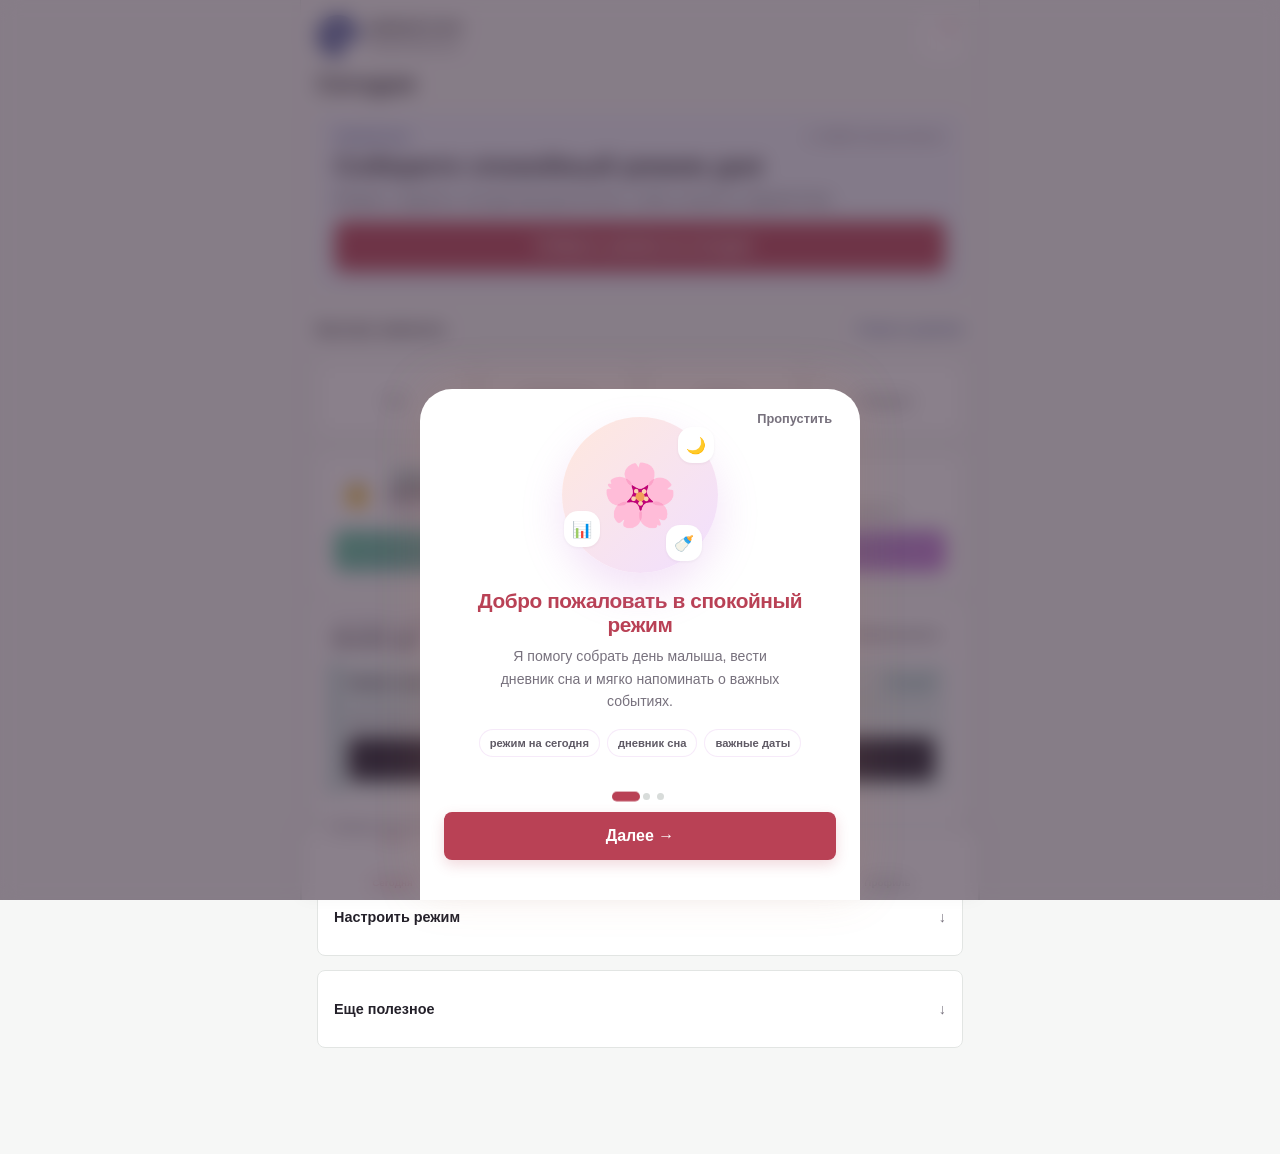
==== commit a364f3a8: "Hide inactive toasts above bottom navigation" ====
--- a/index.html
+++ b/index.html
@@ -44,7 +44,7 @@
 <link rel="preconnect" href="https://fonts.googleapis.com">
 <link href="https://fonts.googleapis.com/css2?family=Nunito:wght@400;500;600;700;800;900&amp;display=swap" rel="stylesheet" media="print" onload="this.media='all'">
 
-<link rel="stylesheet" href="style.css?v=20260813-3">
+<link rel="stylesheet" href="style.css?v=20260821-4">
 </head>
 <body data-page="home">
 
@@ -644,7 +644,7 @@
   </button>
 </div>
 
-<div class="toast" id="toast" role="status" aria-live="polite"></div>
+<div class="toast" id="toast" role="status" aria-live="polite" aria-hidden="true"></div>
 
 <!-- Share modal -->
 <div id="shareModal" style="display:none;position:fixed;inset:0;z-index:9998;background:rgba(61,44,62,.7);backdrop-filter:blur(10px);align-items:flex-end;justify-content:center">
@@ -686,7 +686,7 @@
 <script src="tma.js?v=20260812-1"></script>
 <script src="web-account.js?v=20260812-1"></script>
 <script src="cloud-sync.js?v=20260812-1"></script>
-<script src="pwa.js?v=20260812-1"></script>
+<script src="pwa.js?v=20260821-2"></script>
 <script src="chat.js?v=20260812-1"></script>
 <script src="sleep-intelligence.js?v=20260812-1"></script>
 <script src="daily-coach.js?v=20260812-1"></script>
@@ -1481,12 +1481,28 @@
 setInterval(_updateFab, 30000);
 
 // ─── showToast (global) ──────────────────────────────────────────────────────
+var _toastTimer = null;
+function hideToast() {
+  var t = document.getElementById('toast');
+  if (_toastTimer) clearTimeout(_toastTimer);
+  _toastTimer = null;
+  if (t) {
+    t.classList.remove('show');
+    t.setAttribute('aria-hidden', 'true');
+  }
+}
 function showToast(msg, dur) {
   var t = document.getElementById('toast');
   if (!t) return;
+  if (_toastTimer) clearTimeout(_toastTimer);
   t.textContent = msg;
+  t.setAttribute('aria-hidden', 'false');
   t.classList.add('show');
-  setTimeout(function() { t.classList.remove('show'); }, dur || 3000);
+  _toastTimer = setTimeout(function() {
+    t.classList.remove('show');
+    t.setAttribute('aria-hidden', 'true');
+    _toastTimer = null;
+  }, dur || 2600);
 }
 
 
--- a/style.css
+++ b/style.css
@@ -1435,14 +1435,17 @@
    TOAST
 ═══════════════════════════════════════════════════════ */
 .toast {
-  position:fixed; bottom:calc(80px + var(--safe-bottom)); left:50%;
+  position:fixed; bottom:calc(92px + var(--safe-bottom)); left:50%;
   transform:translateX(-50%) translateY(80px);
   background:rgba(61,44,62,.96); border:1.5px solid rgba(201,123,219,.3); border-radius:var(--radius-sm);
   padding:10px 20px; font-size:.85rem; font-weight:700; color:#fff;
-  z-index:999; transition:transform .3s var(--ease-smooth); pointer-events:none; white-space:nowrap;
+  z-index:999; transition:transform .3s var(--ease-smooth), opacity .2s ease;
+  pointer-events:none; white-space:normal; text-align:center;
+  width:max-content; max-width:min(calc(100vw - 32px), 420px);
+  opacity:0; visibility:hidden;
   box-shadow:var(--shadow-md);
 }
-.toast.show { transform:translateX(-50%) translateY(0); }
+.toast.show { transform:translateX(-50%) translateY(0); opacity:1; visibility:visible; }
 
 /* ═══════════════════════════════════════════════════════
    ONBOARDING v2
